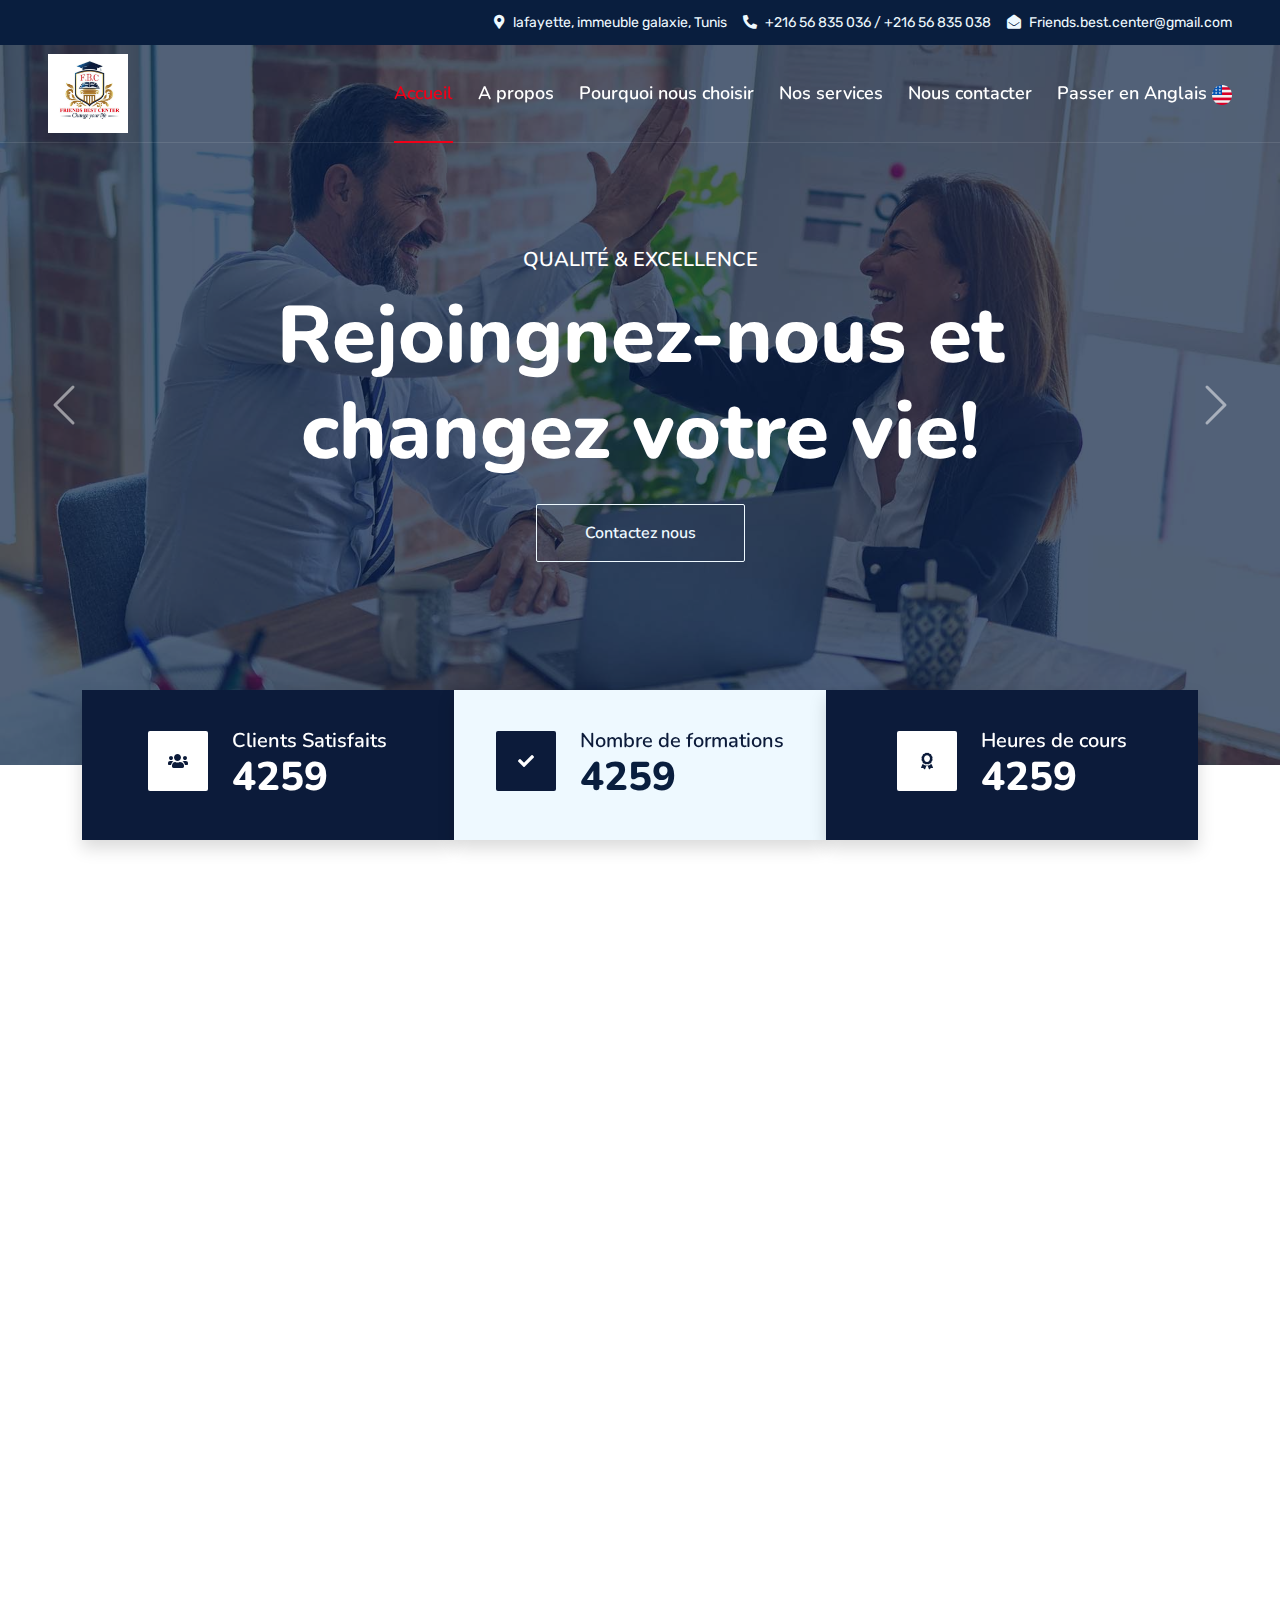
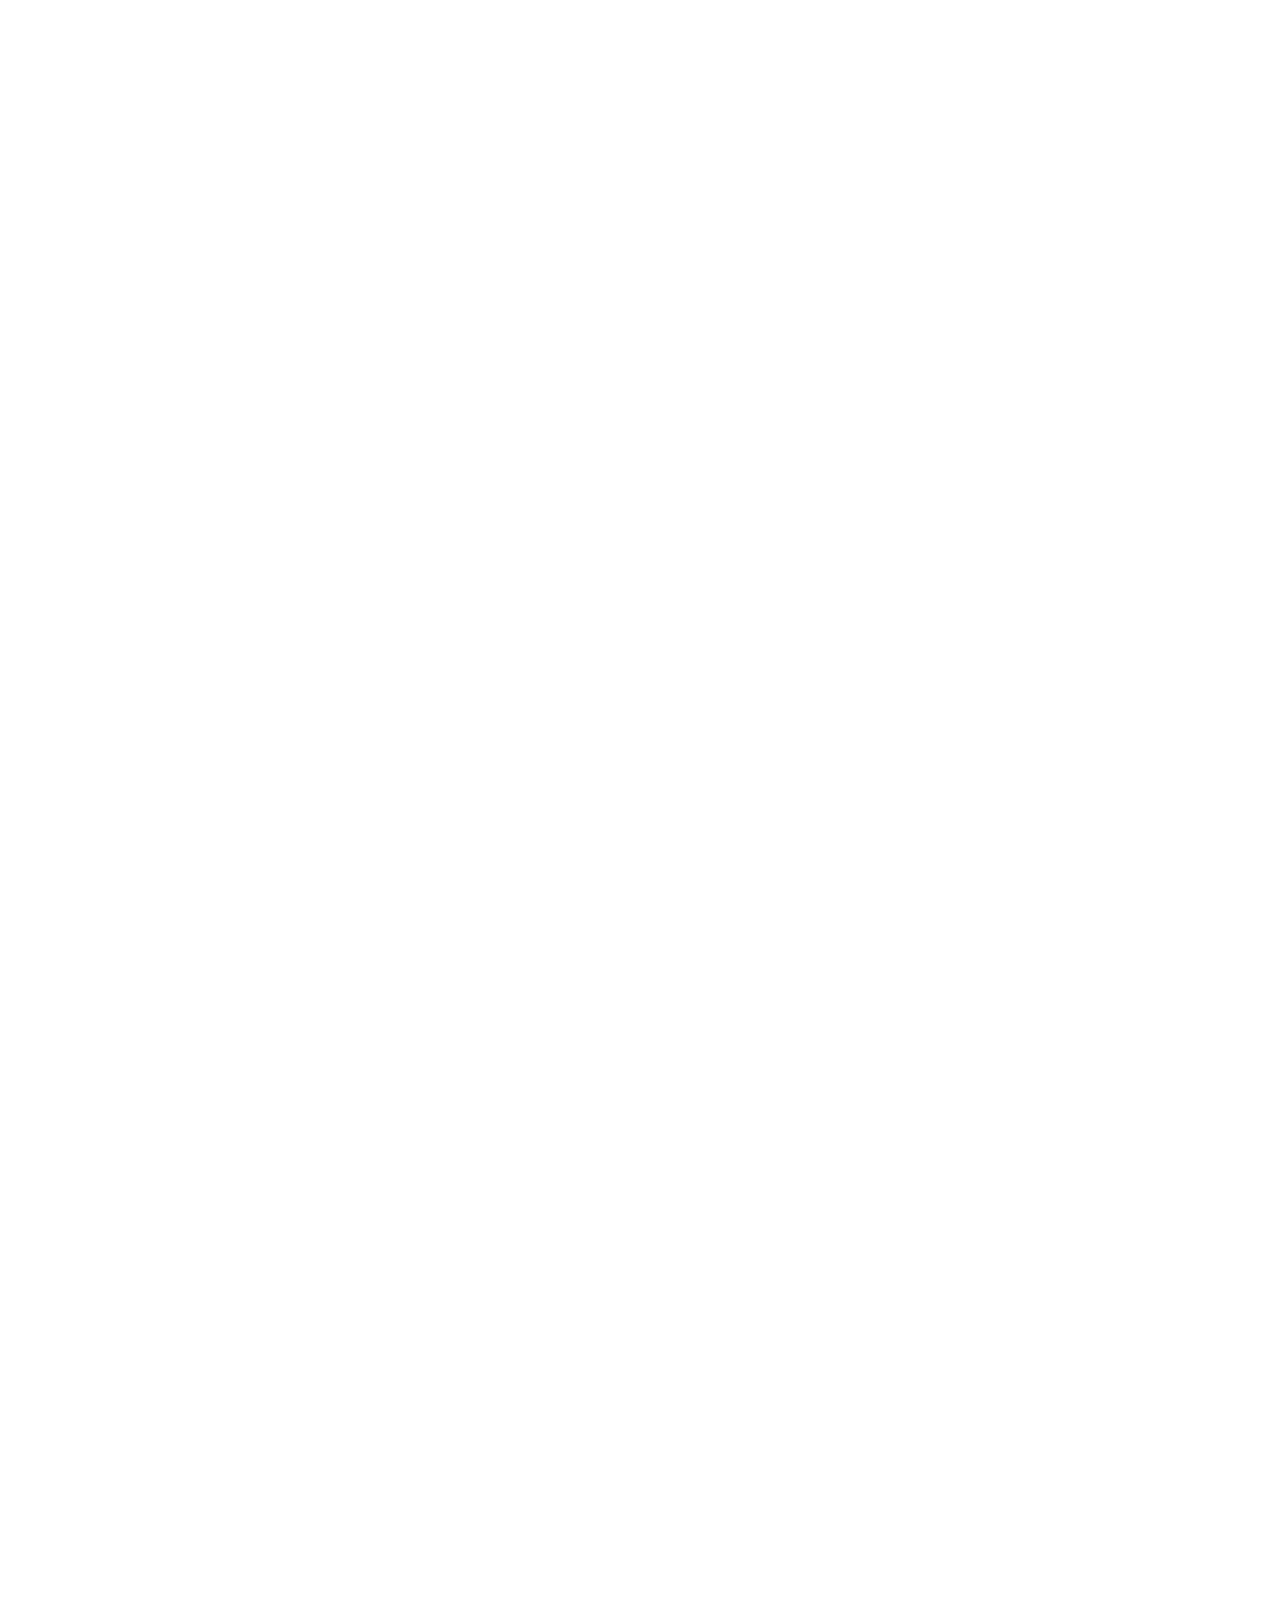
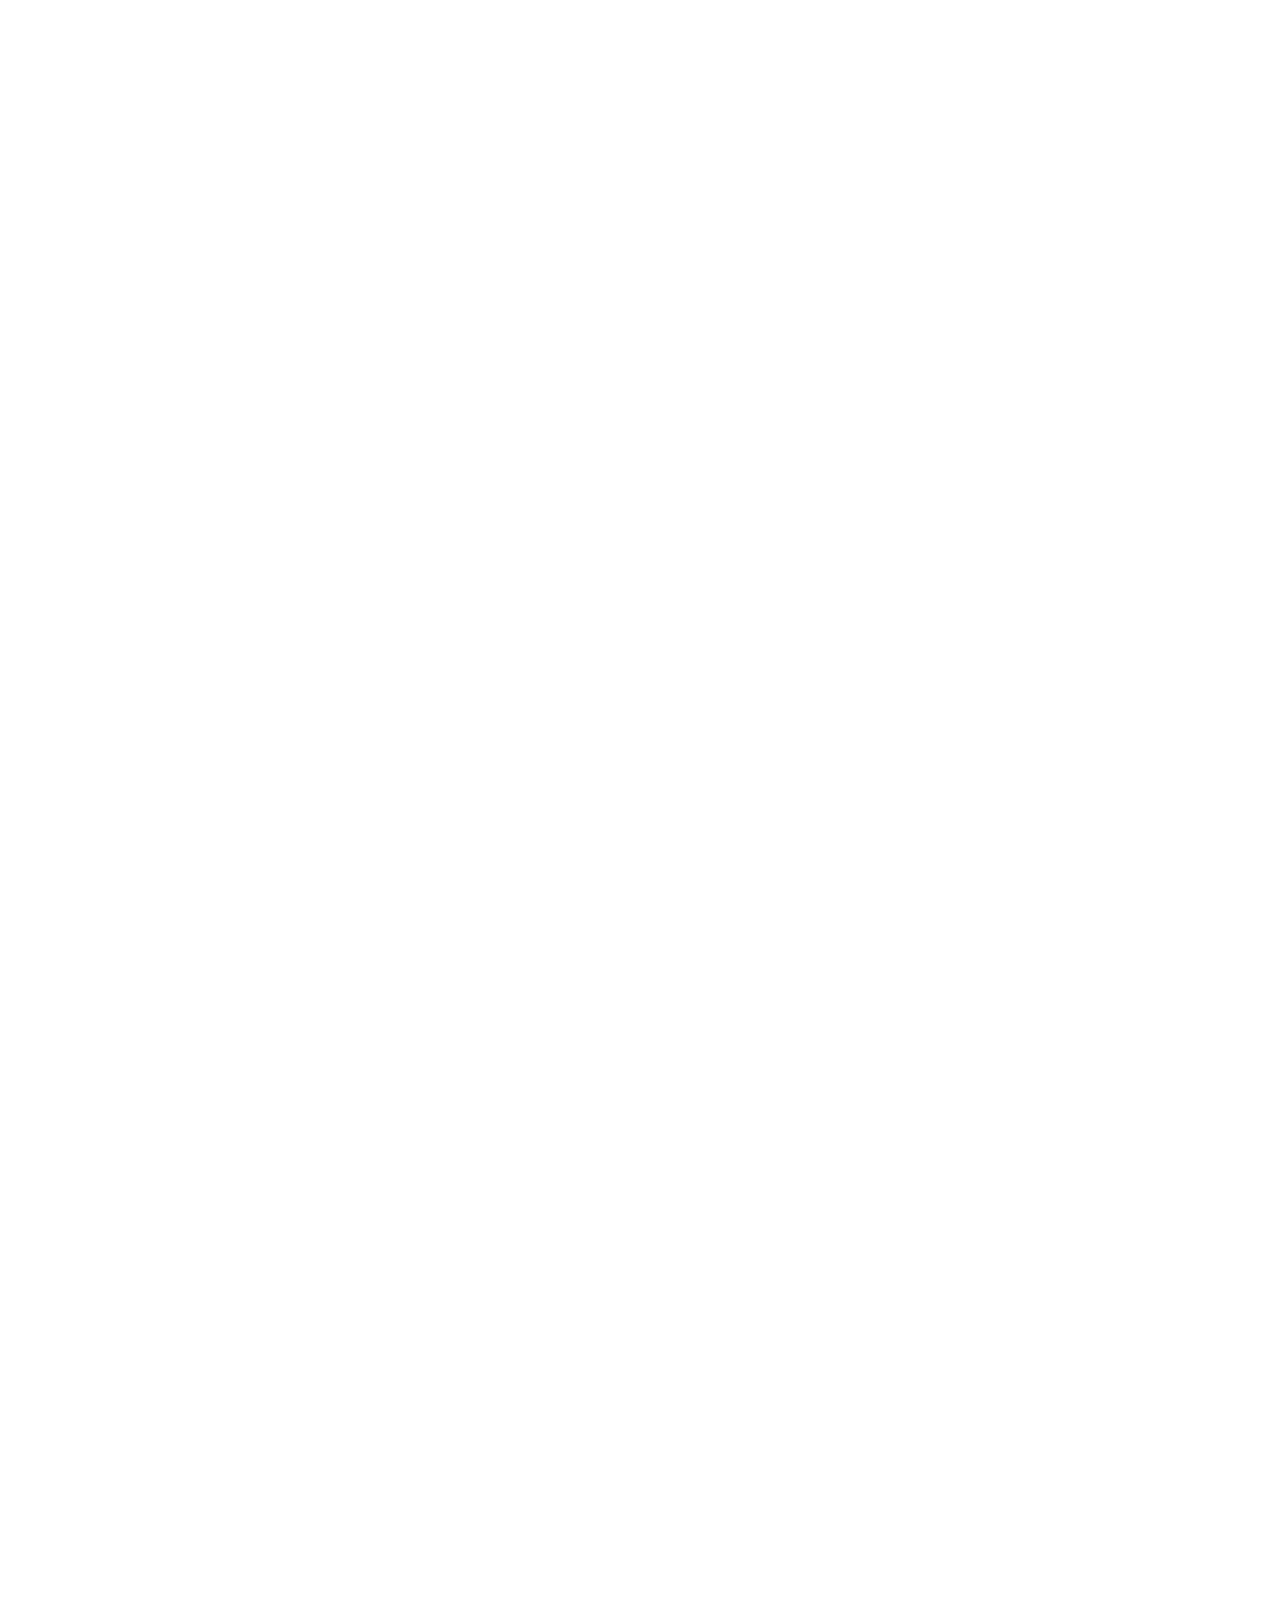
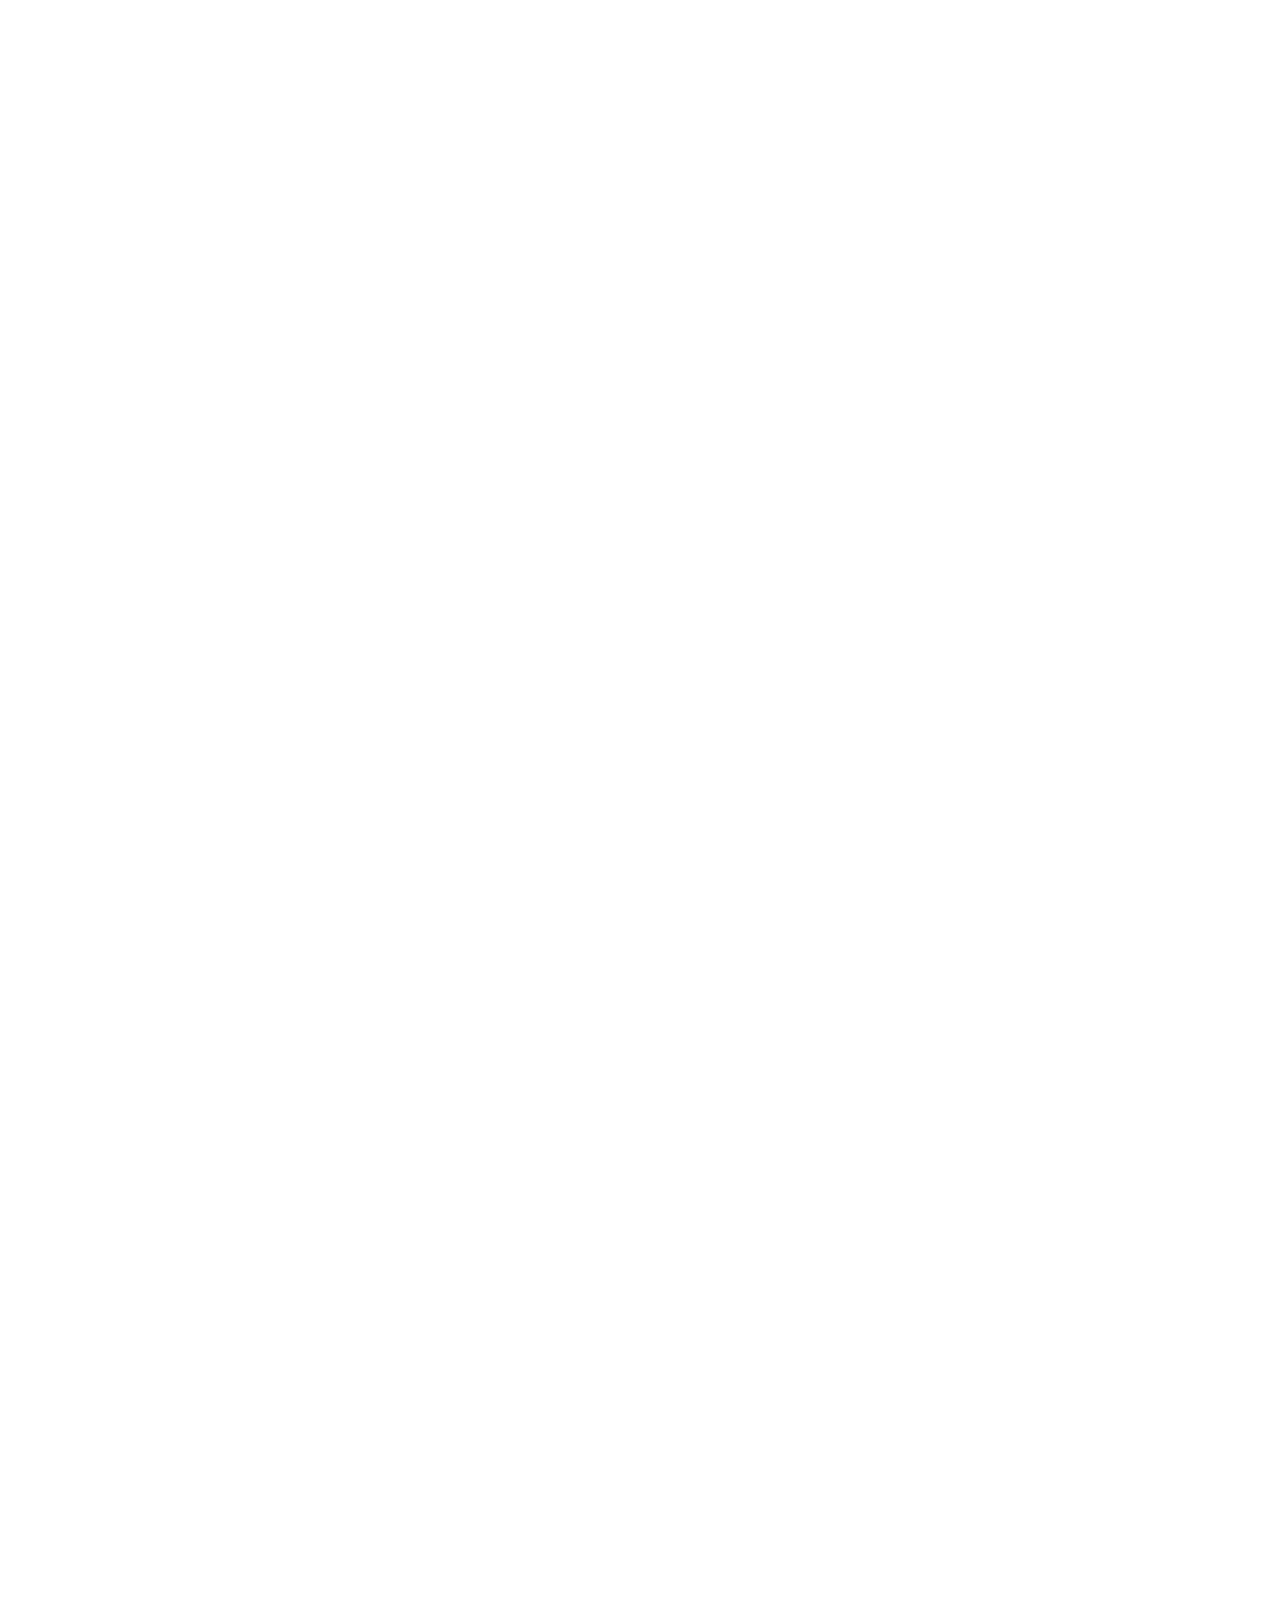
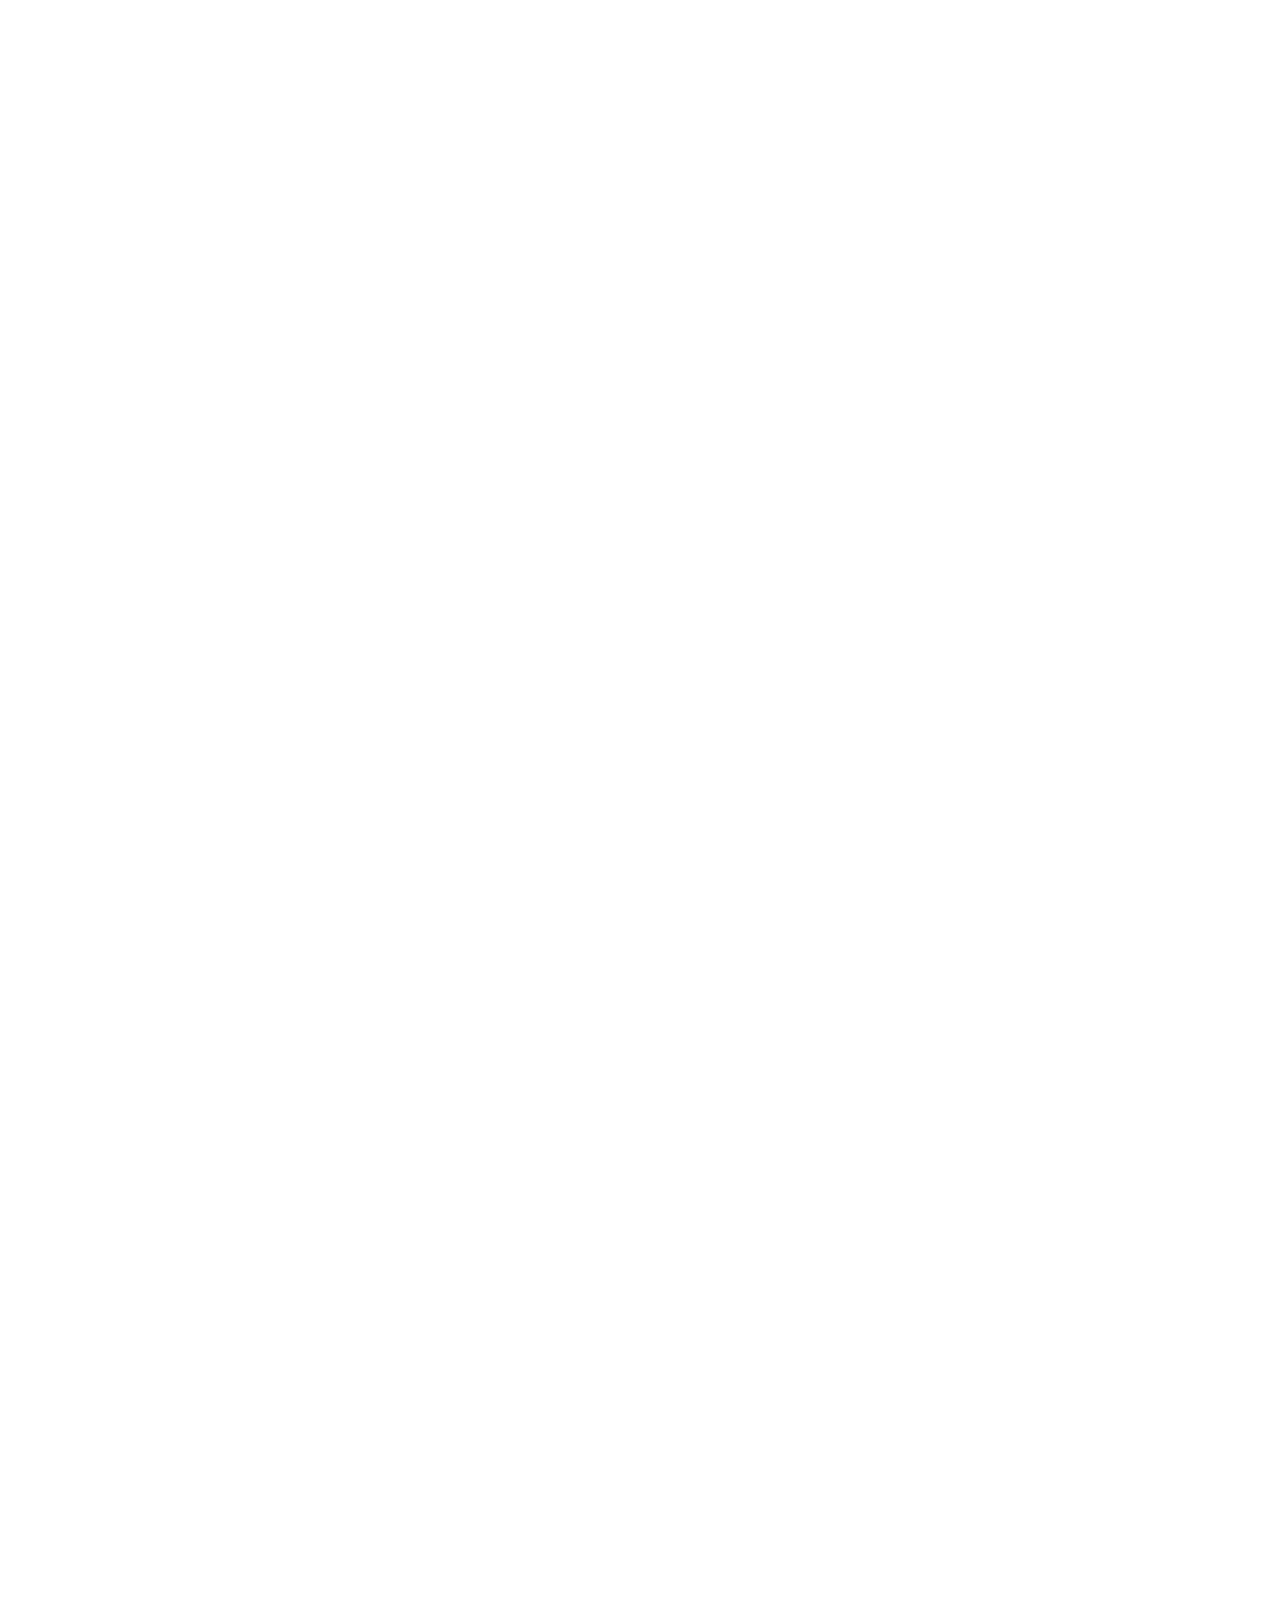
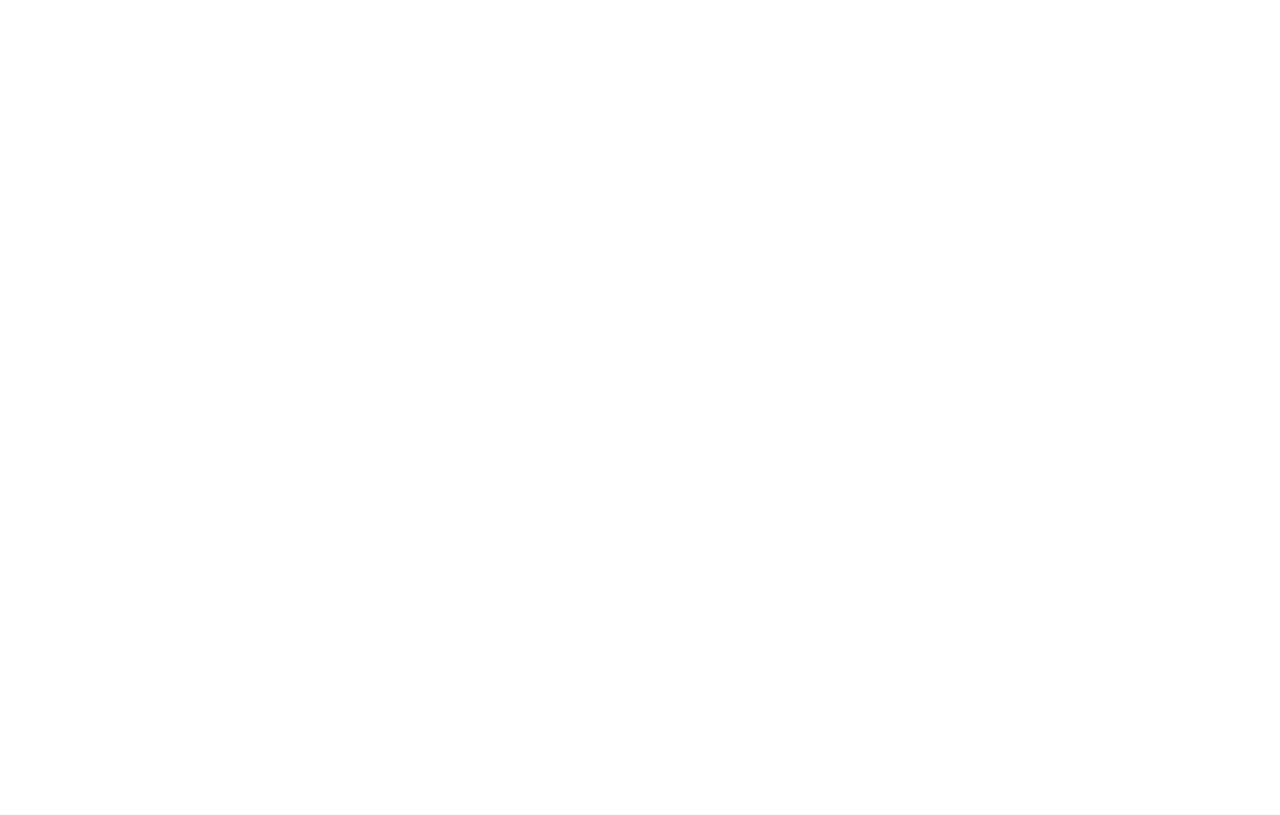
==== index.html @ eddfc1c0 "changing files" ====
<!DOCTYPE html>
<html lang="en">
  <head>
    <meta charset="utf-8" />
    <title>Friends Best Center</title>
    <meta content="width=device-width, initial-scale=1.0" name="viewport" />
    <meta content="Free HTML Templates" name="keywords" />
    <meta content="Free HTML Templates" name="description" />

    <!-- Favicon -->
    <link href="img/Logo.jpg" rel="icon" />

    <!-- Google Web Fonts -->
    <link rel="preconnect" href="https://fonts.googleapis.com" />
    <link rel="preconnect" href="https://fonts.gstatic.com" crossorigin />
    <link
      href="https://fonts.googleapis.com/css2?family=Nunito:wght@400;600;700;800&family=Rubik:wght@400;500;600;700&display=swap"
      rel="stylesheet"
    />

    <!-- Icon Font Stylesheet -->
    <link
      href="https://cdnjs.cloudflare.com/ajax/libs/font-awesome/5.10.0/css/all.min.css"
      rel="stylesheet"
    />
    <link
      href="https://cdn.jsdelivr.net/npm/bootstrap-icons@1.4.1/font/bootstrap-icons.css"
      rel="stylesheet"
    />

    <!-- Libraries Stylesheet -->
    <link href="lib/owlcarousel/assets/owl.carousel.min.css" rel="stylesheet" />
    <link href="lib/animate/animate.min.css" rel="stylesheet" />

    <!-- Customized Bootstrap Stylesheet -->
    <link href="css/bootstrap.min.css" rel="stylesheet" />

    <!-- Template Stylesheet -->
    <link href="css/style.css" rel="stylesheet" />
  </head>

  <body>
    <!-- Spinner Start -->
    <div
      id="spinner"
      class="show bg-white position-fixed translate-middle w-100 vh-100 top-50 start-50 d-flex align-items-center justify-content-center"
    >
      <div class="spinner"></div>
    </div>
    <!-- Spinner End -->

    <!-- Topbar Start -->
    <div class="container-fluid bg-dark px-5 d-none d-lg-block">
      <div class="row gx-0 d-flex justify-content-end">
        <div class="col-lg-8 text-center text-lg-end mb-2 mb-lg-0">
          <div class="d-inline-flex align-items-center" style="height: 45px">
            <small class="me-3 text-light"
              ><i class="fa fa-map-marker-alt me-2"></i>lafayette, immeuble
              galaxie, Tunis</small
            >
            <small class="me-3 text-light"
              ><i class="fa fa-phone-alt me-2"></i>+216 56 835 036 / +216 56 835
              038</small
            >
            <small class="text-light"
              ><i class="fa fa-envelope-open me-2"></i
              >Friends.best.center@gmail.com</small
            >
          </div>
        </div>
      </div>
    </div>
    <!-- Topbar End -->

    <!-- Navbar & Carousel Start -->
    <div class="container-fluid position-relative p-0">
      <nav class="navbar navbar-expand-lg navbar-dark px-5 py-lg-0">
        <a href="index.html" class="navbar-brand p-0">
          <!-- <h1 class="m-0"><i class="fa fa-user-tie me-2"></i>Startup</h1> -->
          <img src="img/Logo.jpg" alt="" style="width: 80px" />
        </a>
        <button
          class="navbar-toggler"
          type="button"
          data-bs-toggle="collapse"
          data-bs-target="#navbarCollapse"
        >
          <span class="fa fa-bars"></span>
        </button>
        <div class="collapse navbar-collapse" id="navbarCollapse">
          <div class="navbar-nav ms-auto py-0">
            <a href="#Accueil" class="nav-item nav-link active">Accueil</a>
            <a href="#about_us" class="nav-item nav-link">A propos</a>
            <a href="#why_us" class="nav-item nav-link"
              >Pourquoi nous choisir</a
            >
            <a href="#services" class="nav-item nav-link">Nos services</a>
            <a href="#contact" class="nav-item nav-link">Nous contacter</a>
            <a href="indexEn.html" class="nav-item nav-link">
              Passer en Anglais
              <img width="20px" src="img/icons/usa.png" />
            </a>
          </div>
        </div>
      </nav>

      <div
        id="header-carousel"
        class="carousel slide carousel-fade"
        data-bs-ride="carousel"
      >
        <div class="carousel-inner" id="Accueil">
          <div class="carousel-item active">
            <img class="w-100" src="img/carousel-1.jpg" alt="Image" />
            <div
              class="carousel-caption d-flex flex-column align-items-center justify-content-center"
            >
              <div class="p-3" style="max-width: 900px">
                <h5 class="text-white text-uppercase mb-3 animated slideInDown">
                  Qualité & Excellence
                </h5>
                <h1 class="display-1 text-white mb-md-4 animated zoomIn">
                  Rejoingnez-nous et changez votre vie!
                </h1>
                <a
                  href="#contact"
                  class="btn btn-outline-light py-md-3 px-md-5 animated slideInRight"
                  >Contactez nous</a
                >
              </div>
            </div>
          </div>
          <div class="carousel-item">
            <img class="w-100" src="img/carousel-2.jpg" alt="Image" />
            <div
              class="carousel-caption d-flex flex-column align-items-center justify-content-center"
            >
              <div class="p-3" style="max-width: 900px">
                <h5 class="text-white text-uppercase mb-3 animated slideInDown">
                  Vision & Perfection
                </h5>
                <h1 class="display-1 text-white mb-md-4 animated zoomIn">
                  Visez loins, pour aller encore plus loins
                </h1>
                <a
                  href="#contact"
                  class="btn btn-outline-light py-md-3 px-md-5 animated slideInRight"
                  >Contactez nous</a
                >
              </div>
            </div>
          </div>
        </div>
        <button
          class="carousel-control-prev"
          type="button"
          data-bs-target="#header-carousel"
          data-bs-slide="prev"
        >
          <span class="carousel-control-prev-icon" aria-hidden="true"></span>
          <span class="visually-hidden">Previous</span>
        </button>
        <button
          class="carousel-control-next"
          type="button"
          data-bs-target="#header-carousel"
          data-bs-slide="next"
        >
          <span class="carousel-control-next-icon" aria-hidden="true"></span>
          <span class="visually-hidden">Next</span>
        </button>
      </div>
    </div>
    <!-- Navbar & Carousel End -->

    <!-- Full Screen Search Start -->
    <div class="modal fade" id="searchModal" tabindex="-1">
      <div class="modal-dialog modal-fullscreen">
        <div class="modal-content" style="background: rgba(9, 30, 62, 0.7)">
          <div class="modal-header border-0">
            <button
              type="button"
              class="btn bg-white btn-close"
              data-bs-dismiss="modal"
              aria-label="Close"
            ></button>
          </div>
          <div
            class="modal-body d-flex align-items-center justify-content-center"
          >
            <div class="input-group" style="max-width: 600px">
              <input
                type="text"
                class="form-control bg-transparent border-primary p-3"
                placeholder="Type search keyword"
              />
              <button class="btn btn-primary px-4">
                <i class="bi bi-search"></i>
              </button>
            </div>
          </div>
        </div>
      </div>
    </div>
    <!-- Full Screen Search End -->

    <!-- Facts Start -->
    <div class="container-fluid facts py-5 pt-lg-0">
      <div class="container py-5 pt-lg-0">
        <div class="row gx-0">
          <div class="col-lg-4 wow zoomIn" data-wow-delay="0.1s">
            <div
              class="bg-primary shadow d-flex align-items-center justify-content-center p-4"
              style="height: 150px"
            >
              <div
                class="bg-white d-flex align-items-center justify-content-center rounded mb-2"
                style="width: 60px; height: 60px"
              >
                <i class="fa fa-users text-primary"></i>
              </div>
              <div class="ps-4">
                <h5 class="text-white mb-0">Clients Satisfaits</h5>
                <h1 class="text-white mb-0" data-toggle="counter-up">12345</h1>
              </div>
            </div>
          </div>
          <div class="col-lg-4 wow zoomIn" data-wow-delay="0.3s">
            <div
              class="bg-light shadow d-flex align-items-center justify-content-center p-4"
              style="height: 150px"
            >
              <div
                class="bg-primary d-flex align-items-center justify-content-center rounded mb-2"
                style="width: 60px; height: 60px"
              >
                <i class="fa fa-check text-white"></i>
              </div>
              <div class="ps-4">
                <h5 class="text-primary mb-0">Nombre de formations</h5>
                <h1 class="mb-0" data-toggle="counter-up">12345</h1>
              </div>
            </div>
          </div>
          <div class="col-lg-4 wow zoomIn" data-wow-delay="0.6s">
            <div
              class="bg-primary shadow d-flex align-items-center justify-content-center p-4"
              style="height: 150px"
            >
              <div
                class="bg-white d-flex align-items-center justify-content-center rounded mb-2"
                style="width: 60px; height: 60px"
              >
                <i class="fa fa-award text-primary"></i>
              </div>
              <div class="ps-4">
                <h5 class="text-white mb-0">Heures de cours</h5>
                <h1 class="text-white mb-0" data-toggle="counter-up">12345</h1>
              </div>
            </div>
          </div>
        </div>
      </div>
    </div>
    <!-- Facts Start -->

    <!-- About Start -->
    <div
      class="container-fluid py-5 wow fadeInUp"
      id="about_us"
      data-wow-delay="0.1s"
    >
      <div class="container py-5">
        <div class="row g-5">
          <div class="col-lg-7">
            <div class="section-title position-relative pb-3 mb-5">
              <h5 class="fw-bold text-primary text-uppercase">
                A propos de nous
              </h5>
              <h1 class="mb-0">
                Le meilleur centre de formation depuis X années
              </h1>
            </div>
            <p class="mb-4">
              Friends Best Center est un lieu d'apprentissage dynamique et axé
              sur l'excellence, où nous nous engageons à vous fournir une
              éducation de haute qualité dans une variété de domaines
              passionnants.
            </p>
            <div class="row g-0 mb-3">
              <div class="col-sm-6 wow zoomIn" data-wow-delay="0.2s">
                <h5 class="mb-3">
                  <i class="fa fa-check text-primary me-3"></i>Des experts en
                  formation
                </h5>
                <h5 class="mb-3">
                  <i class="fa fa-check text-primary me-3"></i>Apprentissage
                  Dynamique
                </h5>
              </div>
              <div class="col-sm-6 wow zoomIn" data-wow-delay="0.4s">
                <h5 class="mb-3">
                  <i class="fa fa-check text-primary me-3"></i>Disponibilité
                  24/7
                </h5>
                <h5 class="mb-3">
                  <i class="fa fa-check text-primary me-3"></i>Meilleur prix
                  dans le marché
                </h5>
              </div>
            </div>
            <div
              class="d-flex align-items-center mb-4 wow fadeIn"
              data-wow-delay="0.6s"
            >
              <div
                class="bg-secondary d-flex align-items-center justify-content-center rounded"
                style="width: 60px; height: 60px"
              >
                <i class="fa fa-phone-alt text-white"></i>
              </div>
              <div class="ps-4">
                <h5 class="mb-2">Appelez nous si vous avez des questions!</h5>
                <h4 class="text-primary mb-0">+216 56 835 036 / +216 56 835</h4>
              </div>
            </div>
          </div>
          <div class="col-lg-5" style="min-height: 500px">
            <div class="position-relative h-100">
              <img
                class="position-absolute w-100 h-100 rounded wow zoomIn"
                data-wow-delay="0.9s"
                src="img/about.jpg"
                style="object-fit: cover"
              />
            </div>
          </div>
        </div>
      </div>
    </div>
    <!-- About End -->

    <!-- Features Start -->
    <div
      class="container-fluid py-5 wow fadeInUp"
      id="why_us"
      data-wow-delay="0.1s"
    >
      <div class="container py-5">
        <div
          class="section-title text-center position-relative pb-3 mb-5 mx-auto"
          style="max-width: 600px"
        >
          <h5 class="fw-bold text-primary text-uppercase">
            Pourquoi nous choisir ?
          </h5>
          <h1 class="mb-0">
            Nous sommes la pour changer votre vie, et vous introduire dans le
            monde professionel avec un grand pas.
          </h1>
        </div>
        <div class="row g-5">
          <div class="col-lg-4">
            <div class="row g-5">
              <div class="col-12 wow zoomIn" data-wow-delay="0.2s">
                <div
                  class="bg-primary rounded d-flex align-items-center justify-content-center mb-3"
                  style="width: 60px; height: 60px"
                >
                  <i class="fa fa-cubes text-white"></i>
                </div>
                <h4>Meilleur prix sur le marché</h4>
                <p class="mb-0">
                  Nous croyons en l'accès à une éducation de qualité pour tous.
                  C'est pourquoi nous nous engageons à vous offrir les meilleurs
                  tarifs du marché, sans compromettre la qualité de
                  l'enseignement que vous recevez.
                </p>
              </div>
              <div class="col-12 wow zoomIn" data-wow-delay="0.6s">
                <div
                  class="bg-primary rounded d-flex align-items-center justify-content-center mb-3"
                  style="width: 60px; height: 60px"
                >
                  <i class="fa fa-award text-white"></i>
                </div>
                <h4>Disponibilité 24/7</h4>
                <p class="mb-0">
                  Votre apprentissage ne doit pas être limité par le temps ou la
                  géographie. Notre plateforme d'apprentissage en ligne est
                  disponible 24 heures sur 24, 7 jours sur 7, pour que vous
                  puissiez étudier à votre rythme, quand cela vous convient le
                  mieux.
                </p>
              </div>
            </div>
          </div>
          <div
            class="col-lg-4 wow zoomIn"
            data-wow-delay="0.9s"
            style="min-height: 350px"
          >
            <div class="position-relative h-100">
              <img
                class="position-absolute w-100 h-100 rounded wow zoomIn"
                data-wow-delay="0.1s"
                src="img/feature.jpg"
                style="object-fit: cover"
              />
            </div>
          </div>
          <div class="col-lg-4">
            <div class="row g-5">
              <div class="col-12 wow zoomIn" data-wow-delay="0.4s">
                <div
                  class="bg-primary rounded d-flex align-items-center justify-content-center mb-3"
                  style="width: 60px; height: 60px"
                >
                  <i class="fa fa-users-cog text-white"></i>
                </div>
                <h4>Des Formateurs Professionels</h4>
                <p class="mb-0">
                  Nos instructeurs sont des experts chevronnés dans leurs
                  domaines respectifs, prêts à partager leurs connaissances et
                  leur expérience pour vous aider à atteindre vos objectifs
                  d'apprentissage.
                </p>
              </div>
              <div class="col-12 wow zoomIn" data-wow-delay="0.8s">
                <div
                  class="bg-primary rounded d-flex align-items-center justify-content-center mb-3"
                  style="width: 60px; height: 60px"
                >
                  <i class="fa fa-phone-alt text-white"></i>
                </div>
                <h4>Apprentissage Dynamique</h4>
                <p class="mb-0">
                  Chez Friends Best Center, nous croyons en un apprentissage
                  actif et engageant. Nos programmes sont conçus pour stimuler
                  votre curiosité, encourager la participation et favoriser
                  l'acquisition de compétences pratiques.
                </p>
              </div>
            </div>
          </div>
        </div>
      </div>
    </div>
    <!-- Features Start -->

    <!-- Service Start -->
    <div
      class="container-fluid py-5 wow fadeInUp"
      id="services"
      data-wow-delay="0.1s"
    >
      <div class="container py-5">
        <div
          class="section-title text-center position-relative pb-3 mb-5 mx-auto"
          style="max-width: 600px"
        >
          <h5 class="fw-bold text-primary text-uppercase">Nos Services</h5>
          <h1 class="mb-0">Custom IT Solutions for Your Successful Business</h1>
        </div>
        <div class="row g-5">
          <div class="col-lg-4 col-md-6 wow zoomIn" data-wow-delay="0.3s">
            <div
              class="service-item bg-light rounded d-flex flex-column align-items-center justify-content-center text-center"
            >
              <div class="service-icon">
                <i class="fa fa-shield-alt text-white"></i>
              </div>
              <h4 class="mb-3">Assistance aux personnes âgées</h4>
              <p class="m-0">
                Notre programme d'assistance aux personnes âgées vise à
                promouvoir la dignité et la qualité de vie des personnes âgées,
                en vous dotant des compétences nécessaires pour les soutenir
                dans leur quotidien
              </p>
            </div>
          </div>
          <div class="col-lg-4 col-md-6 wow zoomIn" data-wow-delay="0.6s">
            <div
              class="service-item bg-light rounded d-flex flex-column align-items-center justify-content-center text-center"
            >
              <div class="service-icon">
                <i class="fa fa-chart-pie text-white"></i>
              </div>
              <h4 class="mb-3">Soins de santé</h4>
              <p class="m-0">
                Nous fournissons des cours et des ressources pour améliorer vos
                compétences en tant que professionnel de la santé, garantissant
                ainsi une prise en charge optimale de vos patients.
              </p>
            </div>
          </div>
          <div class="col-lg-4 col-md-6 wow zoomIn" data-wow-delay="0.9s">
            <div
              class="service-item bg-light rounded d-flex flex-column align-items-center justify-content-center text-center"
            >
              <div class="service-icon">
                <i class="fa fa-code text-white"></i>
              </div>
              <h4 class="mb-3">Premiers secours</h4>
              <p class="m-0">
                Nos formations aux premiers secours sont conçues pour vous
                préparer à faire face à des situations d'urgence, que ce soit à
                la maison, au travail ou ailleurs.
              </p>
            </div>
          </div>
          <div class="col-lg-4 col-md-6 wow zoomIn" data-wow-delay="0.3s">
            <div
              class="service-item bg-light rounded d-flex flex-column align-items-center justify-content-center text-center"
            >
              <div class="service-icon">
                <i class="fab fa-android text-white"></i>
              </div>
              <h4 class="mb-3">Éducation de l'Enfant</h4>
              <p class="m-0">
                Nous offrons une formation de haute qualité pour les éducateurs
                de la petite enfance, préparant les futurs gardiens de nos
                tout-petits avec des compétences essentielles.
              </p>
            </div>
          </div>
          <div class="col-lg-4 col-md-6 wow zoomIn" data-wow-delay="0.6s">
            <div
              class="service-item bg-light rounded d-flex flex-column align-items-center justify-content-center text-center"
            >
              <div class="service-icon">
                <i class="fa fa-search text-white"></i>
              </div>
              <h4 class="mb-3">Secrétariat Médical</h4>
              <p class="m-0">
                Notre formation en secrétariat médical vous prépare à jouer un
                rôle essentiel dans le domaine de la santé en gérant les
                dossiers des patients, planifiant des rendez-vous et facilitant
                la communication entre les patients et les professionnels de la
                santé.
              </p>
            </div>
          </div>
          <div class="col-lg-4 col-md-6 wow zoomIn" data-wow-delay="0.9s">
            <div
              class="position-relative bg-primary rounded h-100 d-flex flex-column align-items-center justify-content-center text-center p-5"
            >
              <h3 class="text-white mb-3">Besoin de plus d'informations?</h3>
              <p class="text-white mb-3">
                Appelez-nous et Rejoingnez-nous dans votre quête d'excellence en
                matière d'éducation et de soins, où chaque personne compte.
              </p>
              <h2 class="text-white mb-0">+216 56 835 036 / +216 56 835</h2>
            </div>
          </div>
        </div>
      </div>
    </div>
    <!-- Service End -->

    <!-- images start-->
    <div
      class="container-fluid py-5 wow fadeInUp"
      id="services"
      data-wow-delay="0.1s"
    >
      <div class="container py-5">
        <div
          class="section-title text-center position-relative pb-3 mb-5 mx-auto"
          style="max-width: 700px"
        >
          <h5 class="fw-bold text-primary text-uppercase">Notre gallerie</h5>
          <h1 class="mb-0">
            Quelque photos de notre dernière cérémonie de remise de diplômes
          </h1>
        </div>
        <div class="images_container">
          <img src="img/ceremony/1.jpeg" />
          <img src="img/ceremony/2.jpeg" />
          <img src="img/ceremony/3.jpeg" />
          <img src="img/ceremony/4.jpeg" />
          <img src="img/ceremony/5.jpeg" />
          <img src="img/ceremony/6.jpeg" />
          <img src="img/ceremony/7.jpeg" />
          <img src="img/ceremony/8.jpeg" />
          <img src="img/ceremony/9.jpeg" />
          <img src="img/ceremony/10.jpeg" />
        </div>
      </div>
    </div>
    <!--images end-->

    <!-- Testimonial Start -->
    <div class="container-fluid py-5 wow fadeInUp" data-wow-delay="0.1s">
      <div class="container py-5">
        <div
          class="section-title text-center position-relative pb-3 mb-4 mx-auto"
          style="max-width: 600px"
        >
          <h5 class="fw-bold text-primary text-uppercase">Témoignages</h5>
          <h1 class="mb-0">Ils ont cru en nous, et voila leurs Feedbacks</h1>
        </div>
        <div
          class="owl-carousel testimonial-carousel wow fadeInUp"
          data-wow-delay="0.6s"
        >
          <div class="testimonial-item bg-light my-4">
            <div class="d-flex align-items-center border-bottom pt-5 pb-4 px-5">
              <img
                class="img-fluid rounded"
                src="img/testimonial-1.jpg"
                style="width: 60px; height: 60px"
              />
              <div class="ps-4">
                <h4 class="text-primary mb-1">Fatma Mahjoub</h4>
                <small class="text-uppercase">Premiers Secours</small>
              </div>
            </div>
            <div class="pt-4 pb-5 px-5">
              Je tiens à exprimer ma gratitude envers Friends Best Center pour
              leurs programmes de formation exceptionnels. Les formateurs sont
              compétents, et l'accès 24/7 aux ressources facilite
              l'apprentissage. Je les recommande vivement !
            </div>
          </div>
          <div class="testimonial-item bg-light my-4">
            <div class="d-flex align-items-center border-bottom pt-5 pb-4 px-5">
              <img
                class="img-fluid rounded"
                src="img/testimonial-2.jpg"
                style="width: 60px; height: 60px"
              />
              <div class="ps-4">
                <h4 class="text-primary mb-1">Riadh Ben Ali</h4>
                <small class="text-uppercase">Aide soingnant</small>
              </div>
            </div>
            <div class="pt-4 pb-5 px-5">
              J'ai suivi leurs formations en soins de santé et en soins aux
              personnes âgées, et elles m'ont fourni les compétences et la
              confiance pour exceller dans ma carrière de soignant. Friends Best
              Center se soucie vraiment de la réussite de ses étudiants.
            </div>
          </div>
          <div class="testimonial-item bg-light my-4">
            <div class="d-flex align-items-center border-bottom pt-5 pb-4 px-5">
              <img
                class="img-fluid rounded"
                src="img/testimonial-3.jpg"
                style="width: 60px; height: 60px"
              />
              <div class="ps-4">
                <h4 class="text-primary mb-1">Amina Souissi</h4>
                <small class="text-uppercase">Analyste de données</small>
              </div>
            </div>
            <div class="pt-4 pb-5 px-5">
              J'ai eu le privilège de m'inscrire à leur cours d'Analyse de
              Données. La qualité de l'enseignement et la profondeur du contenu
              ont dépassé mes attentes. Friends Best Center est vraiment le
              meilleur dans le domaine !
            </div>
          </div>
          <div class="testimonial-item bg-light my-4">
            <div class="d-flex align-items-center border-bottom pt-5 pb-4 px-5">
              <img
                class="img-fluid rounded"
                src="img/testimonial-4.jpg"
                style="width: 60px; height: 60px"
              />
              <div class="ps-4">
                <h4 class="text-primary mb-1">Hichem Ghali</h4>
                <small class="text-uppercase">Entrepreneur</small>
              </div>
            </div>
            <div class="pt-4 pb-5 px-5">
              En tant que propriétaire de petite entreprise, j'avais besoin
              d'une équipe fiable de développement web. Friends Best Center a
              non seulement créé un site web exceptionnel pour moi, mais a
              également assuré une excellente optimisation SEO. Ma présence en
              ligne n'a jamais été aussi forte.
            </div>
          </div>
        </div>
      </div>
    </div>
    <!-- Testimonial End -->

    <!-- Team Start -->
    <div
      class="container-fluid py-5 wow fadeInUp"
      id="team"
      data-wow-delay="0.1s"
    >
      <div class="container py-5">
        <div
          class="section-title text-center position-relative pb-3 mb-5 mx-auto"
          style="max-width: 600px"
        >
          <h5 class="fw-bold text-primary text-uppercase">Nos Talents</h5>
          <h1 class="mb-0"></h1>
        </div>
        <div class="row g-5">
          <div class="col-lg-4 wow slideInUp" data-wow-delay="0.3s">
            <div class="team-item bg-light rounded overflow-hidden">
              <div class="team-img position-relative overflow-hidden">
                <img class="img-fluid w-100" src="img/team-1.jpg" alt="" />
                <div class="team-social">
                  <a
                    class="btn btn-lg btn-primary btn-lg-square rounded"
                    href=""
                    ><i class="fab fa-twitter fw-normal"></i
                  ></a>
                  <a
                    class="btn btn-lg btn-primary btn-lg-square rounded"
                    href=""
                    ><i class="fab fa-facebook-f fw-normal"></i
                  ></a>
                  <a
                    class="btn btn-lg btn-primary btn-lg-square rounded"
                    href=""
                    ><i class="fab fa-instagram fw-normal"></i
                  ></a>
                  <a
                    class="btn btn-lg btn-primary btn-lg-square rounded"
                    href=""
                    ><i class="fab fa-linkedin-in fw-normal"></i
                  ></a>
                </div>
              </div>
              <div class="text-center py-4">
                <h4 class="text-primary">Full Name</h4>
                <p class="text-uppercase m-0">Designation</p>
              </div>
            </div>
          </div>
          <div class="col-lg-4 wow slideInUp" data-wow-delay="0.6s">
            <div class="team-item bg-light rounded overflow-hidden">
              <div class="team-img position-relative overflow-hidden">
                <img class="img-fluid w-100" src="img/team-2.jpg" alt="" />
                <div class="team-social">
                  <a
                    class="btn btn-lg btn-primary btn-lg-square rounded"
                    href=""
                    ><i class="fab fa-twitter fw-normal"></i
                  ></a>
                  <a
                    class="btn btn-lg btn-primary btn-lg-square rounded"
                    href=""
                    ><i class="fab fa-facebook-f fw-normal"></i
                  ></a>
                  <a
                    class="btn btn-lg btn-primary btn-lg-square rounded"
                    href=""
                    ><i class="fab fa-instagram fw-normal"></i
                  ></a>
                  <a
                    class="btn btn-lg btn-primary btn-lg-square rounded"
                    href=""
                    ><i class="fab fa-linkedin-in fw-normal"></i
                  ></a>
                </div>
              </div>
              <div class="text-center py-4">
                <h4 class="text-primary">Full Name</h4>
                <p class="text-uppercase m-0">Designation</p>
              </div>
            </div>
          </div>
          <div class="col-lg-4 wow slideInUp" data-wow-delay="0.9s">
            <div class="team-item bg-light rounded overflow-hidden">
              <div class="team-img position-relative overflow-hidden">
                <img class="img-fluid w-100" src="img/team-3.jpg" alt="" />
                <div class="team-social">
                  <a
                    class="btn btn-lg btn-primary btn-lg-square rounded"
                    href=""
                    ><i class="fab fa-twitter fw-normal"></i
                  ></a>
                  <a
                    class="btn btn-lg btn-primary btn-lg-square rounded"
                    href=""
                    ><i class="fab fa-facebook-f fw-normal"></i
                  ></a>
                  <a
                    class="btn btn-lg btn-primary btn-lg-square rounded"
                    href=""
                    ><i class="fab fa-instagram fw-normal"></i
                  ></a>
                  <a
                    class="btn btn-lg btn-primary btn-lg-square rounded"
                    href=""
                    ><i class="fab fa-linkedin-in fw-normal"></i
                  ></a>
                </div>
              </div>
              <div class="text-center py-4">
                <h4 class="text-primary">Full Name</h4>
                <p class="text-uppercase m-0">Designation</p>
              </div>
            </div>
          </div>
        </div>
      </div>
    </div>
    <!-- Team End -->

    <!-- Vendor Start -->
    <!-- <div class="container-fluid py-5 wow fadeInUp" data-wow-delay="0.1s">
      <div class="container py-5 mb-5">
        <div class="bg-white">
          <div class="owl-carousel vendor-carousel">
            <img src="img/vendor-1.jpg" alt="" />
            <img src="img/vendor-2.jpg" alt="" />
            <img src="img/vendor-3.jpg" alt="" />
            <img src="img/vendor-4.jpg" alt="" />
            <img src="img/vendor-5.jpg" alt="" />
            <img src="img/vendor-6.jpg" alt="" />
            <img src="img/vendor-7.jpg" alt="" />
            <img src="img/vendor-8.jpg" alt="" />
            <img src="img/vendor-9.jpg" alt="" />
          </div>
        </div>
      </div>
    </div> -->
    <!-- Vendor End -->

    <!-- Quote Start -->
    <div
      class="container-fluid py-5 wow fadeInUp"
      id="contact"
      data-wow-delay="0.1s"
    >
      <div class="container py-5">
        <div class="row g-5">
          <div class="col-lg-6">
            <div class="section-title position-relative pb-3 mb-5">
              <!-- <h5 class="fw-bold text-primary text-uppercase">
                Request A Quote
              </h5> -->
              <h1 class="mb-0">
                Vous avez besoins de nous contacter? N'hesitez pas à nous
                appeler à travers ce numéro!
              </h1>
            </div>
            <div class="row gx-3">
              <div class="col-sm-6 wow zoomIn" data-wow-delay="0.2s">
                <h5 class="mb-4">
                  <i class="fa fa-reply text-primary me-3"></i>Nous nous
                  engageons à vous répondre dans un délais de 24 heures!
                </h5>
              </div>
              <div class="col-sm-6 wow zoomIn" data-wow-delay="0.4s">
                <h5 class="mb-4">
                  <i class="fa fa-phone-alt text-primary me-3"></i>Un support
                  client disponible et prêt à vous servir 24/24
                </h5>
              </div>
            </div>
            <p class="mb-4">
              Chez Friends Best Center, nous comprenons l'importance de la
              communication fluide avec nos clients. Notre équipe de support
              client dévouée est disponible 24 heures sur 24, 7 jours sur 7,
              pour vous assister à chaque étape de votre parcours avec nous.
              Votre satisfaction est notre priorité absolue, et nous nous
              efforçons constamment de vous offrir le meilleur service possible.
              Nous croyons en la valeur d'une relation client solide et nous
              nous engageons à travailler en étroite collaboration avec vous
              pour répondre à vos besoins et atteindre vos objectifs. Nous
              sommes impatients de vous aider à réussir dans votre parcours
              d'apprentissage et de croissance professionnelle.
            </p>
            <div
              class="d-flex align-items-center mt-2 wow zoomIn"
              data-wow-delay="0.6s"
            >
              <div
                class="bg-secondary d-flex align-items-center justify-content-center rounded"
                style="width: 60px; height: 60px"
              >
                <i class="fa fa-phone-alt text-white"></i>
              </div>
              <div class="ps-4">
                <h5 class="mb-2">Call to ask any question</h5>
                <h4 class="text-primary mb-0">+216 56 835 036 / +216 56 835</h4>
              </div>
            </div>
          </div>
          <div class="col-lg-6">
            <div
              class="bg-primary rounded h-100 d-flex align-items-center p-5 wow zoomIn"
              data-wow-delay="0.9s"
            >
              <form id="myForm" style="width: 100%">
                <div class="row g-3">
                  <div class="col-xl-12">
                    <input
                      type="text"
                      class="form-control bg-light border-0"
                      placeholder="Votre Nom"
                      style="height: 55px"
                      name="user_name"
                    />
                  </div>
                  <div class="col-12">
                    <input
                      type="email"
                      class="form-control bg-light border-0"
                      placeholder="Votre E-Mail"
                      style="height: 55px"
                      name="user_email"
                    />
                  </div>
                  <div class="col-12">
                    <input
                      type="text"
                      class="form-control bg-light border-0"
                      placeholder="Votre Age"
                      style="height: 55px"
                      name="user_age"
                    />
                  </div>
                  <div class="col-12">
                    <input
                      type="text"
                      class="form-control bg-light border-0"
                      placeholder="Votre numéro de téléphone"
                      style="height: 55px"
                      name="user_phone"
                    />
                  </div>
                  <div class="col-12">
                    <select
                      class="form-select bg-light border-0"
                      name="training_choice"
                      style="height: 55px"
                    >
                      <option selected>Choisir une formation</option>
                      <option value="Développement web">
                        Développement web
                      </option>
                      <option value="Marketing digital">
                        Marketing digital
                      </option>
                      <option value="Design graphique">Design graphique</option>
                      <option value="UX/UI Design">UX/UI Design</option>
                      <option value="Santé, assistance et soins infirmiers">
                        Santé, assistance et soins infirmiers
                      </option>
                      <option value="Secrétariat médical">
                        Secrétariat médical
                      </option>
                      <option value="Secourisme">Secourisme</option>
                      <option value="Éducatrice enfance">
                        Éducatrice enfance
                      </option>
                      <option value="Soins des personnes âgée">
                        Soins des personnes âgée
                      </option>
                      <option
                        value="Assistance à la personne en établissement et à domicile"
                      >
                        Assistance à la personne en établissement et à domicile
                      </option>
                    </select>
                  </div>
                  <div
                    class="d-flex align-items-center gap-1 col-12 availability_container"
                  >
                    <p class="mb-0 me-3">
                      Veuillez indiquer votre disponibilité :
                    </p>
                    <input
                      type="radio"
                      id="html"
                      name="user_availability"
                      value="Toute la semaine"
                      checked
                    />
                    <label for="Toute la semaine">Toute la semaine</label><br />
                    <input
                      type="radio"
                      id="css"
                      name="user_availability"
                      value="Pendant le week-end"
                    />
                    <label for="Pendant le week-end">Pendant le week-end</label
                    ><br />
                  </div>
                  <div class="col-12">
                    <textarea
                      class="form-control bg-light border-0"
                      rows="3"
                      placeholder="Votre Message"
                      name="user_message"
                    ></textarea>
                    <button type="submit" class="btn form_button">
                      Envoyer
                    </button>
                  </div>
                </div>
              </form>
            </div>
          </div>
        </div>
      </div>
    </div>
    <!-- Quote End -->

    <!-- Footer Start -->
    <div
      class="container-fluid bg-dark text-light mt-5 wow fadeInUp"
      data-wow-delay="0.1s"
    >
      <div class="container">
        <div class="row gx-5">
          <div class="col-lg-4 col-md-6 footer-about">
            <div
              class="d-flex flex-column align-items-center justify-content-center text-center h-100 bg-primary p-4"
            >
              <a href="index.html" class="navbar-brand">
                <h1 class="m-0 text-white">Friends Best Center</h1>
              </a>
              <p class="mt-3 mb-4">
                Friends Best Center est un lieu d'apprentissage dynamique et axé
                sur l'excellence, où nous nous engageons à vous fournir une
                éducation de haute qualité dans une variété de domaines
                passionnants
              </p>
            </div>
          </div>
          <div class="col-lg-8 col-md-6">
            <div class="row gx-5">
              <div class="col-lg-6 col-md-12 pt-5 mb-5">
                <div
                  class="section-title section-title-sm position-relative pb-3 mb-4"
                >
                  <h3 class="text-light mb-0">Get In Touch</h3>
                </div>
                <div class="d-flex mb-2">
                  <i class="bi bi-geo-alt text-primary me-2"></i>
                  <p class="mb-0">lafayette, immeuble galaxie, Tunis</p>
                </div>
                <div class="d-flex mb-2">
                  <i class="bi bi-envelope-open text-primary me-2"></i>
                  <p class="mb-0">Friends.best.center@gmail.com</p>
                </div>
                <div class="d-flex mb-2">
                  <i class="bi bi-telephone text-primary me-2"></i>
                  <p class="mb-0">+216 56 835 036 / +216 56 8350</p>
                </div>
                <div class="d-flex mt-4">
                  <a
                    class="btn btn-secondary btn-square me-2"
                    href="https://www.facebook.com/Friendsbestcenter"
                    ><i class="fab fa-facebook-f fw-normal"></i
                  ></a>
                </div>
              </div>
              <div class="col-lg-6 col-md-12 pt-0 pt-lg-5 mb-5">
                <div
                  class="section-title section-title-sm position-relative pb-3 mb-4"
                >
                  <h3 class="text-light mb-0">Quick Links</h3>
                </div>
                <div
                  class="link-animated d-flex flex-column justify-content-start"
                >
                  <a class="text-light mb-2" href="#Accueil"
                    ><i class="bi bi-arrow-right text-primary me-2"></i
                    >Accueil</a
                  >
                  <a class="text-light mb-2" href="#about_us"
                    ><i class="bi bi-arrow-right text-primary me-2"></i>A propos
                    de nous</a
                  >
                  <a class="text-light mb-2" href="#why_us"
                    ><i class="bi bi-arrow-right text-primary me-2"></i>Nos
                    Services</a
                  >
                  <a class="text-light mb-2" href="#team"
                    ><i class="bi bi-arrow-right text-primary me-2"></i
                    >Rencontrez notre équipe</a
                  >
                  <a class="text-light" href="#contact"
                    ><i class="bi bi-arrow-right text-primary me-2"></i>Nous
                    contacter</a
                  >
                </div>
              </div>
            </div>
          </div>
        </div>
      </div>
    </div>
    <!-- Footer End -->

    <!-- Back to Top -->
    <a
      href="#"
      class="btn btn-lg btn-secondary btn-lg-square rounded back-to-top"
      ><i class="bi bi-arrow-up"></i
    ></a>

    <!-- JavaScript Libraries -->
    <script src="https://code.jquery.com/jquery-3.4.1.min.js"></script>
    <script src="https://cdn.jsdelivr.net/npm/bootstrap@5.0.0/dist/js/bootstrap.bundle.min.js"></script>
    <script src="lib/wow/wow.min.js"></script>
    <script src="lib/easing/easing.min.js"></script>
    <script src="lib/waypoints/waypoints.min.js"></script>
    <script src="lib/counterup/counterup.min.js"></script>
    <script src="lib/owlcarousel/owl.carousel.min.js"></script>
    <script src="https://smtpjs.com/v3/smtp.js"></script>

    <!-- Template Javascript -->
    <script src="js/main.js"></script>
  </body>
</html>
---- css/style.css ----
/********** Template CSS **********/
:root {
  --primary: #0c1b3a;
  --secondary: #f00018;
  --light: #eef9ff;
  --dark: #091e3e;
}

/*** Spinner ***/
.spinner {
  width: 40px;
  height: 40px;
  background: var(--primary);
  margin: 100px auto;
  -webkit-animation: sk-rotateplane 1.2s infinite ease-in-out;
  animation: sk-rotateplane 1.2s infinite ease-in-out;
}

@-webkit-keyframes sk-rotateplane {
  0% {
    -webkit-transform: perspective(120px);
  }
  50% {
    -webkit-transform: perspective(120px) rotateY(180deg);
  }
  100% {
    -webkit-transform: perspective(120px) rotateY(180deg) rotateX(180deg);
  }
}

@keyframes sk-rotateplane {
  0% {
    transform: perspective(120px) rotateX(0deg) rotateY(0deg);
    -webkit-transform: perspective(120px) rotateX(0deg) rotateY(0deg);
  }
  50% {
    transform: perspective(120px) rotateX(-180.1deg) rotateY(0deg);
    -webkit-transform: perspective(120px) rotateX(-180.1deg) rotateY(0deg);
  }
  100% {
    transform: perspective(120px) rotateX(-180deg) rotateY(-179.9deg);
    -webkit-transform: perspective(120px) rotateX(-180deg) rotateY(-179.9deg);
  }
}

#spinner {
  opacity: 0;
  visibility: hidden;
  transition: opacity 0.5s ease-out, visibility 0s linear 0.5s;
  z-index: 99999;
}

#spinner.show {
  transition: opacity 0.5s ease-out, visibility 0s linear 0s;
  visibility: visible;
  opacity: 1;
}

/*** Heading ***/
h1,
h2,
.fw-bold {
  font-weight: 800 !important;
}

h3,
h4,
.fw-semi-bold {
  font-weight: 700 !important;
}

h5,
h6,
.fw-medium {
  font-weight: 600 !important;
}

/*** Button ***/
.btn {
  font-family: "Nunito", sans-serif;
  font-weight: 600;
  transition: 0.5s;
}

.btn-primary,
.btn-secondary {
  color: #ffffff;
  box-shadow: inset 0 0 0 50px transparent;
}

.btn-primary:hover {
  box-shadow: inset 0 0 0 0 var(--primary);
}

.btn-secondary:hover {
  box-shadow: inset 0 0 0 0 var(--secondary);
}

.btn-square {
  width: 36px;
  height: 36px;
}

.btn-sm-square {
  width: 30px;
  height: 30px;
}

.btn-lg-square {
  width: 48px;
  height: 48px;
}

.btn-square,
.btn-sm-square,
.btn-lg-square {
  padding-left: 0;
  padding-right: 0;
  text-align: center;
}

/*** Navbar ***/
.navbar-dark .navbar-nav .nav-link {
  font-family: "Nunito", sans-serif;
  position: relative;
  margin-left: 25px;
  padding: 35px 0;
  color: #ffffff;
  font-size: 18px;
  font-weight: 600;
  outline: none;
  transition: 0.5s;
}

.sticky-top.navbar-dark .navbar-nav .nav-link {
  padding: 20px 0;
  color: var(--dark);
}

.navbar-dark .navbar-nav .nav-link:hover,
.navbar-dark .navbar-nav .nav-link.active {
  color: var(--secondary);
}

.navbar-dark .navbar-brand h1 {
  color: #ffffff;
}

.navbar-dark .navbar-toggler {
  color: var(--primary) !important;
  border-color: var(--primary) !important;
}

@media (max-width: 991.98px) {
  .sticky-top.navbar-dark {
    position: fixed;
    background: #ffffff;
    width: 100%;
  }

  .navbar-dark .navbar-nav .nav-link,
  .navbar-dark .navbar-nav .nav-link.show,
  .sticky-top.navbar-dark .navbar-nav .nav-link {
    padding: 10px 0;
    color: var(--dark);
  }

  .navbar-dark .navbar-brand h1 {
    color: var(--primary);
  }
}

@media (min-width: 992px) {
  .navbar-dark {
    position: absolute;
    width: 100%;
    top: 0;
    left: 0;
    border-bottom: 1px solid rgba(256, 256, 256, 0.1);
    z-index: 999;
  }

  .sticky-top.navbar-dark {
    position: fixed;
    background: #ffffff;
  }

  .navbar-dark .navbar-nav .nav-link::before {
    position: absolute;
    content: "";
    width: 0;
    height: 2px;
    bottom: -1px;
    left: 50%;
    background: var(--secondary);
    transition: 0.5s;
  }

  .navbar-dark .navbar-nav .nav-link:hover::before,
  .navbar-dark .navbar-nav .nav-link.active::before {
    width: 100%;
    left: 0;
  }

  .navbar-dark .navbar-nav .nav-link.nav-contact::before {
    display: none;
  }

  .sticky-top.navbar-dark .navbar-brand h1 {
    color: var(--primary);
  }
}

/*** Carousel ***/
.carousel-caption {
  top: 0;
  left: 0;
  right: 0;
  bottom: 0;
  background: rgba(9, 30, 62, 0.7);
  z-index: 1;
}

@media (max-width: 576px) {
  .carousel-caption h5 {
    font-size: 14px;
    font-weight: 500 !important;
  }

  .carousel-caption h1 {
    font-size: 30px;
    font-weight: 600 !important;
  }
}

.carousel-control-prev,
.carousel-control-next {
  width: 10%;
}

.carousel-control-prev-icon,
.carousel-control-next-icon {
  width: 3rem;
  height: 3rem;
}

/*** Section Title ***/
.section-title::before {
  position: absolute;
  content: "";
  width: 150px;
  height: 5px;
  left: 0;
  bottom: 0;
  background: var(--secondary);
  border-radius: 2px;
}

.section-title.text-center::before {
  left: 50%;
  margin-left: -75px;
}

.section-title.section-title-sm::before {
  width: 90px;
  height: 3px;
}

.section-title::after {
  position: absolute;
  content: "";
  width: 6px;
  height: 5px;
  bottom: 0px;
  background: #ffffff;
  -webkit-animation: section-title-run 5s infinite linear;
  animation: section-title-run 5s infinite linear;
}

.section-title.section-title-sm::after {
  width: 4px;
  height: 3px;
}

.section-title.text-center::after {
  -webkit-animation: section-title-run-center 5s infinite linear;
  animation: section-title-run-center 5s infinite linear;
}

.section-title.section-title-sm::after {
  -webkit-animation: section-title-run-sm 5s infinite linear;
  animation: section-title-run-sm 5s infinite linear;
}

@-webkit-keyframes section-title-run {
  0% {
    left: 0;
  }
  50% {
    left: 145px;
  }
  100% {
    left: 0;
  }
}

@-webkit-keyframes section-title-run-center {
  0% {
    left: 50%;
    margin-left: -75px;
  }
  50% {
    left: 50%;
    margin-left: 45px;
  }
  100% {
    left: 50%;
    margin-left: -75px;
  }
}

@-webkit-keyframes section-title-run-sm {
  0% {
    left: 0;
  }
  50% {
    left: 85px;
  }
  100% {
    left: 0;
  }
}

/*** Service ***/
.service-item {
  position: relative;
  height: 300px;
  padding: 0 30px;
  transition: 0.5s;
}

.service-item .service-icon {
  margin-bottom: 30px;
  width: 60px;
  height: 60px;
  display: flex;
  align-items: center;
  justify-content: center;
  background: var(--primary);
  border-radius: 2px;
  transform: rotate(-45deg);
}

.service-item .service-icon i {
  transform: rotate(45deg);
}

.service-item a.btn {
  position: absolute;
  width: 60px;
  bottom: -48px;
  left: 50%;
  margin-left: -30px;
  opacity: 0;
}

.service-item:hover a.btn {
  bottom: -24px;
  opacity: 1;
}

/*** Testimonial ***/
.testimonial-carousel .owl-dots {
  margin-top: 15px;
  display: flex;
  align-items: flex-end;
  justify-content: center;
}

.testimonial-carousel .owl-dot {
  position: relative;
  display: inline-block;
  margin: 0 5px;
  width: 15px;
  height: 15px;
  background: #dddddd;
  border-radius: 2px;
  transition: 0.5s;
}

.testimonial-carousel .owl-dot.active {
  width: 30px;
  background: var(--secondary);
}

.testimonial-carousel .owl-item.center {
  position: relative;
  z-index: 1;
}

.testimonial-carousel .owl-item .testimonial-item {
  transition: 0.5s;
}

.testimonial-carousel .owl-item.center .testimonial-item {
  background: #ffffff !important;
  box-shadow: 0 0 30px #dddddd;
}

.testimonial-item img {
  object-fit: cover;
}

/*** Team ***/
.team-item {
  transition: 0.5s;
}

.team-social {
  position: absolute;
  width: 100%;
  height: 100%;
  top: 0;
  left: 0;
  display: flex;
  align-items: center;
  justify-content: center;
  transition: 0.5s;
}

.team-social a.btn {
  position: relative;
  margin: 0 3px;
  margin-top: 100px;
  opacity: 0;
}

.team-item:hover {
  box-shadow: 0 0 30px #dddddd;
}

/*.team-item:hover .team-social {
  background: rgba(9, 30, 62, 0.7);
}

 .team-item:hover .team-social a.btn:first-child {
  opacity: 1;
  margin-top: 0;
  transition: 0.3s 0s;
}

.team-item:hover .team-social a.btn:nth-child(2) {
  opacity: 1;
  margin-top: 0;
  transition: 0.3s 0.05s;
}

.team-item:hover .team-social a.btn:nth-child(3) {
  opacity: 1;
  margin-top: 0;
  transition: 0.3s 0.1s;
}

.team-item:hover .team-social a.btn:nth-child(4) {
  opacity: 1;
  margin-top: 0;
  transition: 0.3s 0.15s;
} */

.team-item .team-img img,
.blog-item .blog-img img {
  transition: 0.5s;
}

.team-item:hover .team-img img,
.blog-item:hover .blog-img img {
  transform: scale(1.15);
}

/*** Miscellaneous ***/
@media (min-width: 991.98px) {
  .facts {
    position: relative;
    margin-top: -75px;
    z-index: 1;
  }
}

.back-to-top {
  position: fixed;
  display: none;
  right: 45px;
  bottom: 45px;
  z-index: 99;
}

.bg-header {
  background: linear-gradient(rgba(9, 30, 62, 0.7), rgba(9, 30, 62, 0.7)),
    url(../img/carousel-1.jpg) center center no-repeat;
  background-size: cover;
}

.link-animated a {
  transition: 0.5s;
}

.link-animated a:hover {
  padding-left: 10px;
}

.form_button {
  margin-top: 1rem;
  border-radius: 2px;
  background-color: var(--secondary);
  color: white;
}

.form_button:hover {
  color: white;
}

@media (min-width: 767.98px) {
  .footer-about {
    margin-bottom: -75px;
  }
}

#myForm p,
#myForm label {
  color: white;
}

@media (max-width: 500px) {
  .availability_container {
    display: block !important;
  }
}

/* images */

.images_container {
  display: grid;
  grid-template-columns: repeat(auto-fit, minmax(300px, 1fr));
  gap: 20px;
  padding: 15px;
}
.images_container img {
  width: 100%;
  display: block;
  -webkit-filter: grayscale(1);
  filter: grayscale(1);
  transition: all 100ms ease-out;
  height: 400px;
  object-fit: cover;
}
.images_container img:hover {
  transform: scale(1.04);
  -webkit-filter: grayscale(0);
  filter: grayscale(0);
}
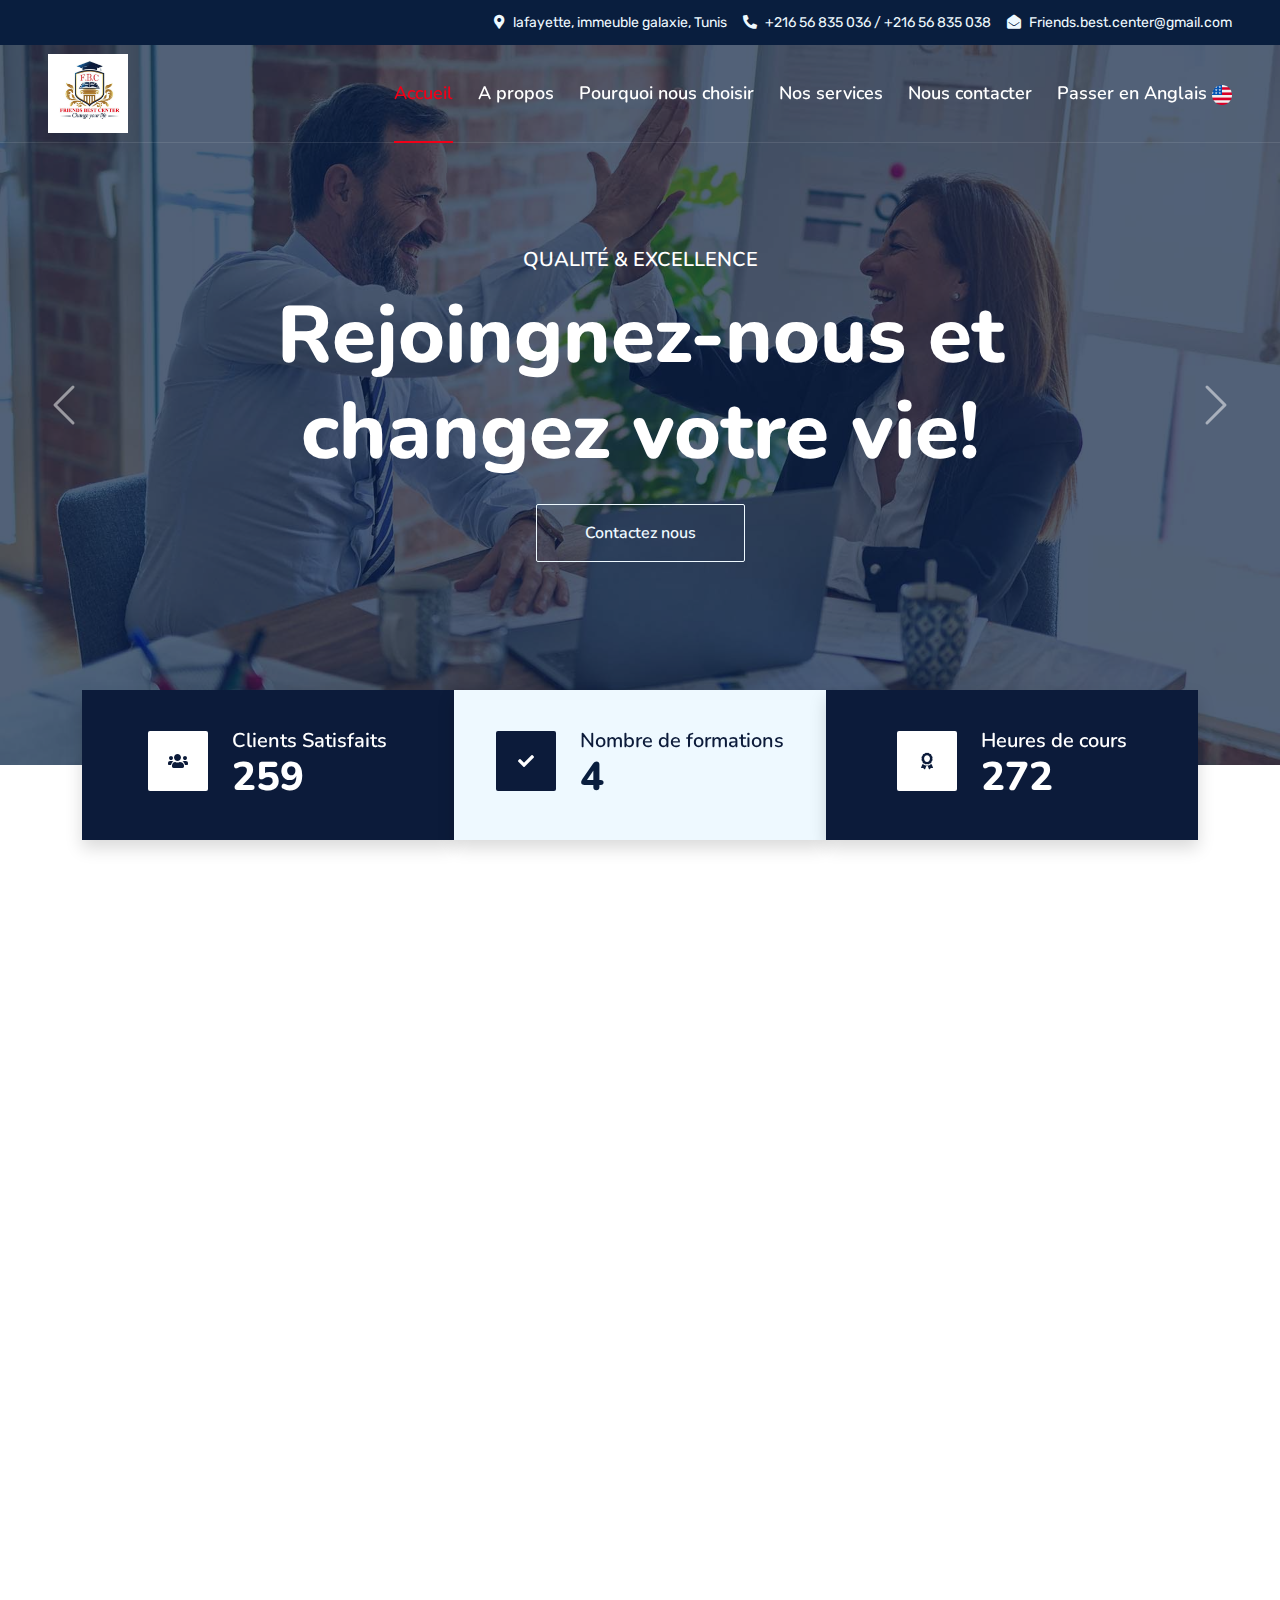
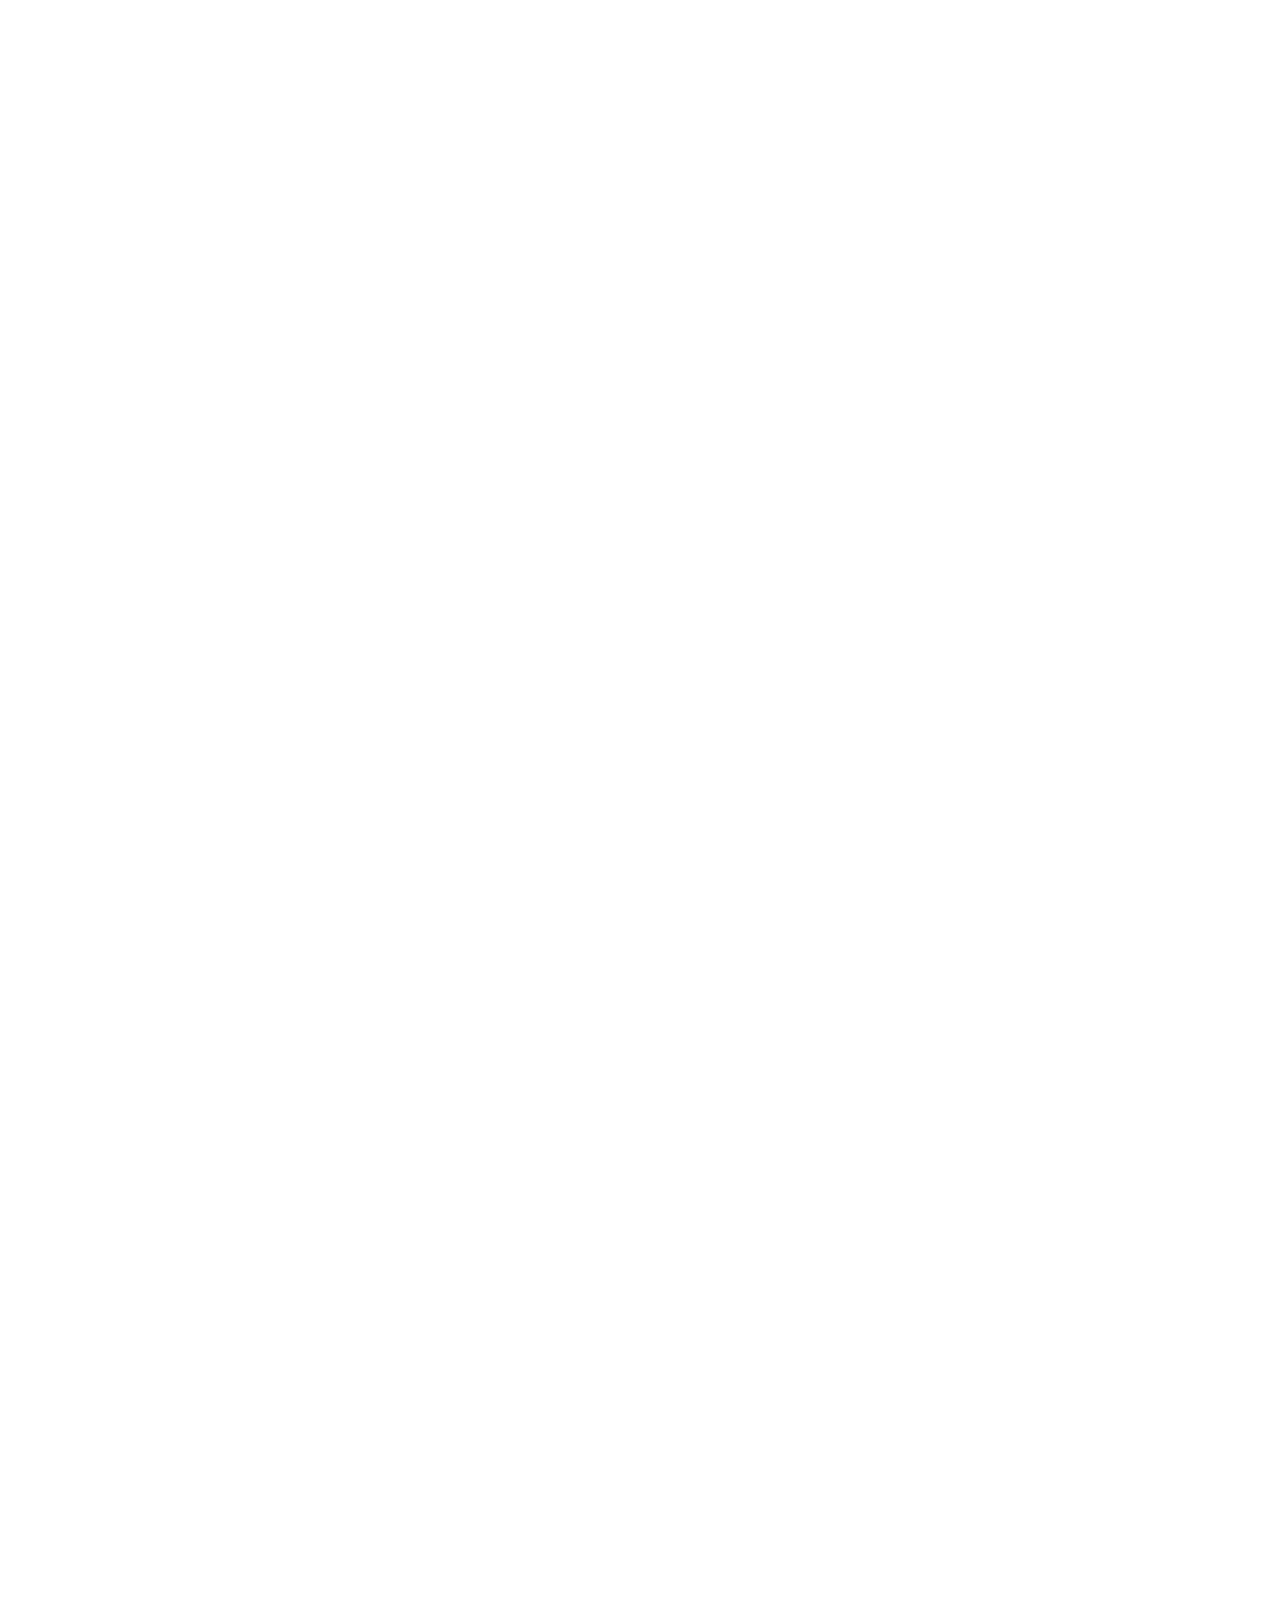
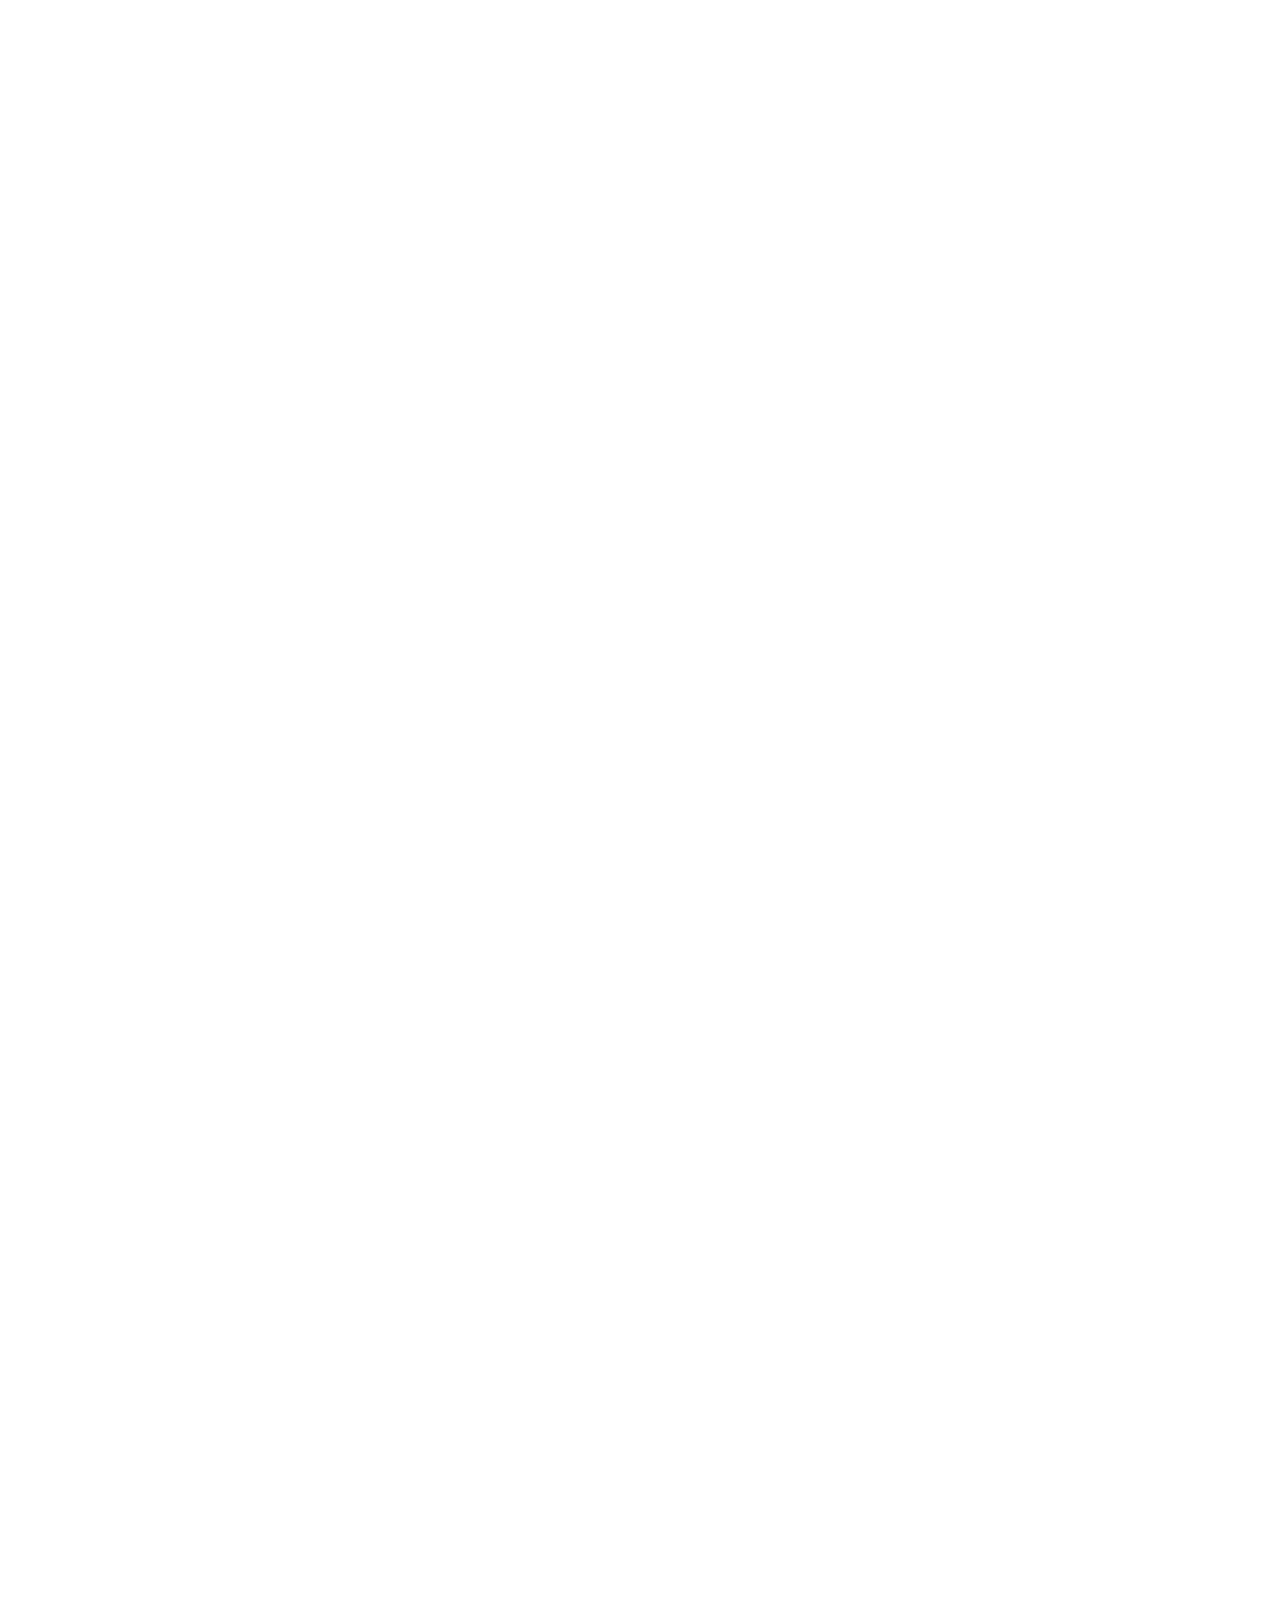
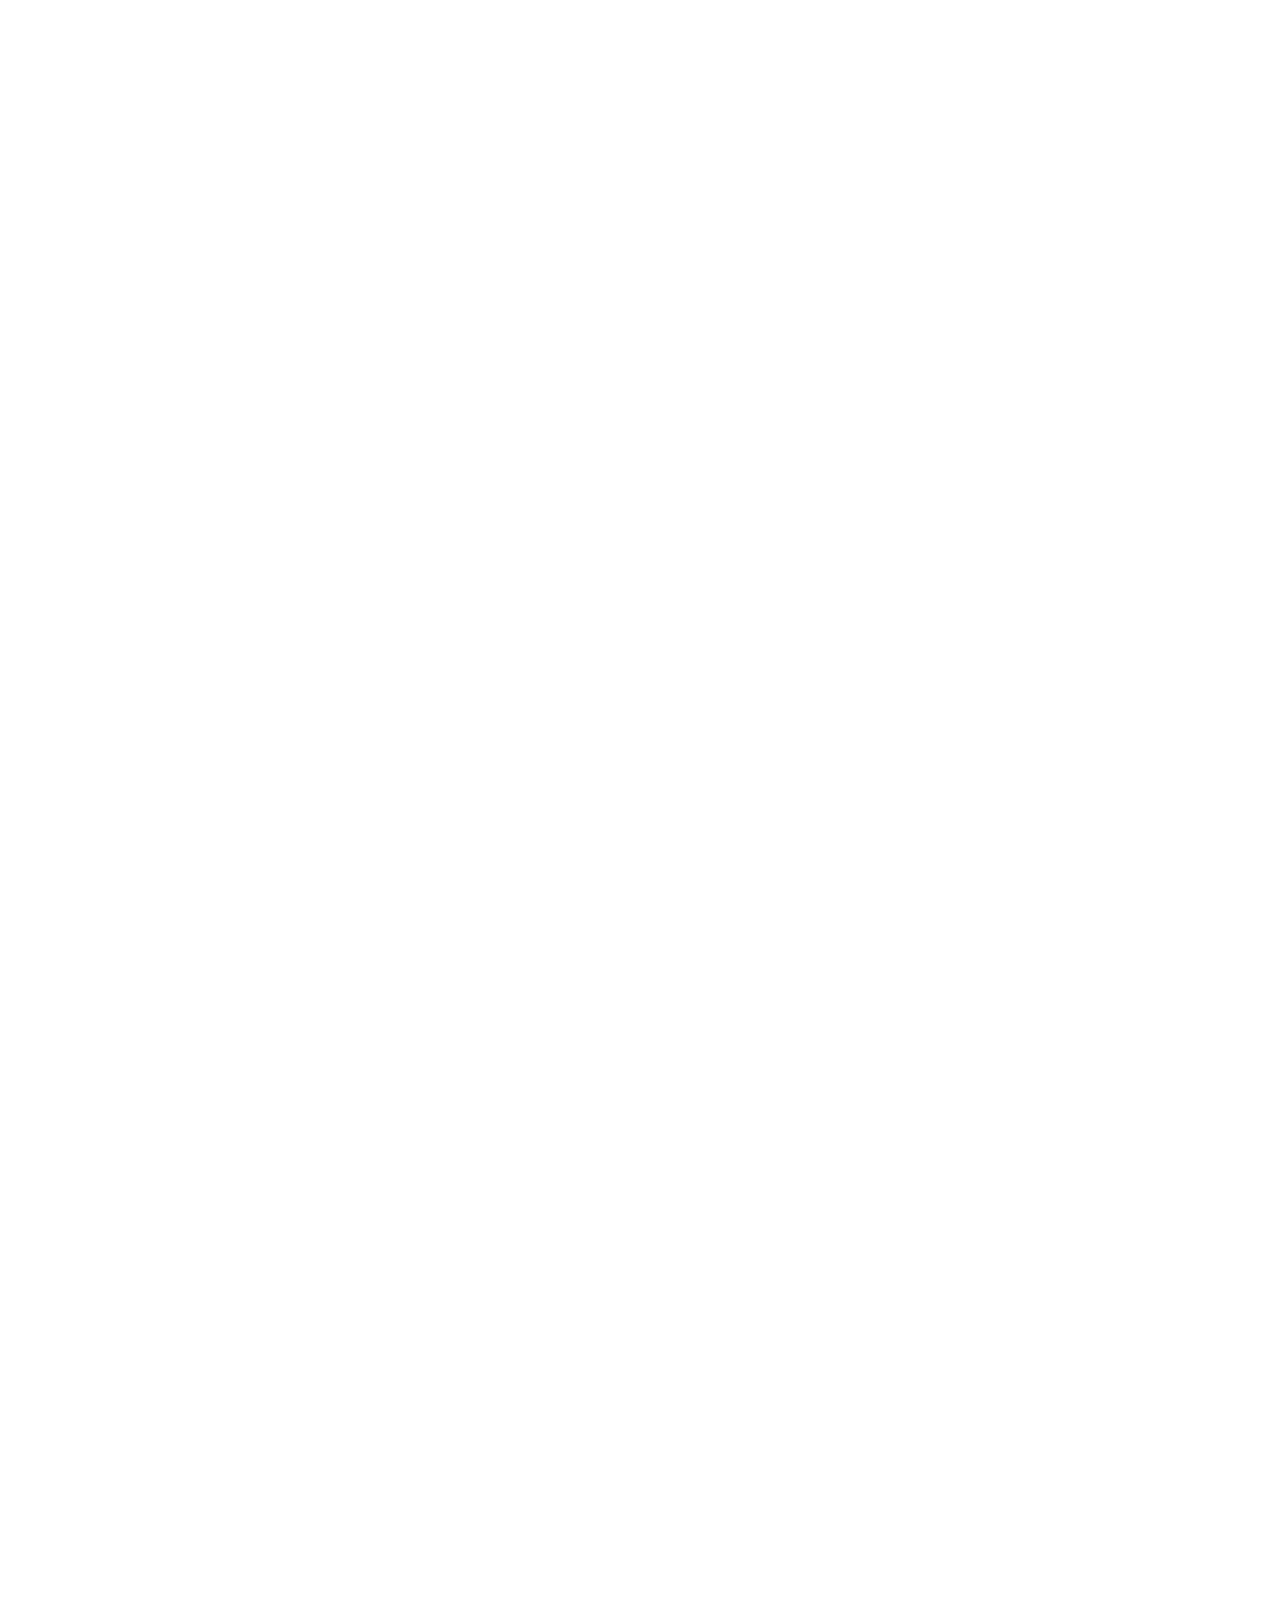
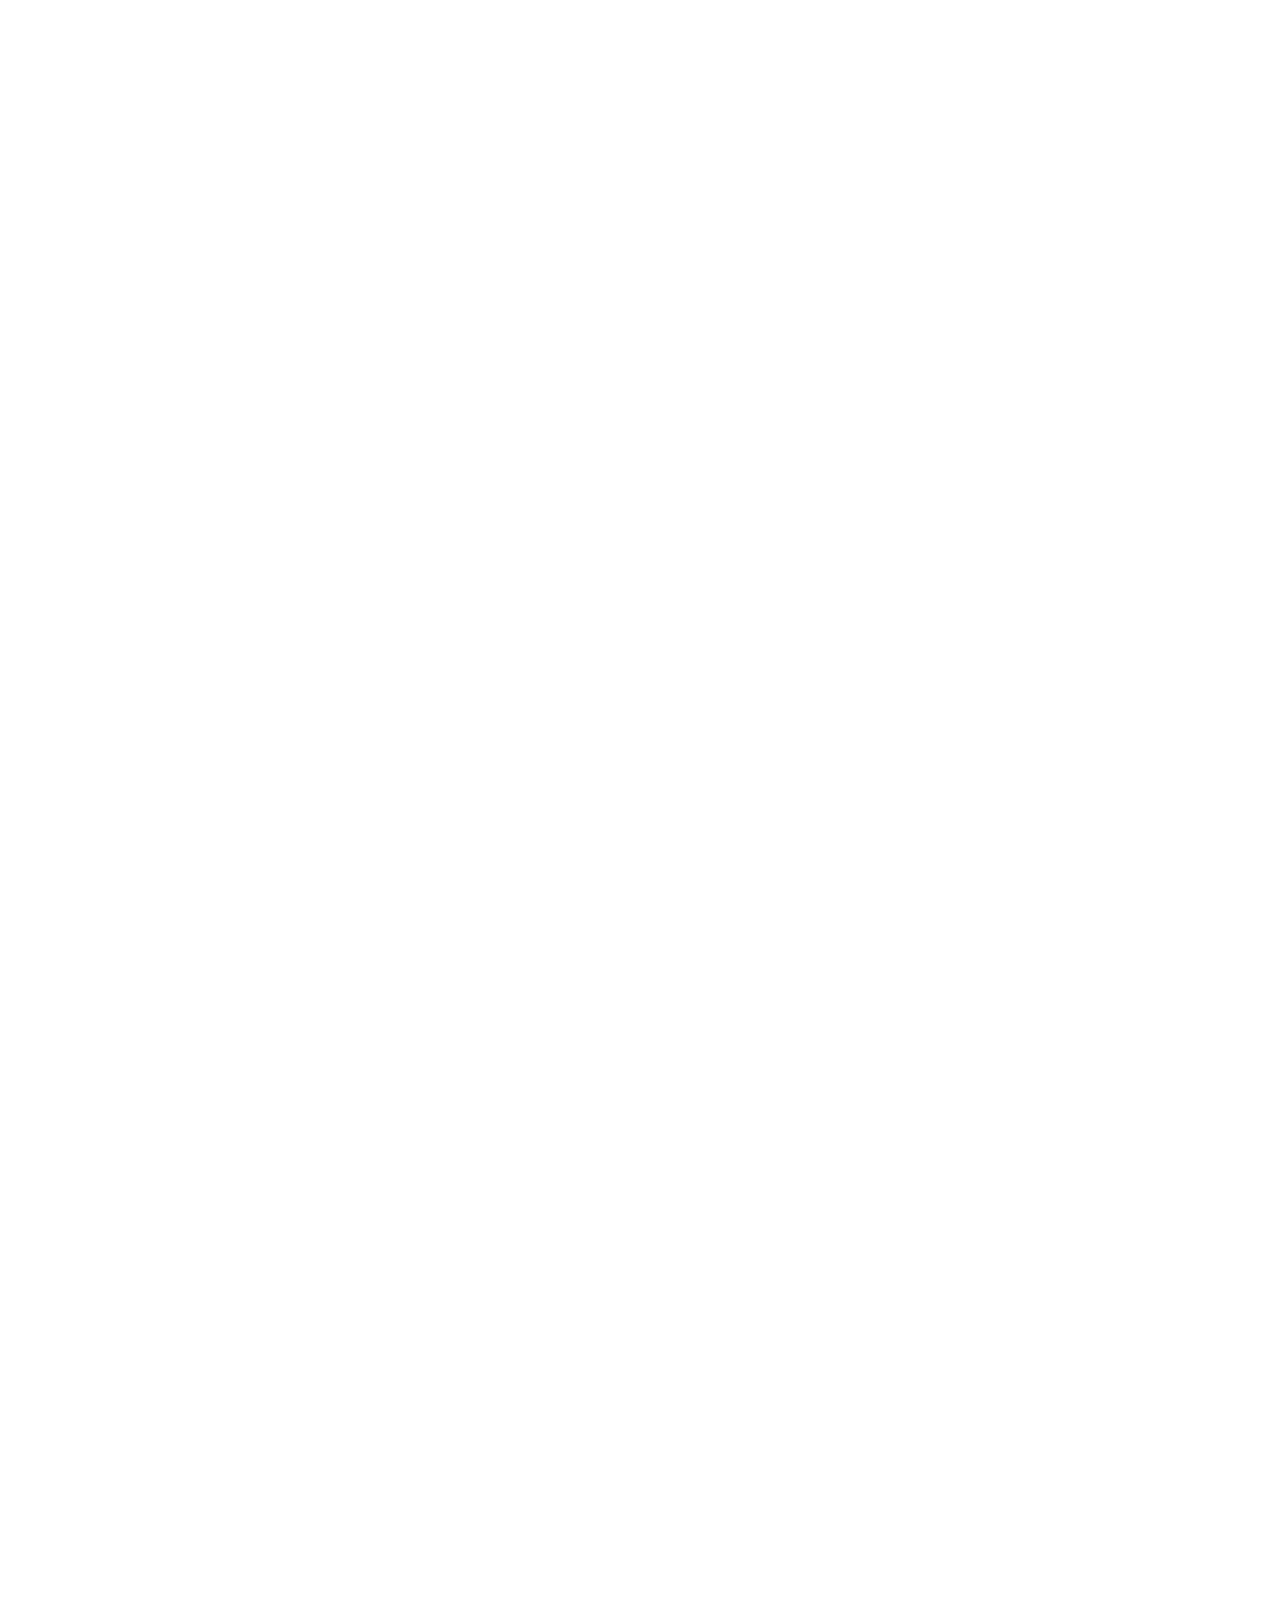
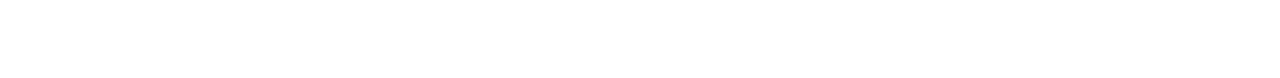
==== commit 2dc7528f: "changing images" ====
--- a/index.html
+++ b/index.html
@@ -221,7 +221,7 @@
               </div>
               <div class="ps-4">
                 <h5 class="text-white mb-0">Clients Satisfaits</h5>
-                <h1 class="text-white mb-0" data-toggle="counter-up">12345</h1>
+                <h1 class="text-white mb-0" data-toggle="counter-up">750</h1>
               </div>
             </div>
           </div>
@@ -238,7 +238,7 @@
               </div>
               <div class="ps-4">
                 <h5 class="text-primary mb-0">Nombre de formations</h5>
-                <h1 class="mb-0" data-toggle="counter-up">12345</h1>
+                <h1 class="mb-0" data-toggle="counter-up">12</h1>
               </div>
             </div>
           </div>
@@ -255,7 +255,7 @@
               </div>
               <div class="ps-4">
                 <h5 class="text-white mb-0">Heures de cours</h5>
-                <h1 class="text-white mb-0" data-toggle="counter-up">12345</h1>
+                <h1 class="text-white mb-0" data-toggle="counter-up">800</h1>
               </div>
             </div>
           </div>
@@ -330,7 +330,7 @@
               <img
                 class="position-absolute w-100 h-100 rounded wow zoomIn"
                 data-wow-delay="0.9s"
-                src="img/about.jpg"
+                src="img/ceremony/12.jpeg"
                 style="object-fit: cover"
               />
             </div>
@@ -608,11 +608,11 @@
             <div class="d-flex align-items-center border-bottom pt-5 pb-4 px-5">
               <img
                 class="img-fluid rounded"
-                src="img/testimonial-1.jpg"
+                src="img/ceremony/11.jpeg"
                 style="width: 60px; height: 60px"
               />
               <div class="ps-4">
-                <h4 class="text-primary mb-1">Fatma Mahjoub</h4>
+                <h4 class="text-primary mb-1">Syrine Trabelsi</h4>
                 <small class="text-uppercase">Premiers Secours</small>
               </div>
             </div>
@@ -627,11 +627,11 @@
             <div class="d-flex align-items-center border-bottom pt-5 pb-4 px-5">
               <img
                 class="img-fluid rounded"
-                src="img/testimonial-2.jpg"
+                src="img/ceremony/2.jpeg"
                 style="width: 60px; height: 60px"
               />
               <div class="ps-4">
-                <h4 class="text-primary mb-1">Riadh Ben Ali</h4>
+                <h4 class="text-primary mb-1">Fatma Mahjoub</h4>
                 <small class="text-uppercase">Aide soingnant</small>
               </div>
             </div>
@@ -650,15 +650,15 @@
                 style="width: 60px; height: 60px"
               />
               <div class="ps-4">
-                <h4 class="text-primary mb-1">Amina Souissi</h4>
-                <small class="text-uppercase">Analyste de données</small>
+                <h4 class="text-primary mb-1">Hichem Ghali</h4>
+                <small class="text-uppercase">Développeur Web</small>
               </div>
             </div>
             <div class="pt-4 pb-5 px-5">
-              J'ai eu le privilège de m'inscrire à leur cours d'Analyse de
-              Données. La qualité de l'enseignement et la profondeur du contenu
-              ont dépassé mes attentes. Friends Best Center est vraiment le
-              meilleur dans le domaine !
+              J'ai eu le privilège de m'inscrire à leur cours du développement
+              web. La qualité de l'enseignement et la profondeur du contenu ont
+              dépassé mes attentes. Friends Best Center est vraiment le meilleur
+              dans le domaine !
             </div>
           </div>
           <div class="testimonial-item bg-light my-4">
@@ -669,8 +669,8 @@
                 style="width: 60px; height: 60px"
               />
               <div class="ps-4">
-                <h4 class="text-primary mb-1">Hichem Ghali</h4>
-                <small class="text-uppercase">Entrepreneur</small>
+                <h4 class="text-primary mb-1">Amina Souissi</h4>
+                <small class="text-uppercase">Secrétaire Médicale</small>
               </div>
             </div>
             <div class="pt-4 pb-5 px-5">
@@ -687,7 +687,7 @@
     <!-- Testimonial End -->
 
     <!-- Team Start -->
-    <div
+    <!-- <div
       class="container-fluid py-5 wow fadeInUp"
       id="team"
       data-wow-delay="0.1s"
@@ -802,7 +802,7 @@
           </div>
         </div>
       </div>
-    </div>
+    </div> -->
     <!-- Team End -->
 
     <!-- Vendor Start -->
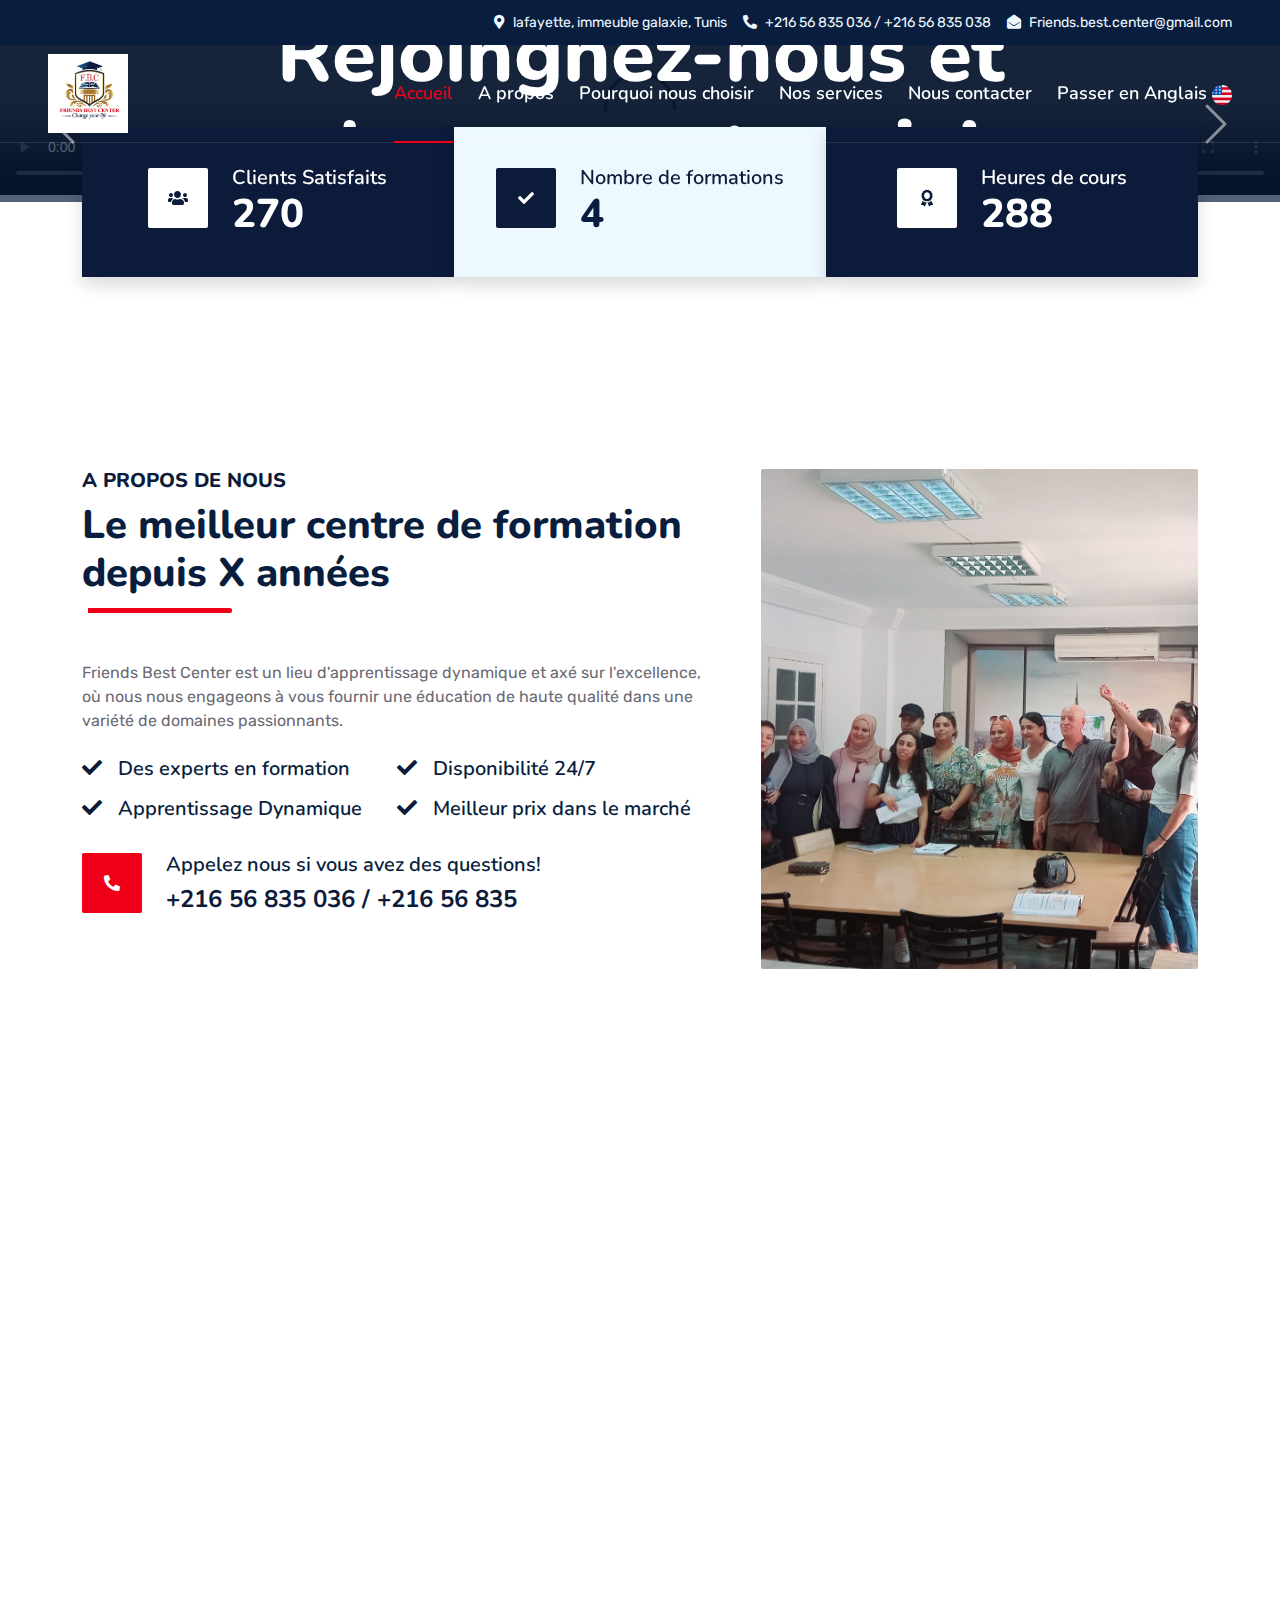
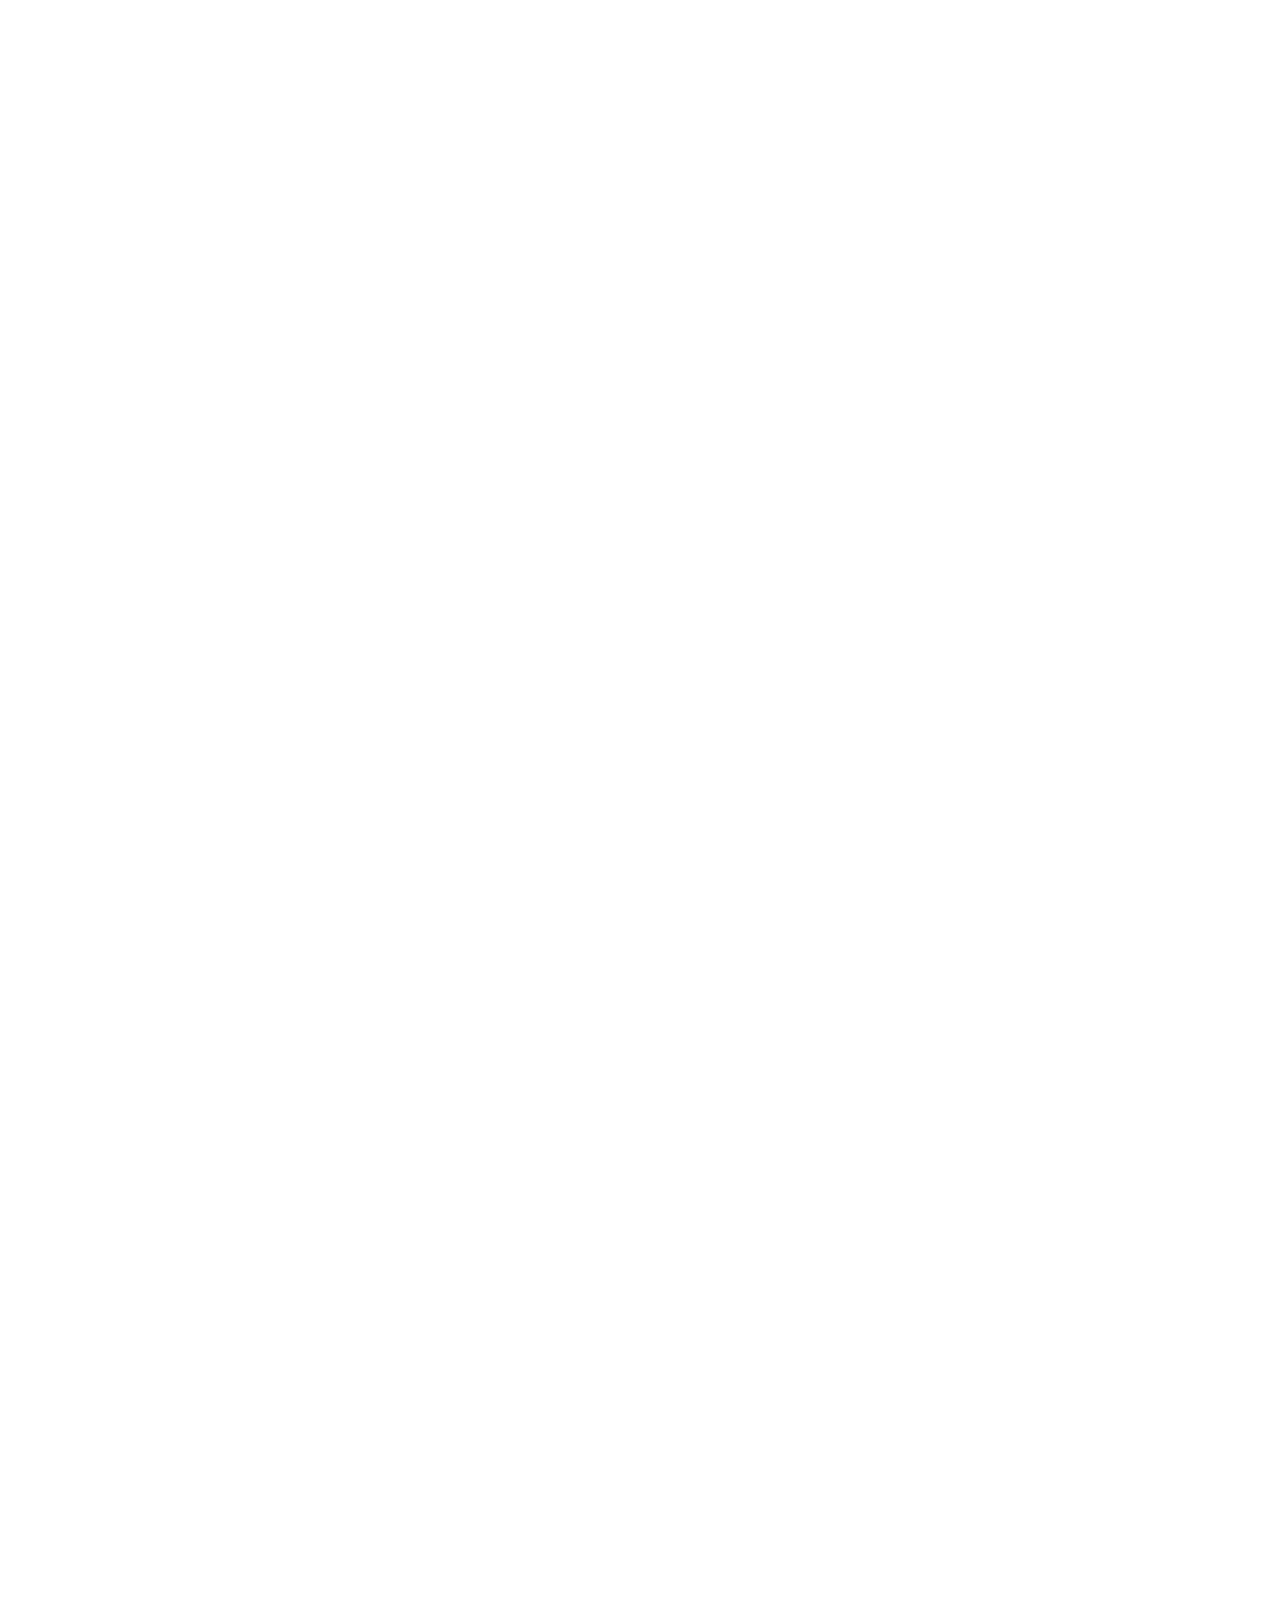
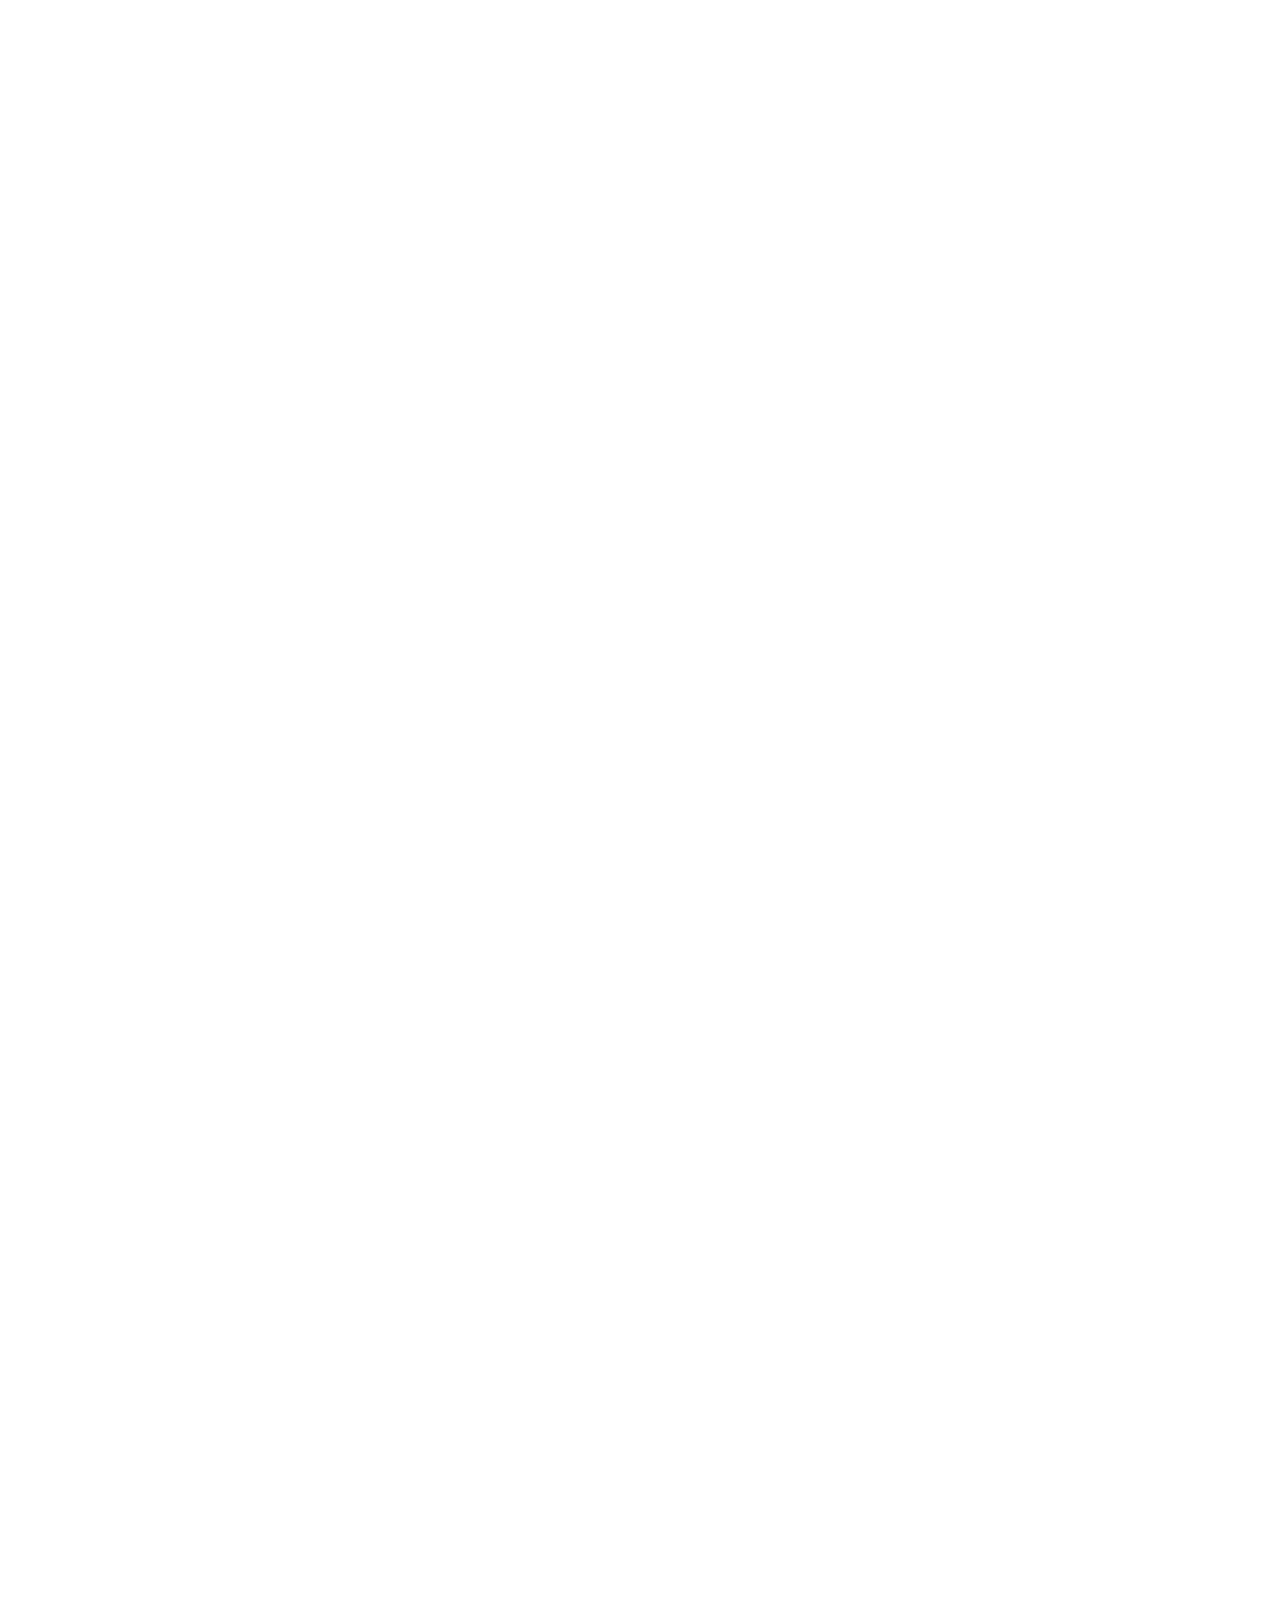
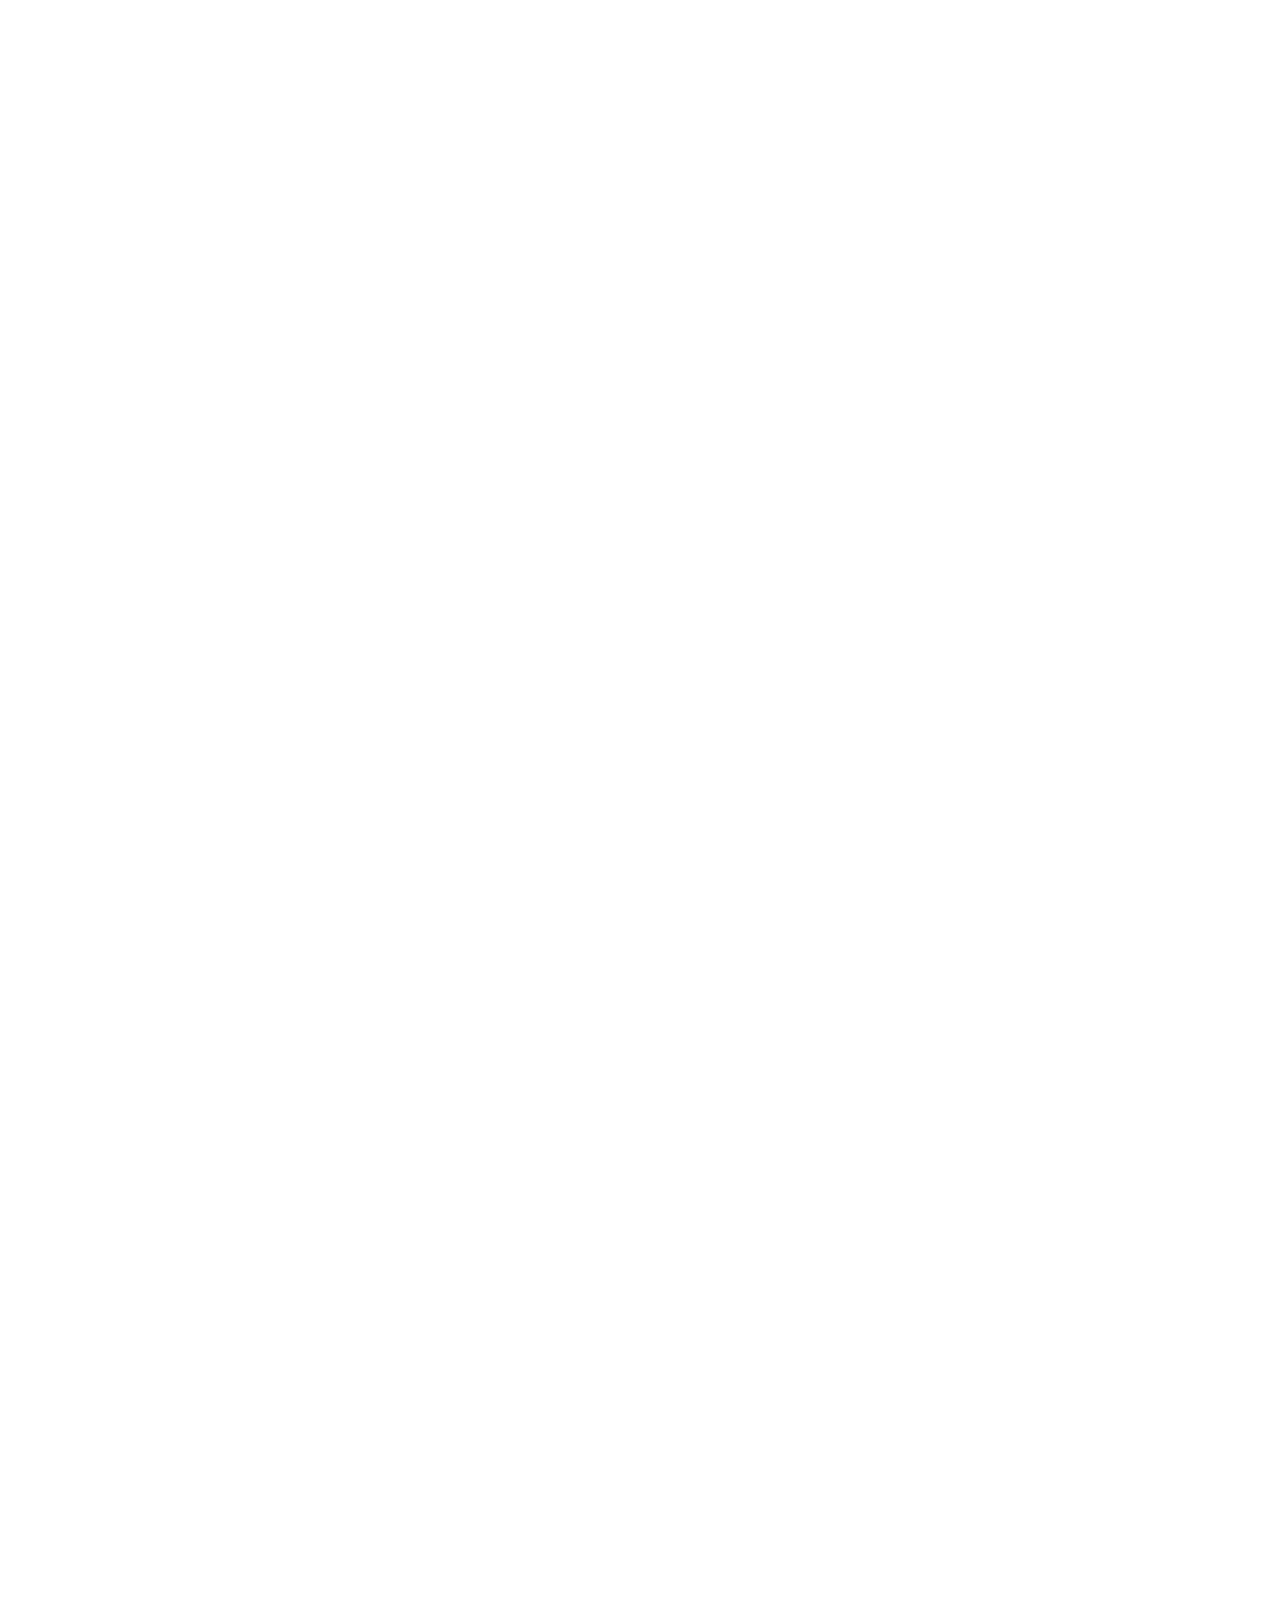
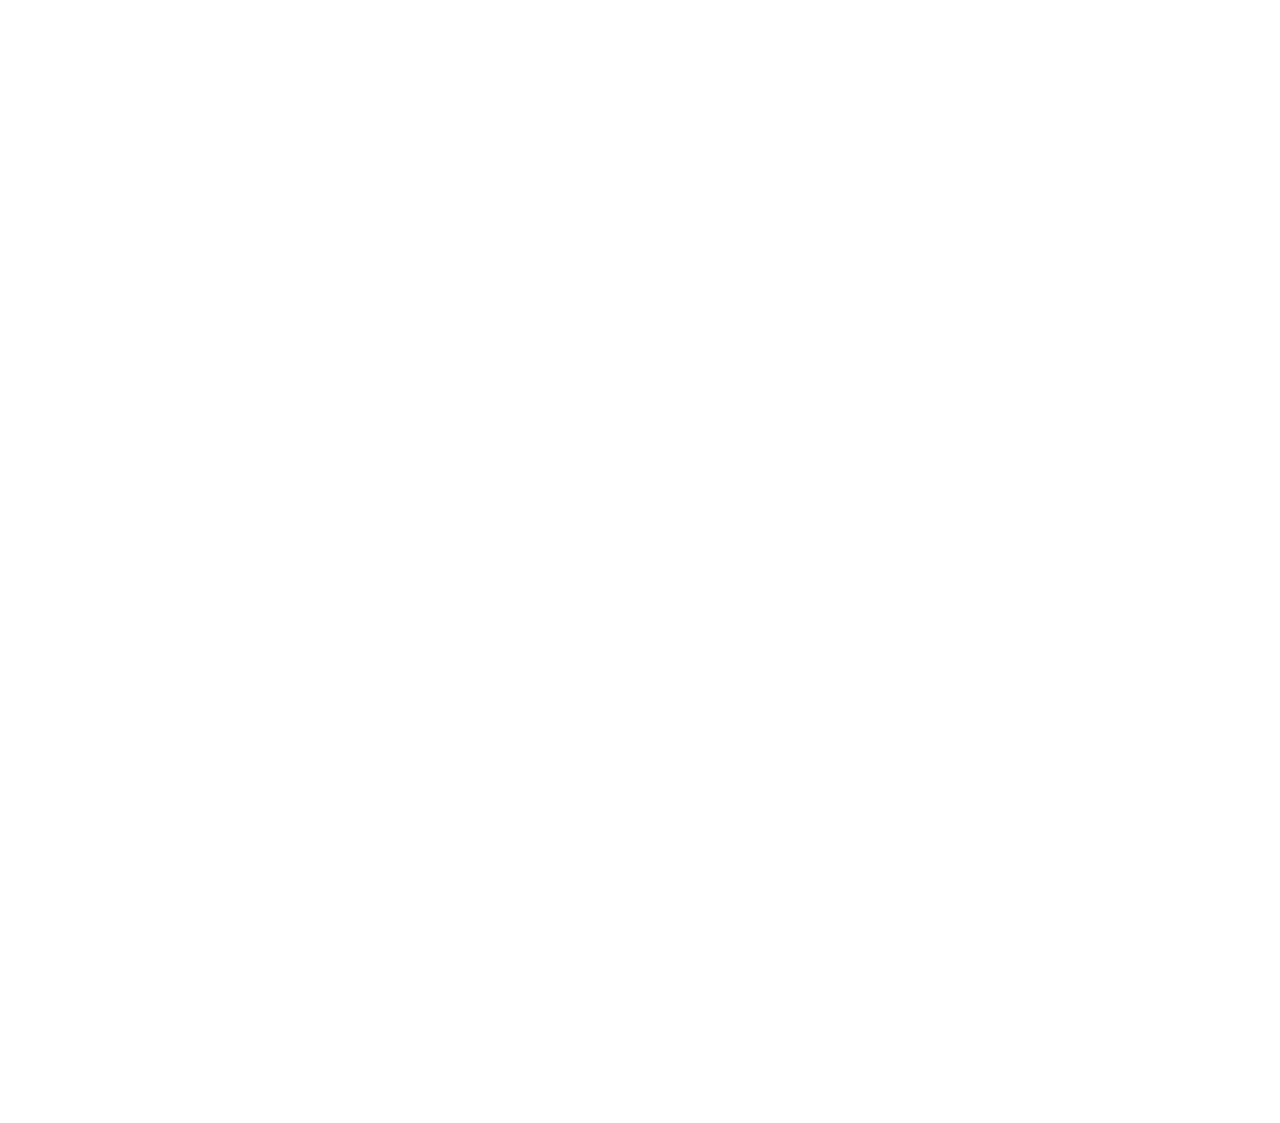
==== commit 45ad1b24: "adding video" ====
--- a/index.html
+++ b/index.html
@@ -111,7 +111,9 @@
       >
         <div class="carousel-inner" id="Accueil">
           <div class="carousel-item active">
-            <img class="w-100" src="img/carousel-1.jpg" alt="Image" />
+            <video class="w-100" controls autoplay>
+              <source src="video/video.mp4" type="video/mp4" />
+            </video>
             <div
               class="carousel-caption d-flex flex-column align-items-center justify-content-center"
             >
@@ -131,7 +133,9 @@
             </div>
           </div>
           <div class="carousel-item">
-            <img class="w-100" src="img/carousel-2.jpg" alt="Image" />
+            <video class="w-100" controls autoplay>
+              <source src="video/video.mp4" type="video/mp4" />
+            </video>
             <div
               class="carousel-caption d-flex flex-column align-items-center justify-content-center"
             >
@@ -470,13 +474,15 @@
               <div class="service-icon">
                 <i class="fa fa-shield-alt text-white"></i>
               </div>
-              <h4 class="mb-3">Assistance aux personnes âgées</h4>
-              <p class="m-0">
-                Notre programme d'assistance aux personnes âgées vise à
-                promouvoir la dignité et la qualité de vie des personnes âgées,
-                en vous dotant des compétences nécessaires pour les soutenir
-                dans leur quotidien
-              </p>
+              <div class="service_content_container">
+                <h4 class="mb-3">Assistance aux personnes âgées</h4>
+                <p class="m-0">
+                  Notre programme d'assistance aux personnes âgées vise à
+                  promouvoir la dignité et la qualité de vie des personnes
+                  âgées, en vous dotant des compétences nécessaires pour les
+                  soutenir dans leur quotidien
+                </p>
+              </div>
             </div>
           </div>
           <div class="col-lg-4 col-md-6 wow zoomIn" data-wow-delay="0.6s">
@@ -486,12 +492,15 @@
               <div class="service-icon">
                 <i class="fa fa-chart-pie text-white"></i>
               </div>
-              <h4 class="mb-3">Soins de santé</h4>
-              <p class="m-0">
-                Nous fournissons des cours et des ressources pour améliorer vos
-                compétences en tant que professionnel de la santé, garantissant
-                ainsi une prise en charge optimale de vos patients.
-              </p>
+              <div class="service_content_container">
+                <h4 class="mb-3">Soins de santé</h4>
+                <p class="m-0">
+                  Nous fournissons des cours et des ressources pour améliorer
+                  vos compétences en tant que professionnel de la santé,
+                  garantissant ainsi une prise en charge optimale de vos
+                  patients.
+                </p>
+              </div>
             </div>
           </div>
           <div class="col-lg-4 col-md-6 wow zoomIn" data-wow-delay="0.9s">
@@ -501,12 +510,14 @@
               <div class="service-icon">
                 <i class="fa fa-code text-white"></i>
               </div>
-              <h4 class="mb-3">Premiers secours</h4>
-              <p class="m-0">
-                Nos formations aux premiers secours sont conçues pour vous
-                préparer à faire face à des situations d'urgence, que ce soit à
-                la maison, au travail ou ailleurs.
-              </p>
+              <div class="service_content_container">
+                <h4 class="mb-3">Premiers secours</h4>
+                <p class="m-0">
+                  Nos formations aux premiers secours sont conçues pour vous
+                  préparer à faire face à des situations d'urgence, que ce soit
+                  à la maison, au travail ou ailleurs.
+                </p>
+              </div>
             </div>
           </div>
           <div class="col-lg-4 col-md-6 wow zoomIn" data-wow-delay="0.3s">
@@ -516,12 +527,14 @@
               <div class="service-icon">
                 <i class="fab fa-android text-white"></i>
               </div>
-              <h4 class="mb-3">Éducation de l'Enfant</h4>
-              <p class="m-0">
-                Nous offrons une formation de haute qualité pour les éducateurs
-                de la petite enfance, préparant les futurs gardiens de nos
-                tout-petits avec des compétences essentielles.
-              </p>
+              <div class="service_content_container">
+                <h4 class="mb-3">Éducation de l'Enfant</h4>
+                <p class="m-0">
+                  Nous offrons une formation de haute qualité pour les
+                  éducateurs de la petite enfance, préparant les futurs gardiens
+                  de nos tout-petits avec des compétences essentielles.
+                </p>
+              </div>
             </div>
           </div>
           <div class="col-lg-4 col-md-6 wow zoomIn" data-wow-delay="0.6s">
@@ -531,14 +544,16 @@
               <div class="service-icon">
                 <i class="fa fa-search text-white"></i>
               </div>
-              <h4 class="mb-3">Secrétariat Médical</h4>
-              <p class="m-0">
-                Notre formation en secrétariat médical vous prépare à jouer un
-                rôle essentiel dans le domaine de la santé en gérant les
-                dossiers des patients, planifiant des rendez-vous et facilitant
-                la communication entre les patients et les professionnels de la
-                santé.
-              </p>
+              <div class="service_content_container">
+                <h4 class="mb-3">Secrétariat Médical</h4>
+                <p class="m-0">
+                  Notre formation en secrétariat médical vous prépare à jouer un
+                  rôle essentiel dans le domaine de la santé en gérant les
+                  dossiers des patients, planifiant des rendez-vous et
+                  facilitant la communication entre les patients et les
+                  professionnels de la santé.
+                </p>
+              </div>
             </div>
           </div>
           <div class="col-lg-4 col-md-6 wow zoomIn" data-wow-delay="0.9s">
--- a/css/style.css
+++ b/css/style.css
@@ -334,14 +334,21 @@
 /*** Service ***/
 .service-item {
   position: relative;
-  height: 300px;
+  height: 100%;
   padding: 0 30px;
   transition: 0.5s;
+}
+
+.service_content_container {
+  height: 100%;
+  display: flex;
+  flex-direction: column;
+  justify-content: inherit;
 }
 
 .service-item .service-icon {
   margin-bottom: 30px;
-  width: 60px;
+  width: 50px;
   height: 60px;
   display: flex;
   align-items: center;
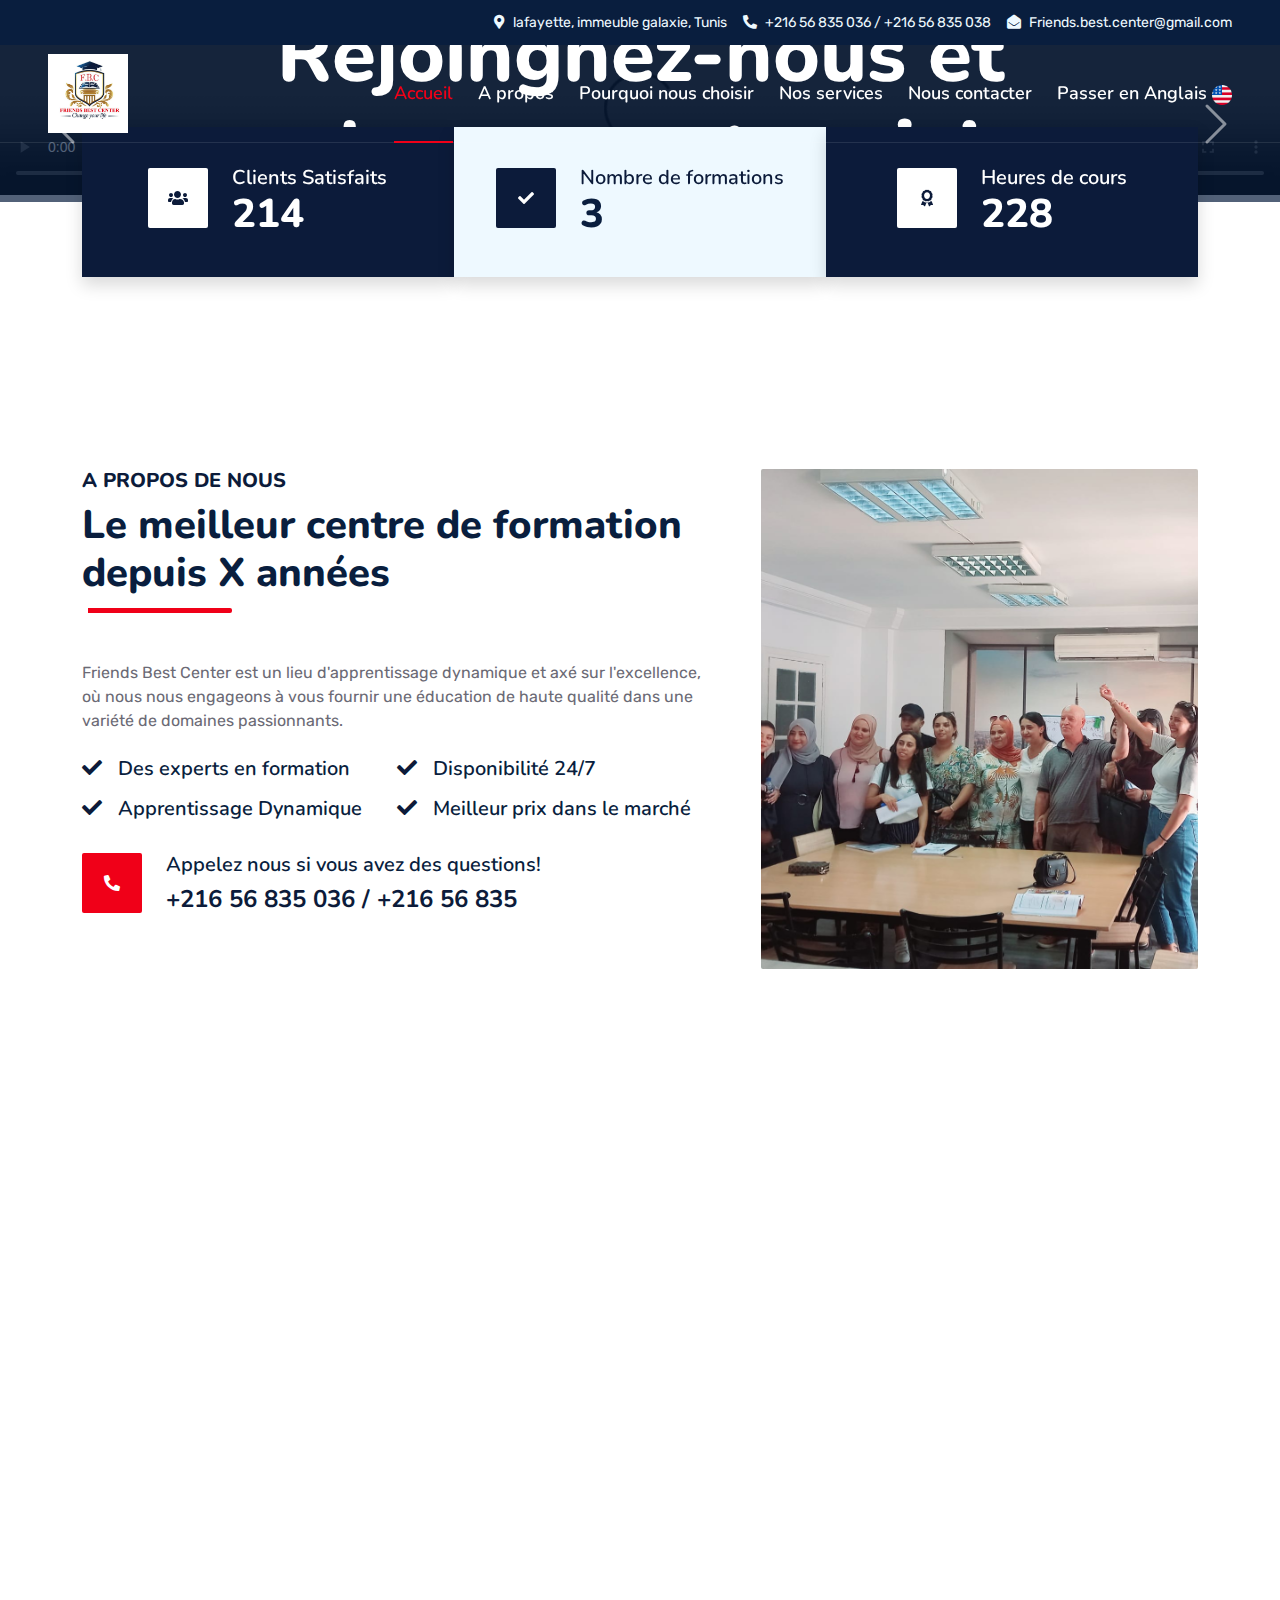
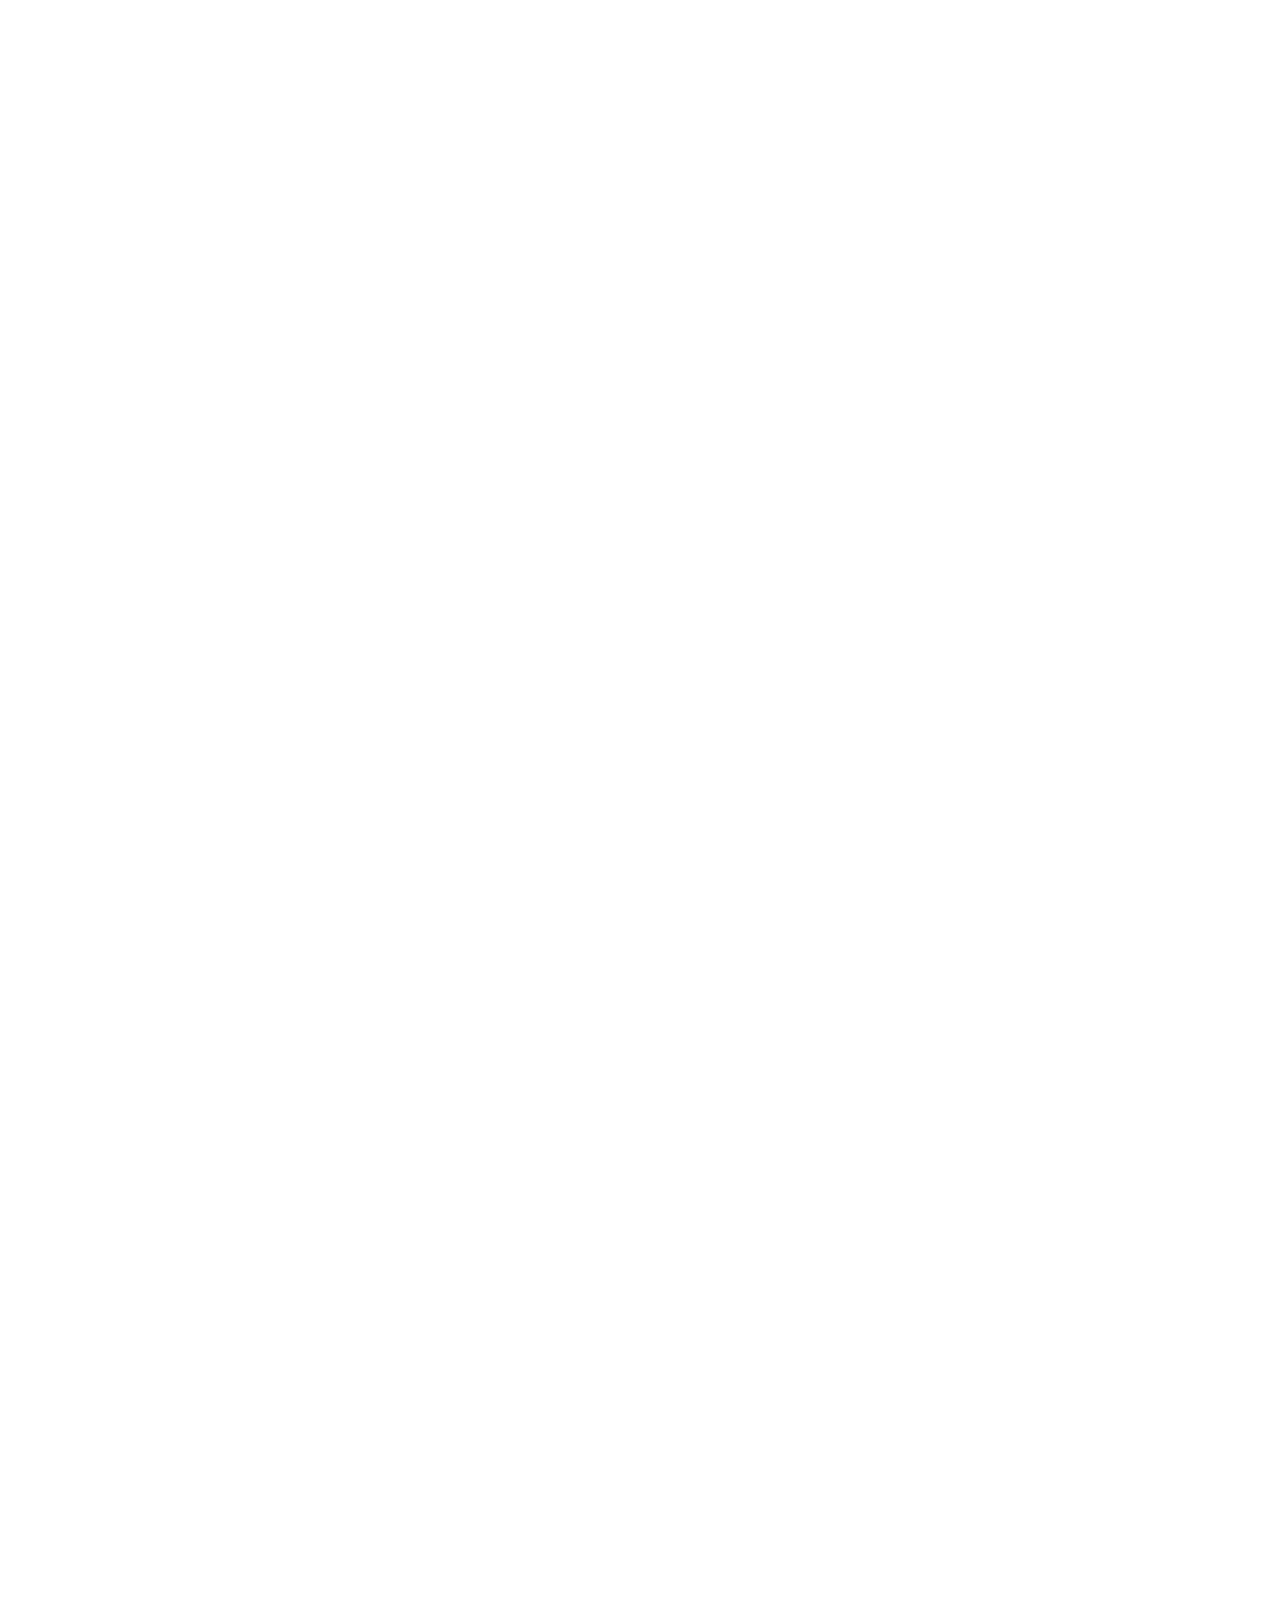
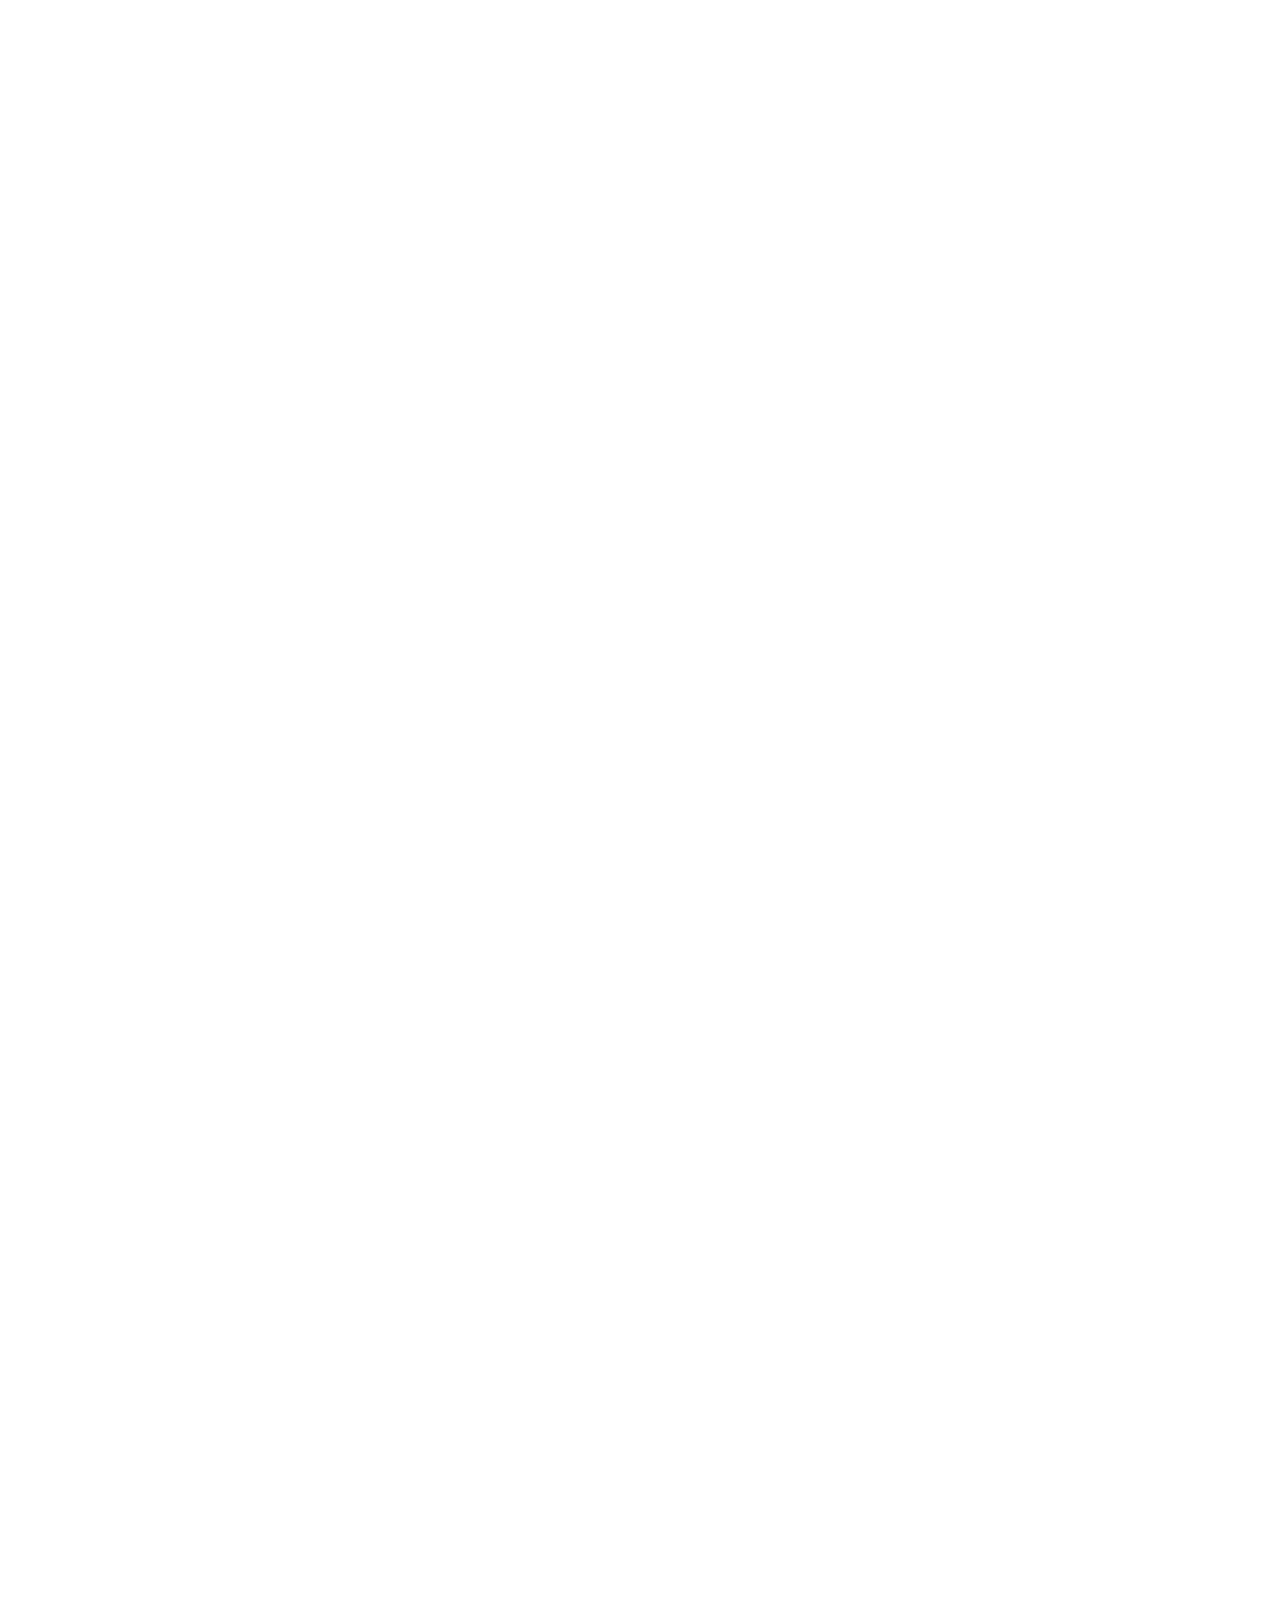
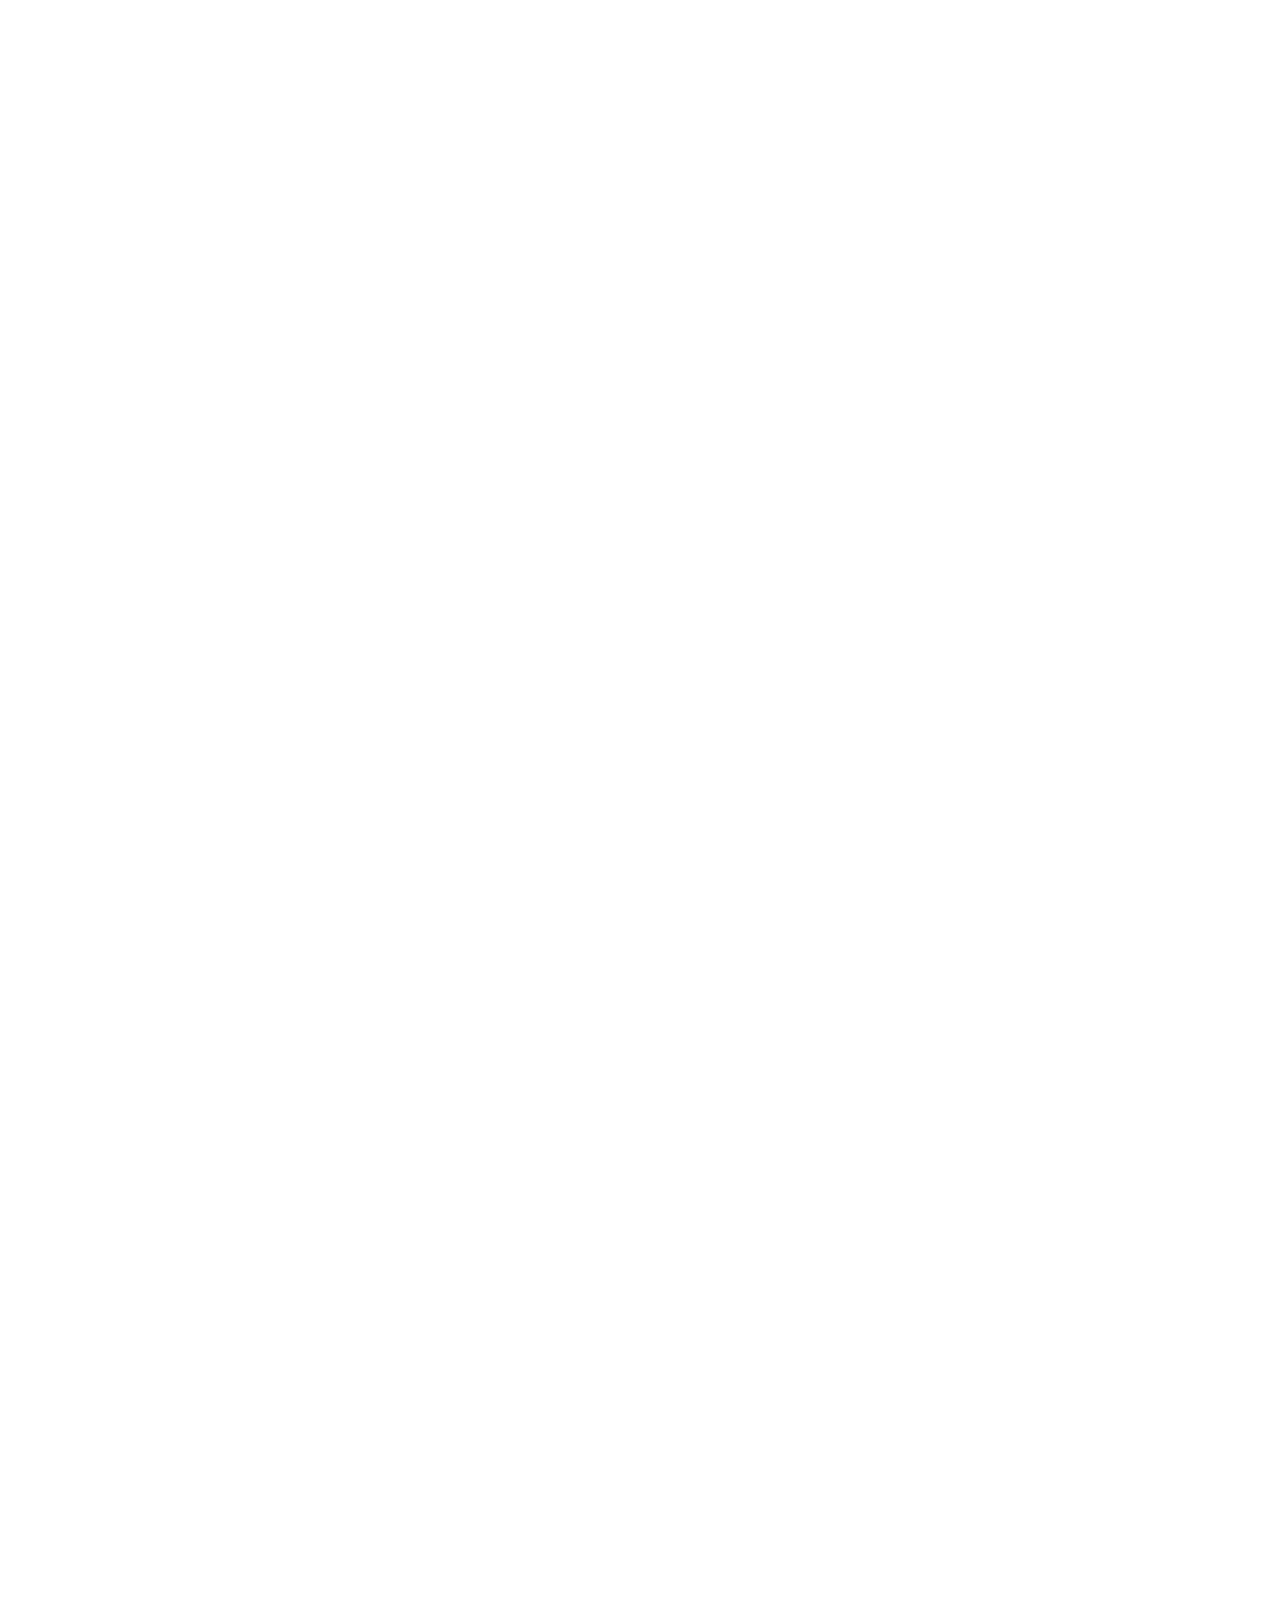
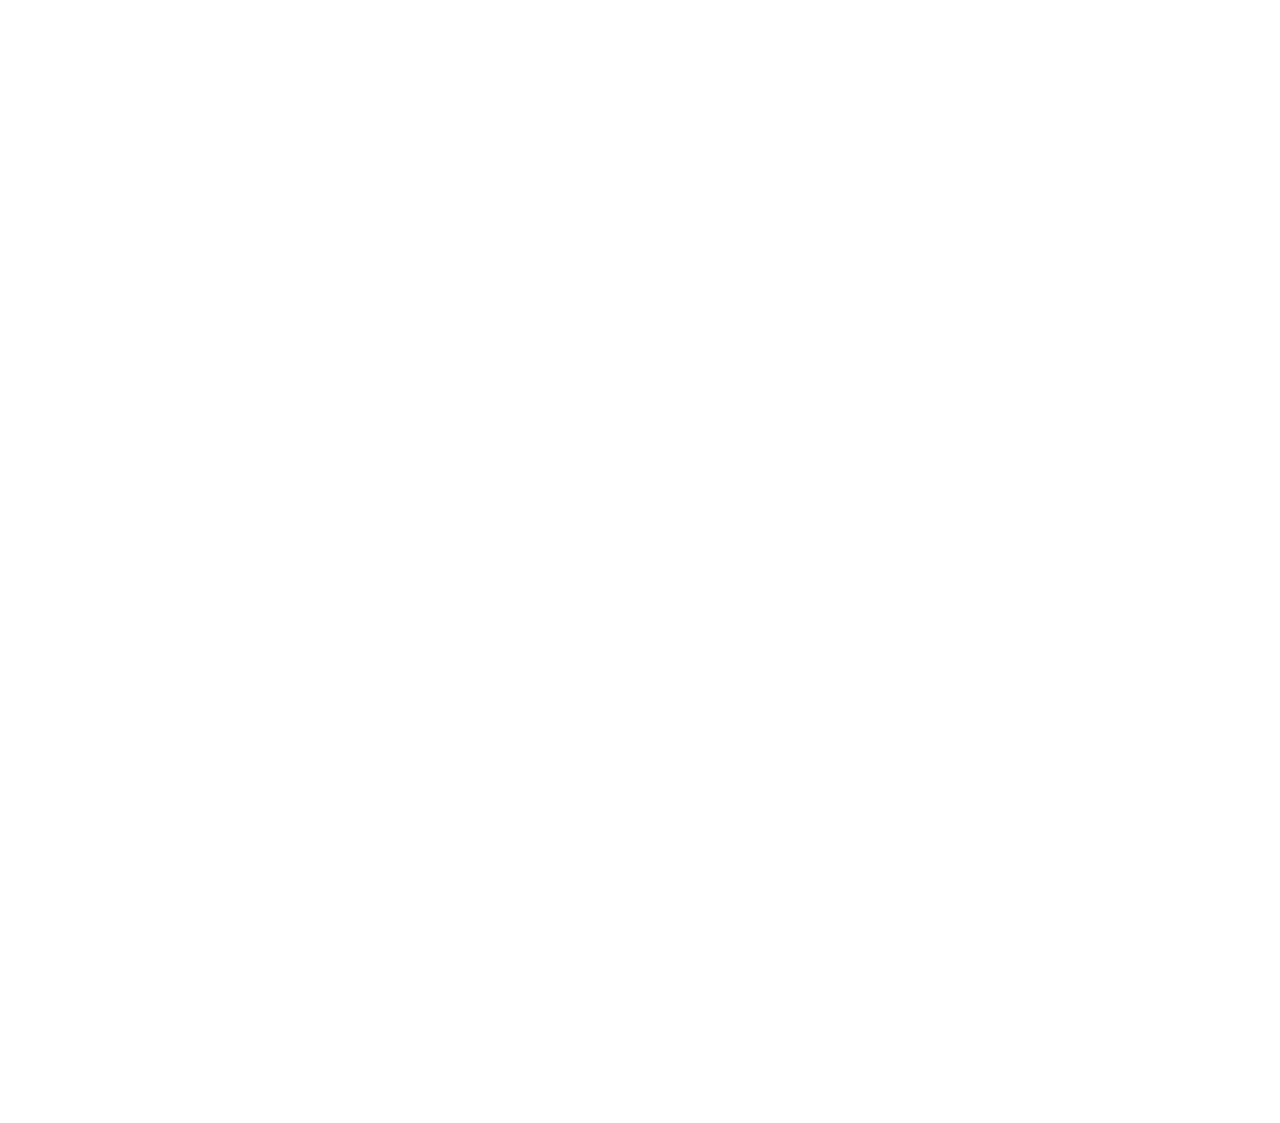
==== commit f5e7ed32: "adding to eng page" ====
--- a/index.html
+++ b/index.html
@@ -111,7 +111,7 @@
       >
         <div class="carousel-inner" id="Accueil">
           <div class="carousel-item active">
-            <video class="w-100" controls autoplay>
+            <video class="w-100" controls autoplay loop>
               <source src="video/video.mp4" type="video/mp4" />
             </video>
             <div
@@ -133,7 +133,7 @@
             </div>
           </div>
           <div class="carousel-item">
-            <video class="w-100" controls autoplay>
+            <video class="w-100" controls autoplay loop>
               <source src="video/video.mp4" type="video/mp4" />
             </video>
             <div
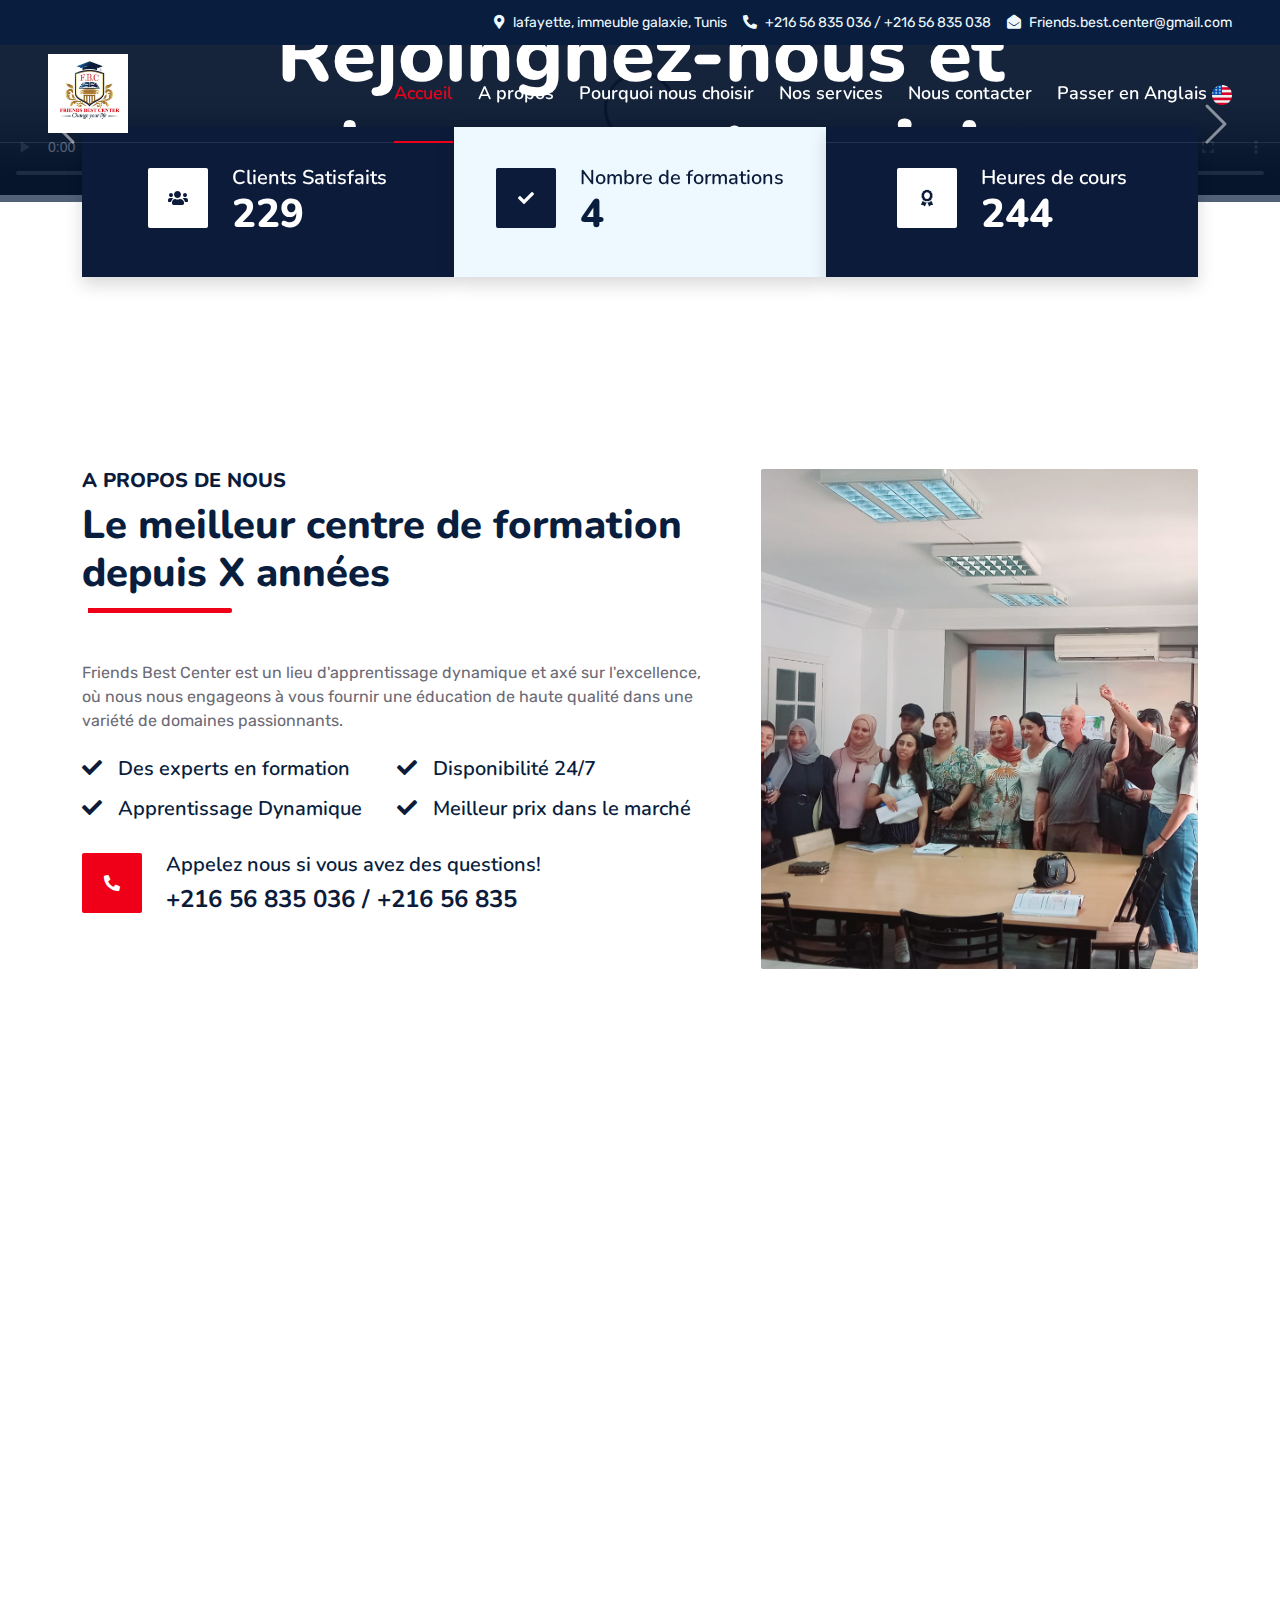
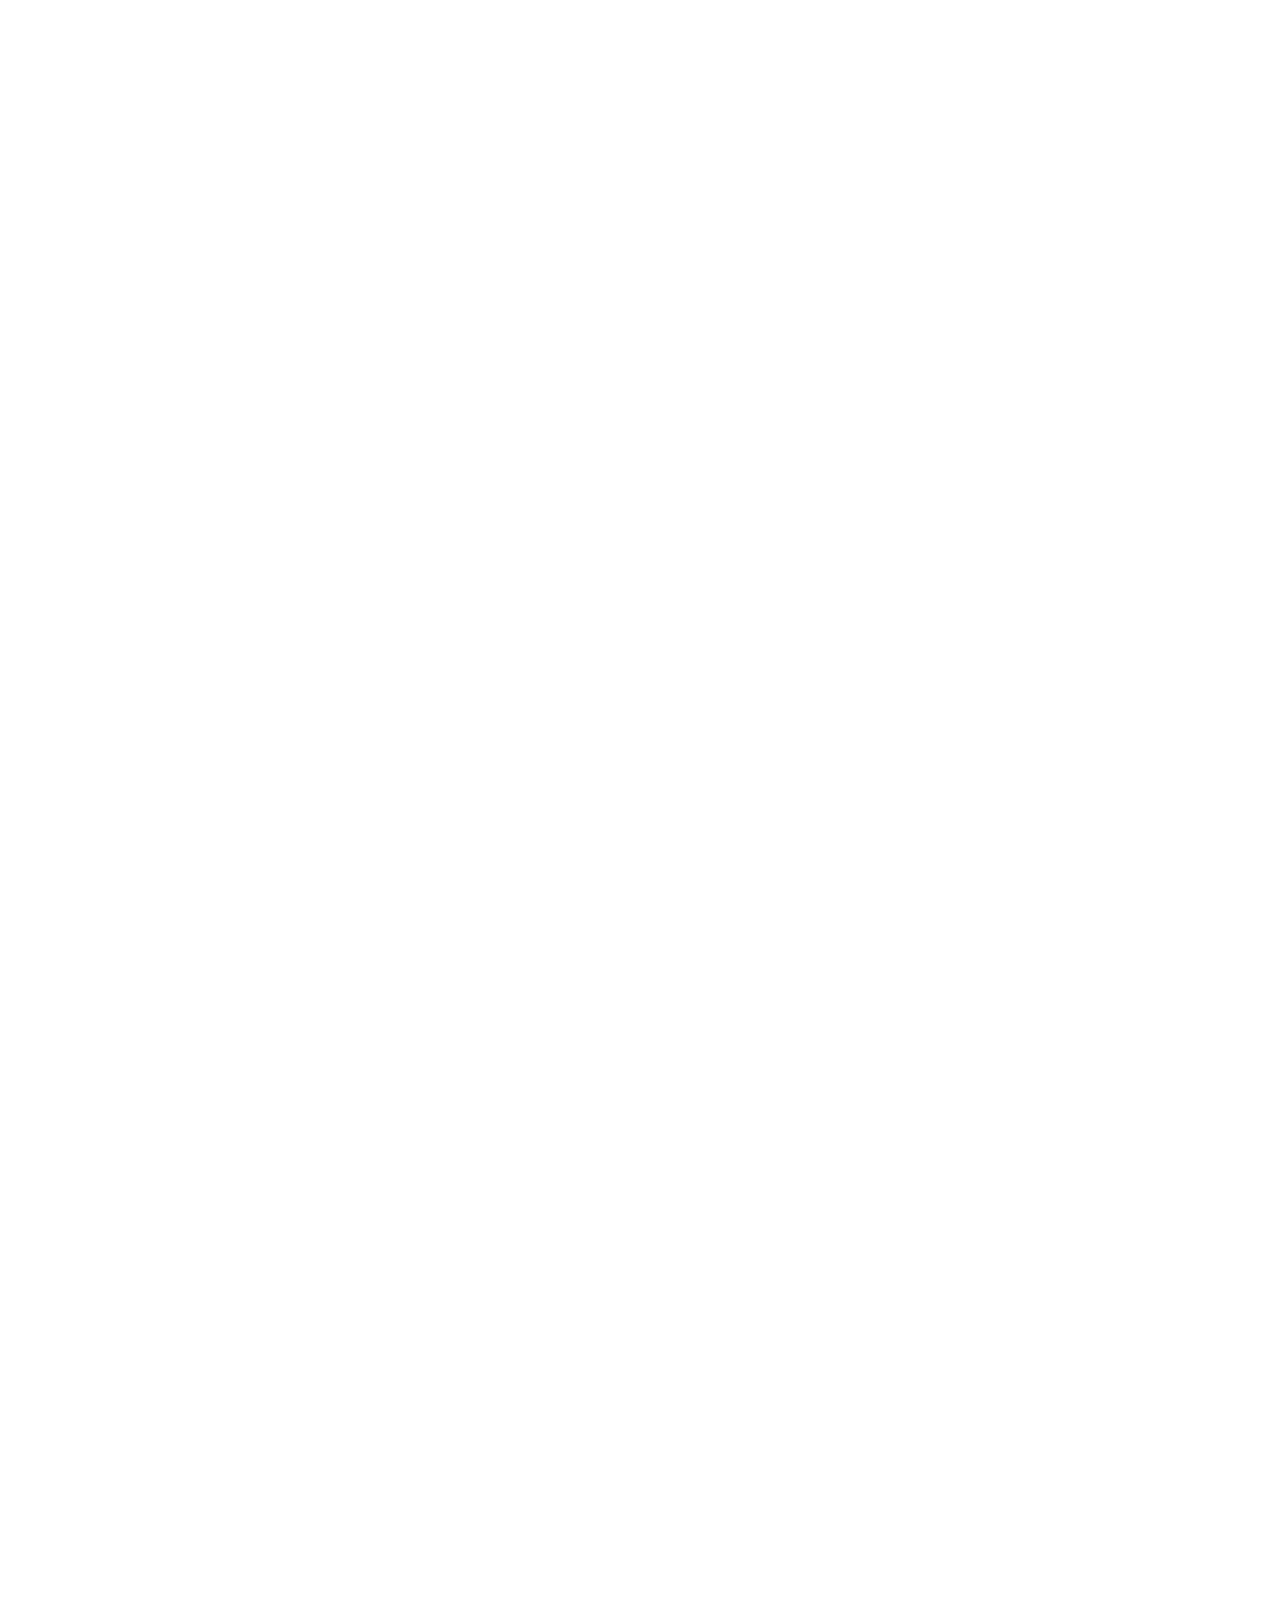
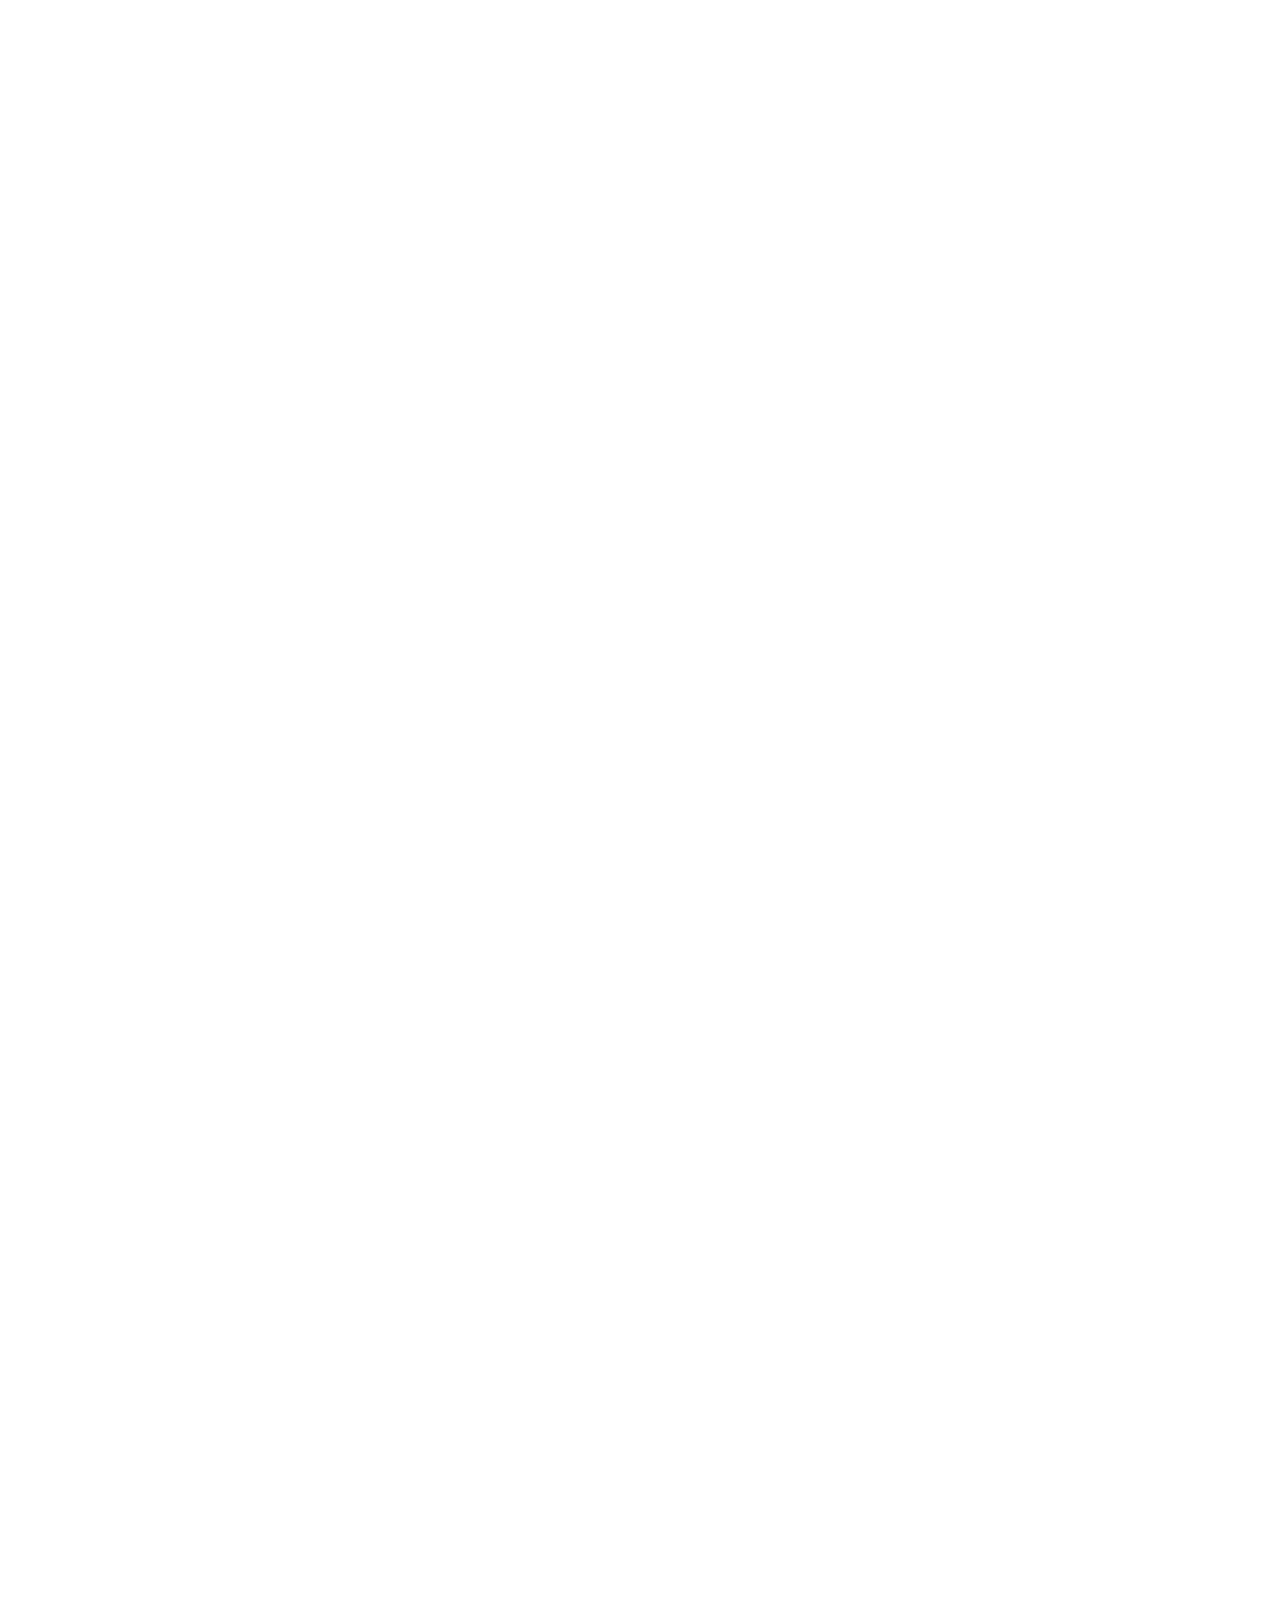
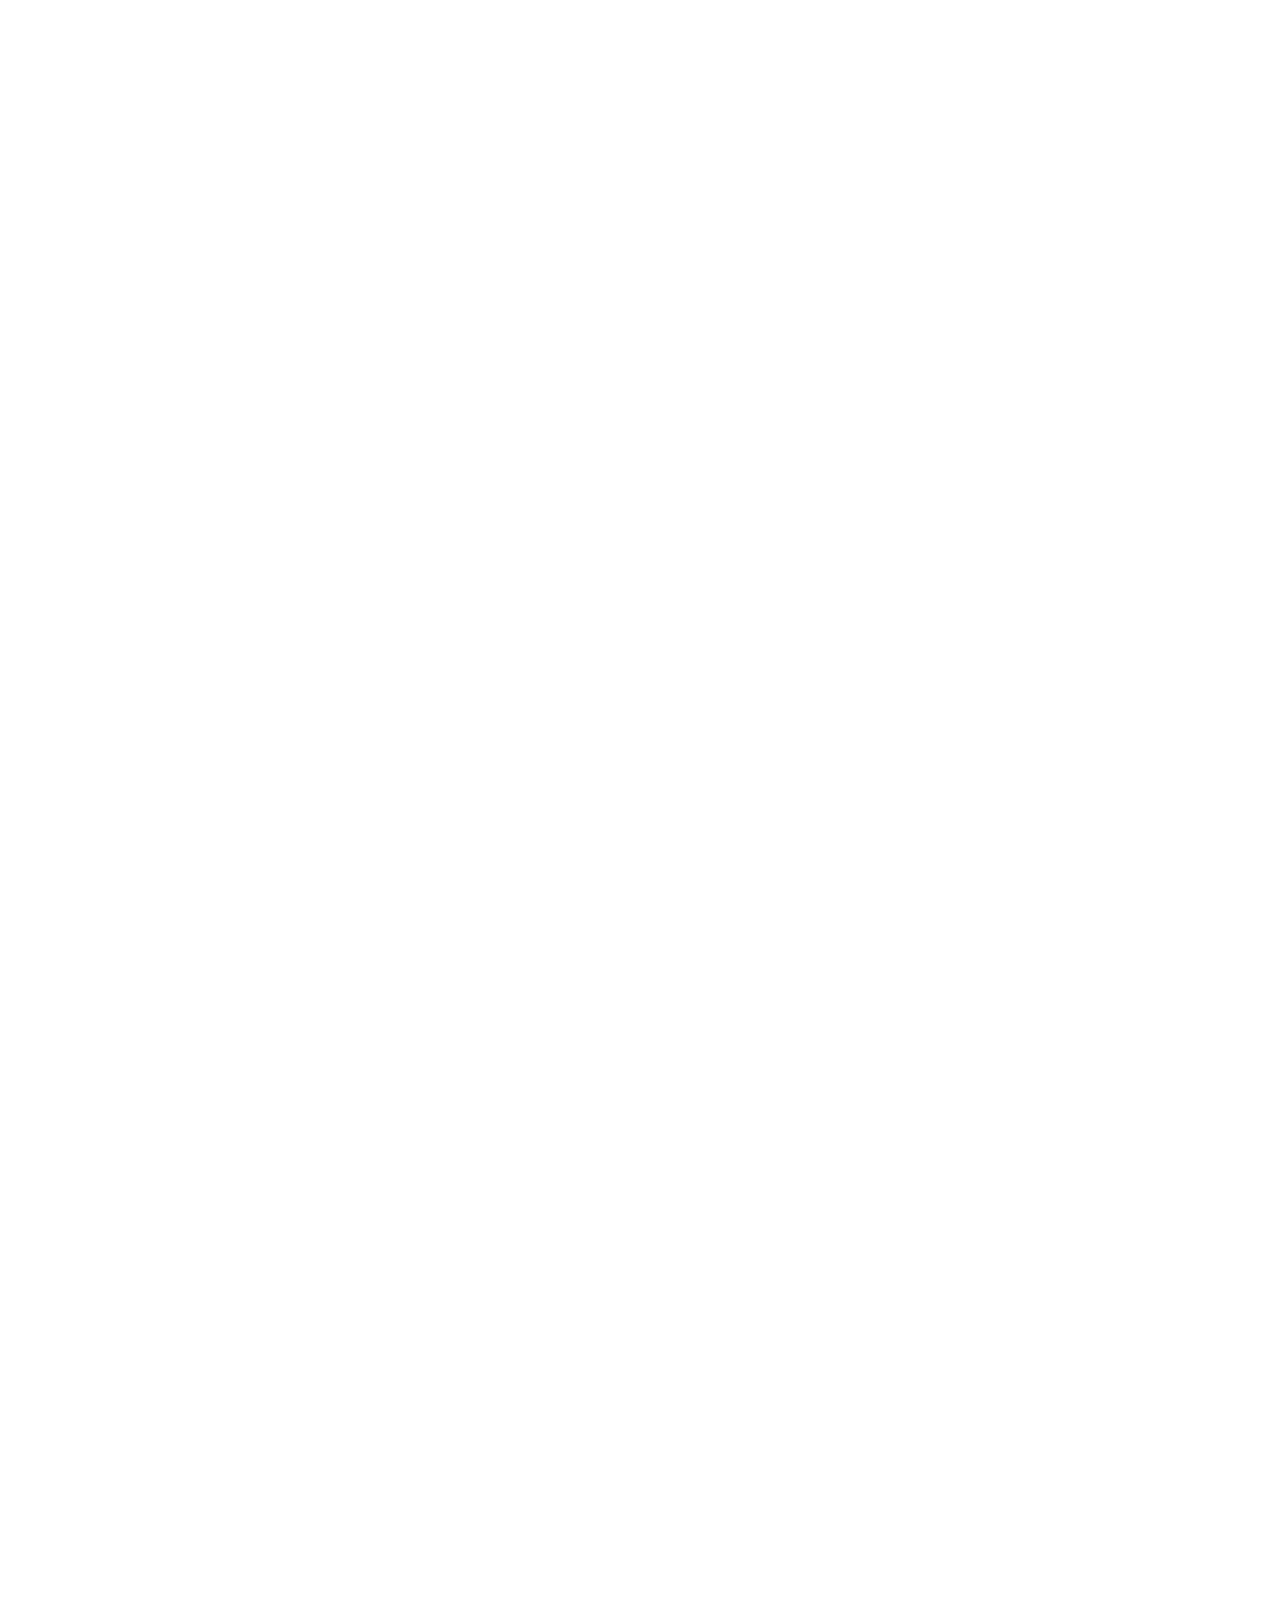
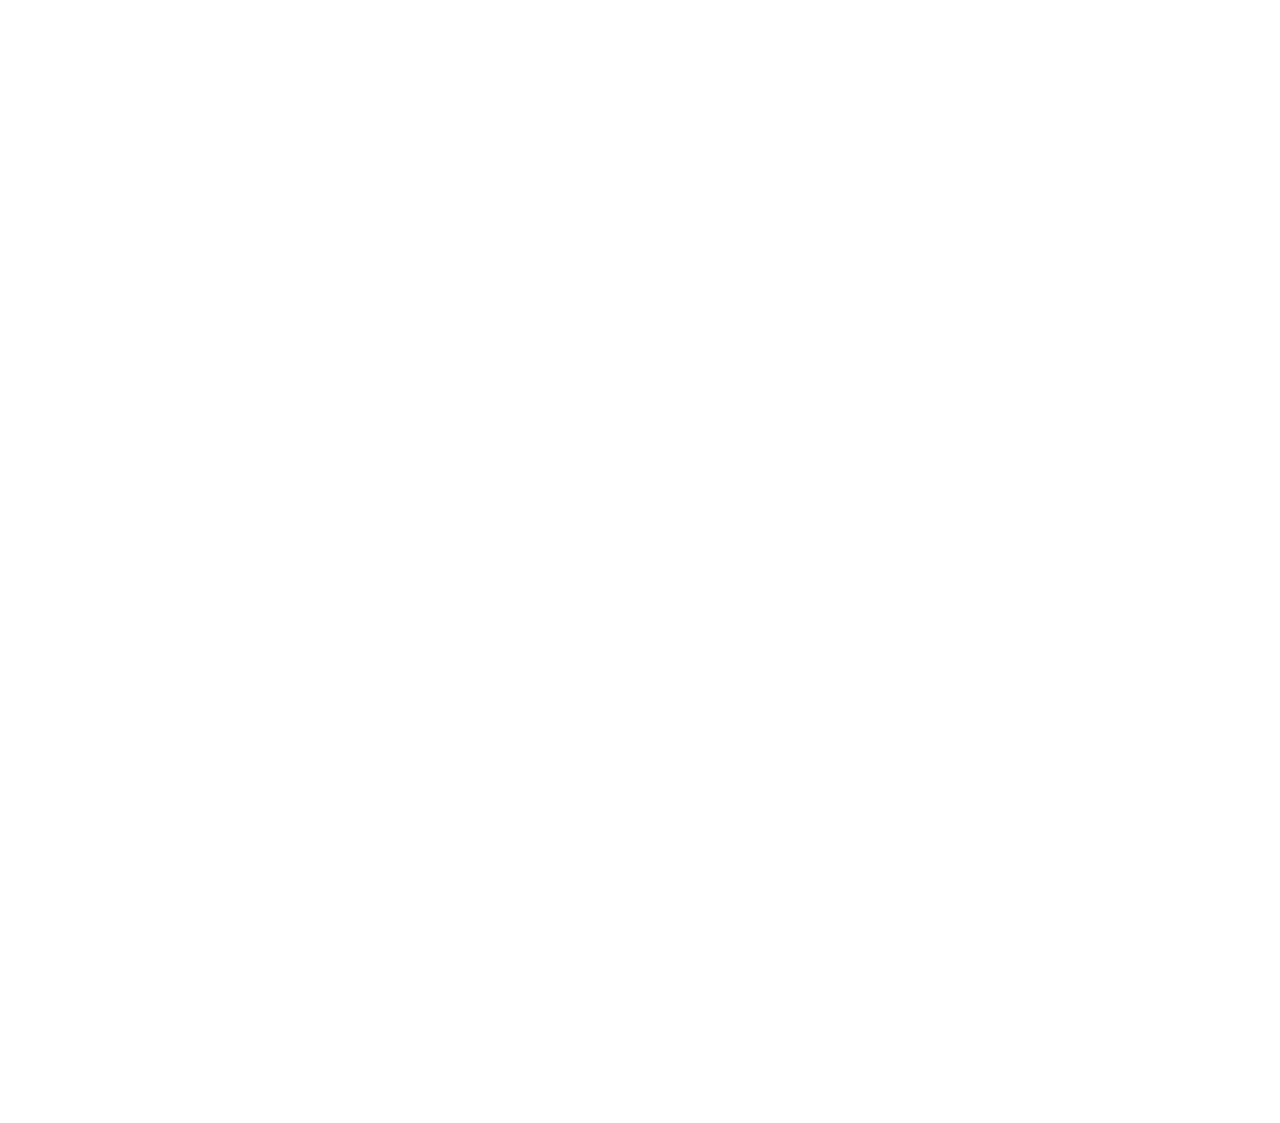
==== commit 5e46df06: "adding video" ====
--- a/index.html
+++ b/index.html
@@ -112,7 +112,7 @@
         <div class="carousel-inner" id="Accueil">
           <div class="carousel-item active">
             <video class="w-100" controls autoplay loop>
-              <source src="video/video.mp4" type="video/mp4" />
+              <source src="img/video.mp4" type="video/mp4" />
             </video>
             <div
               class="carousel-caption d-flex flex-column align-items-center justify-content-center"
@@ -134,7 +134,7 @@
           </div>
           <div class="carousel-item">
             <video class="w-100" controls autoplay loop>
-              <source src="video/video.mp4" type="video/mp4" />
+              <source src="img/video.mp4" type="video/mp4" />
             </video>
             <div
               class="carousel-caption d-flex flex-column align-items-center justify-content-center"
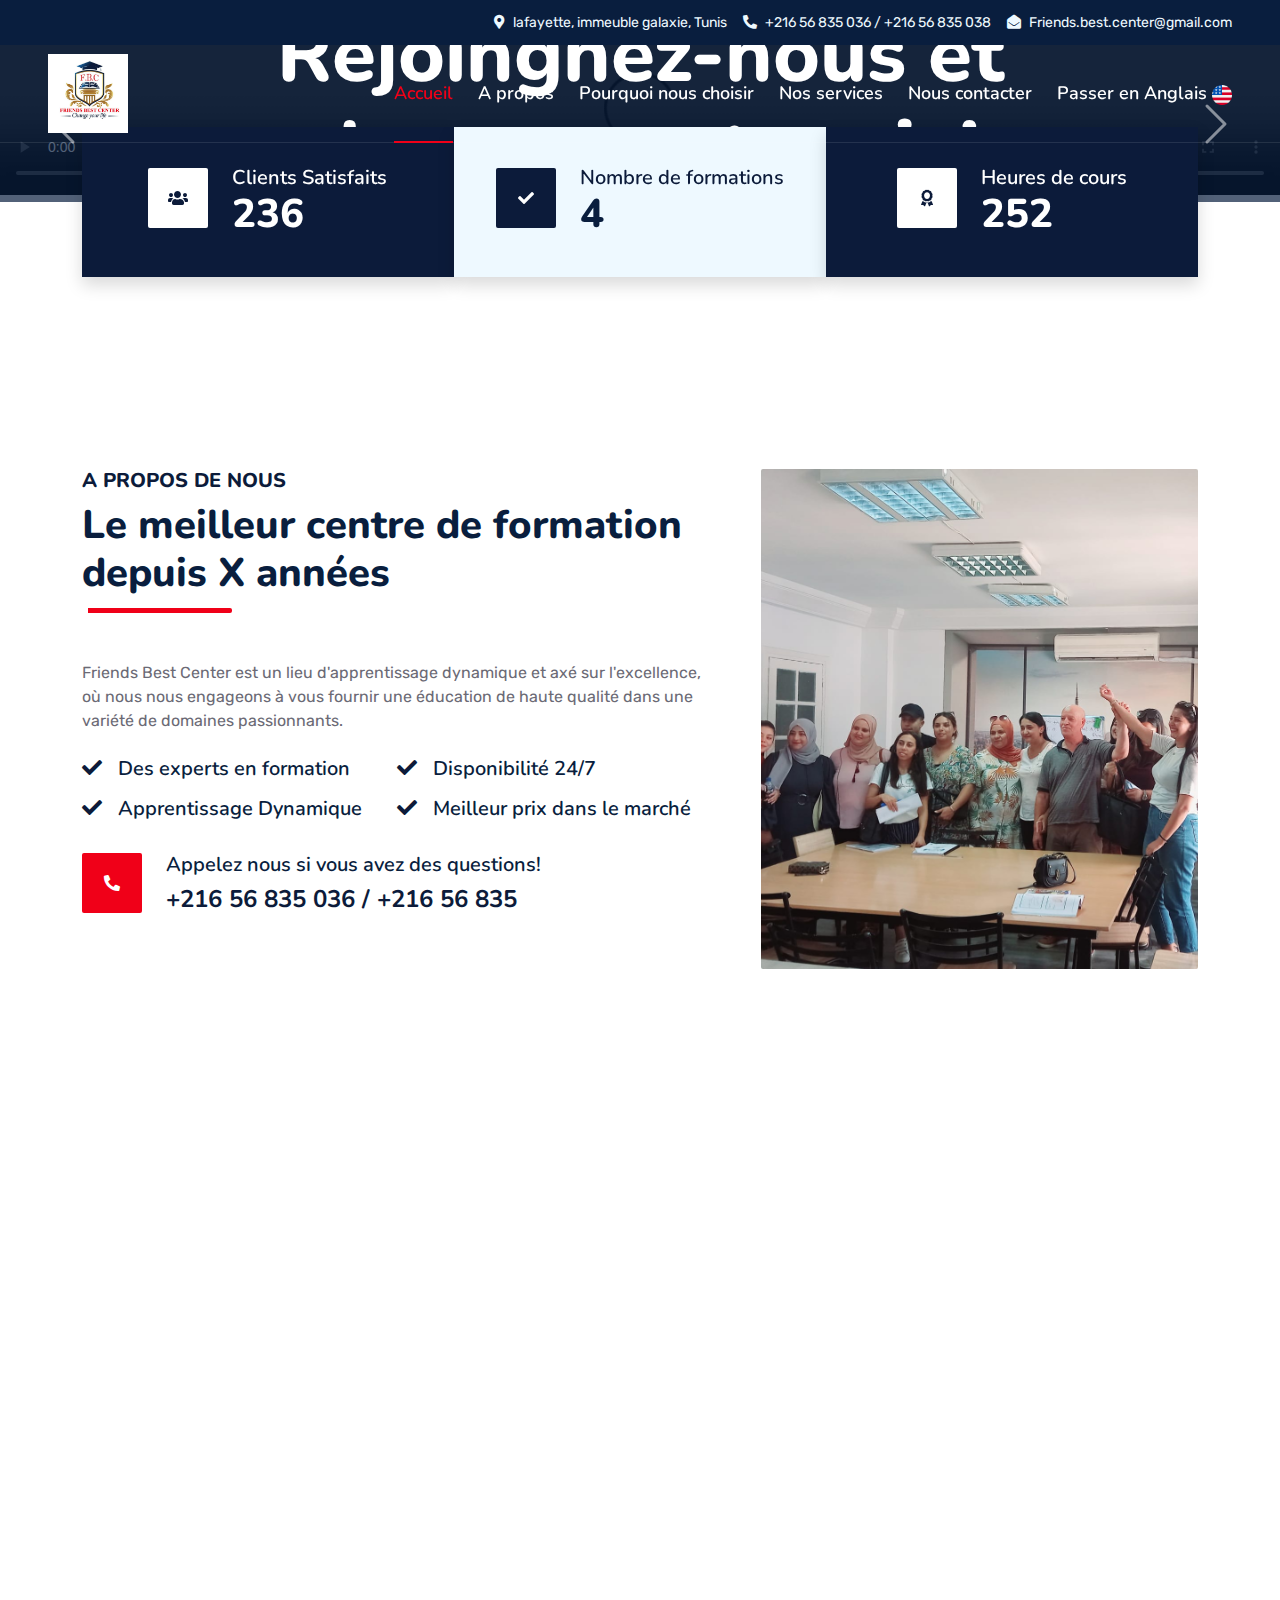
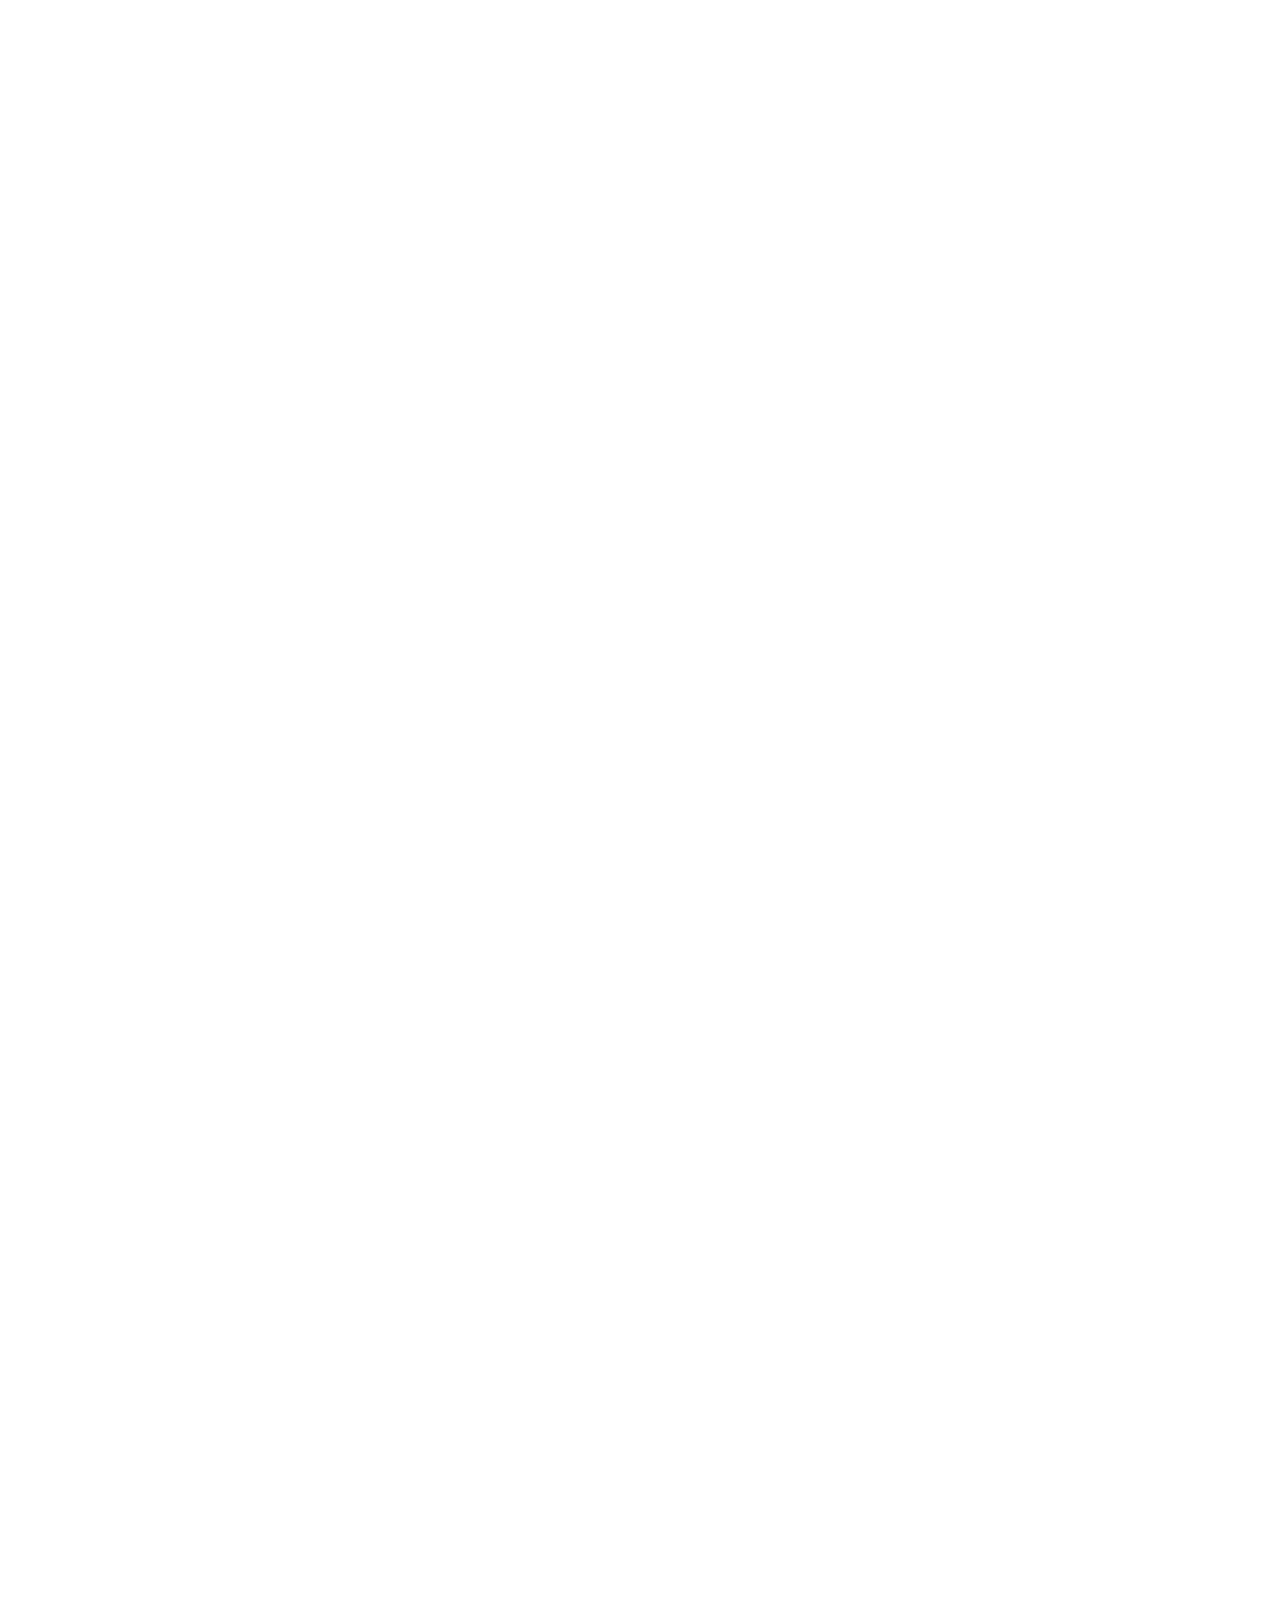
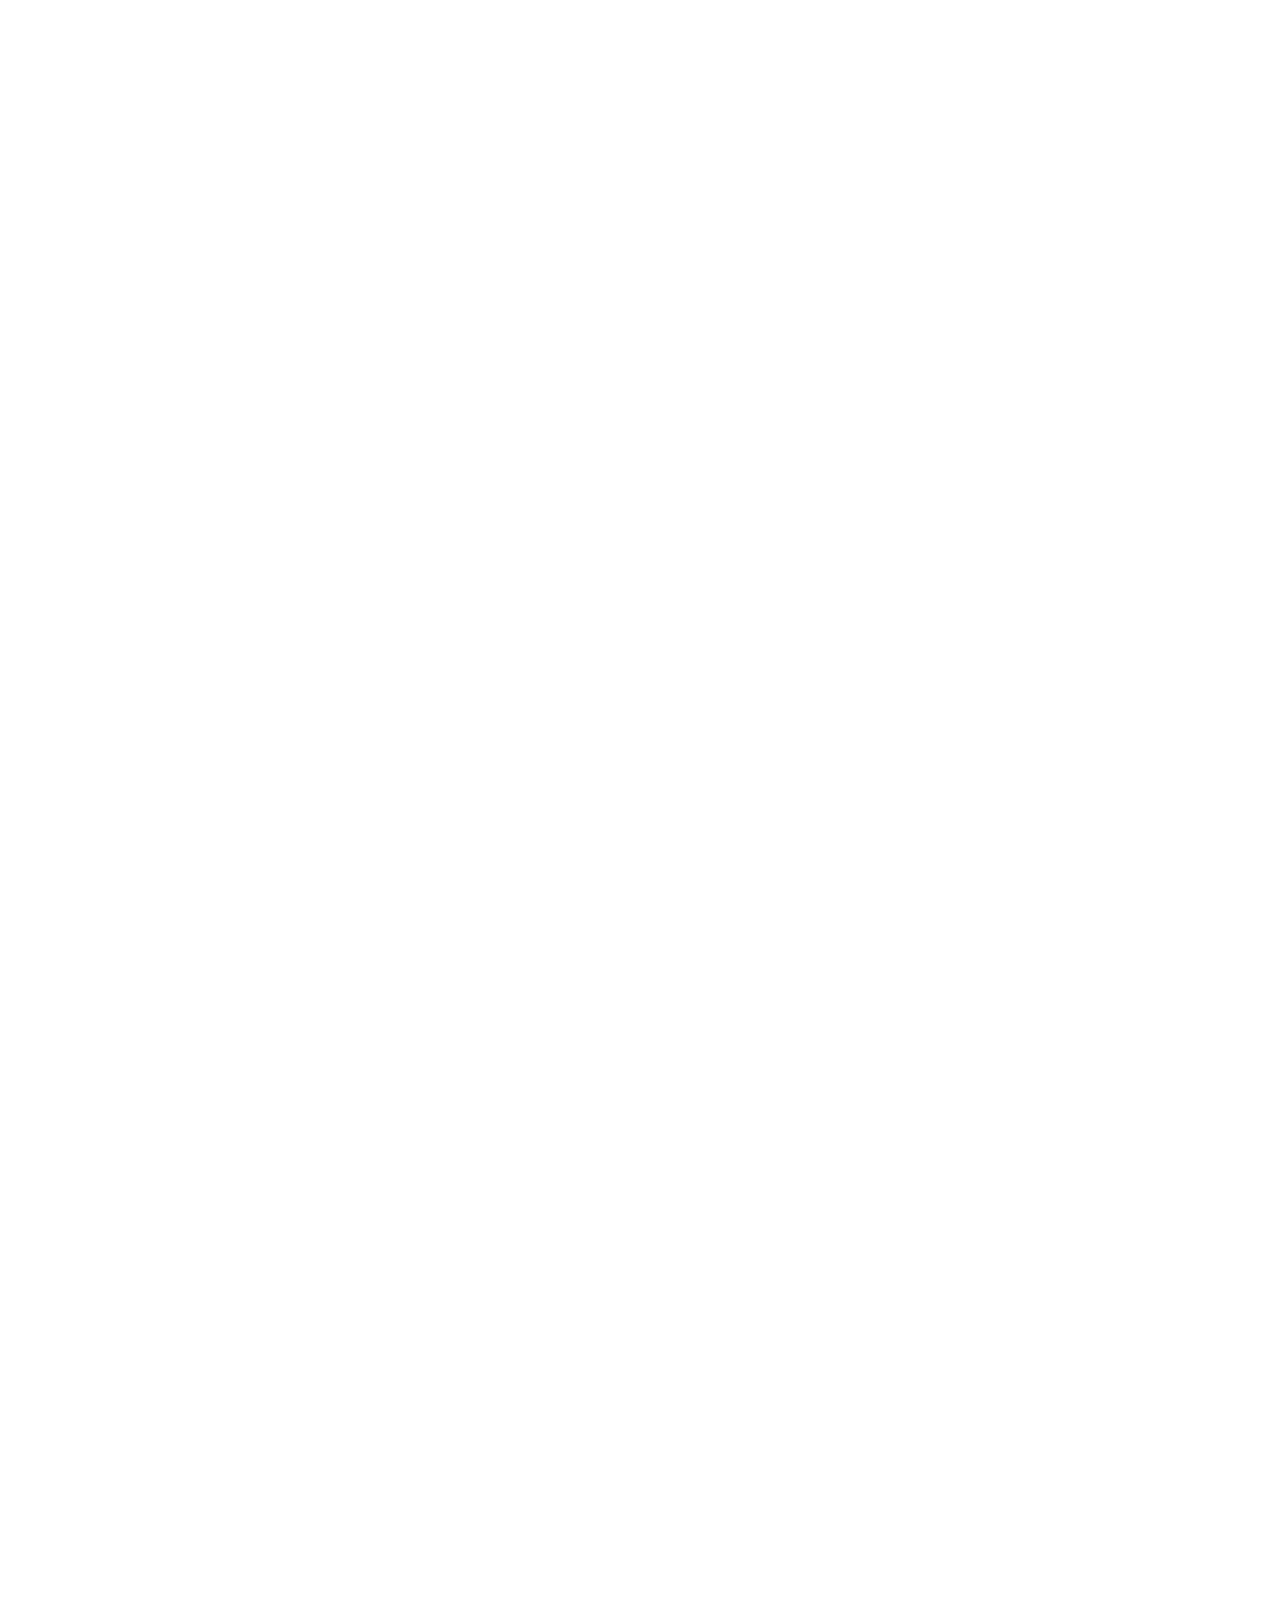
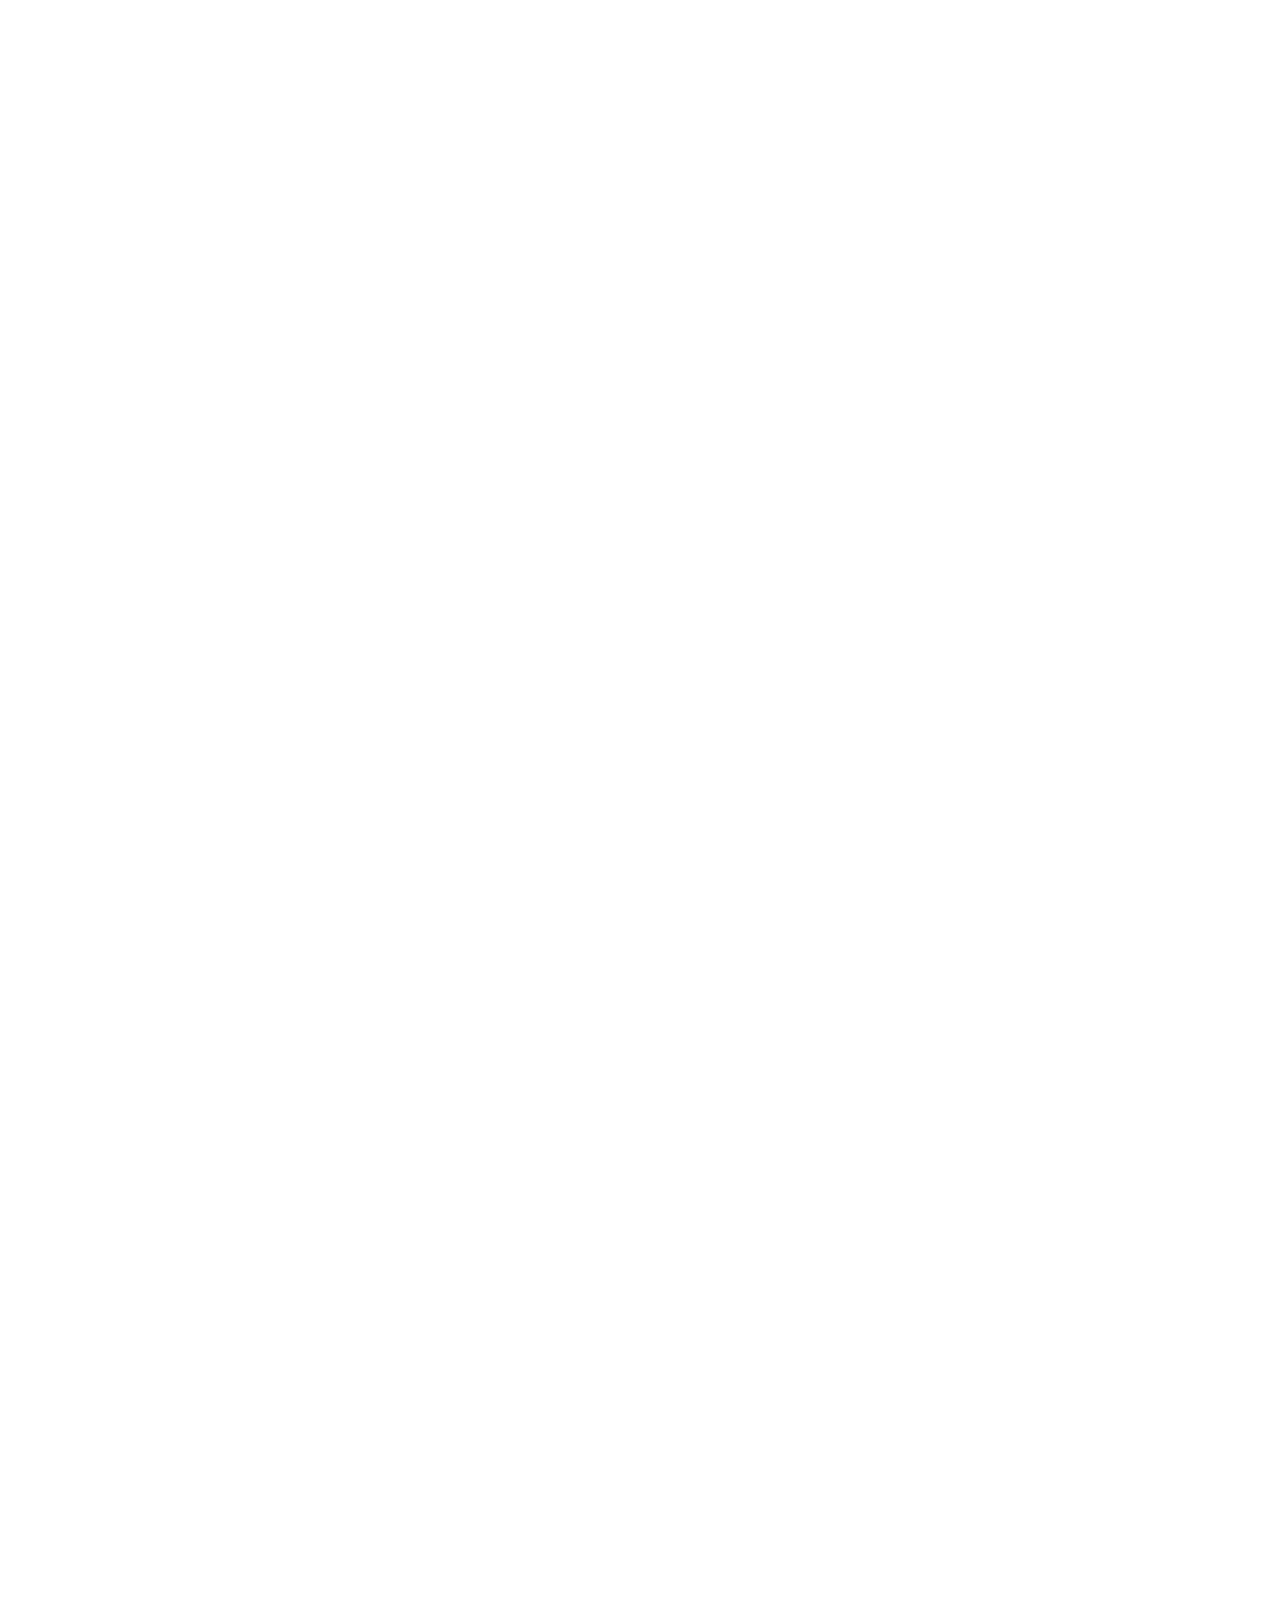
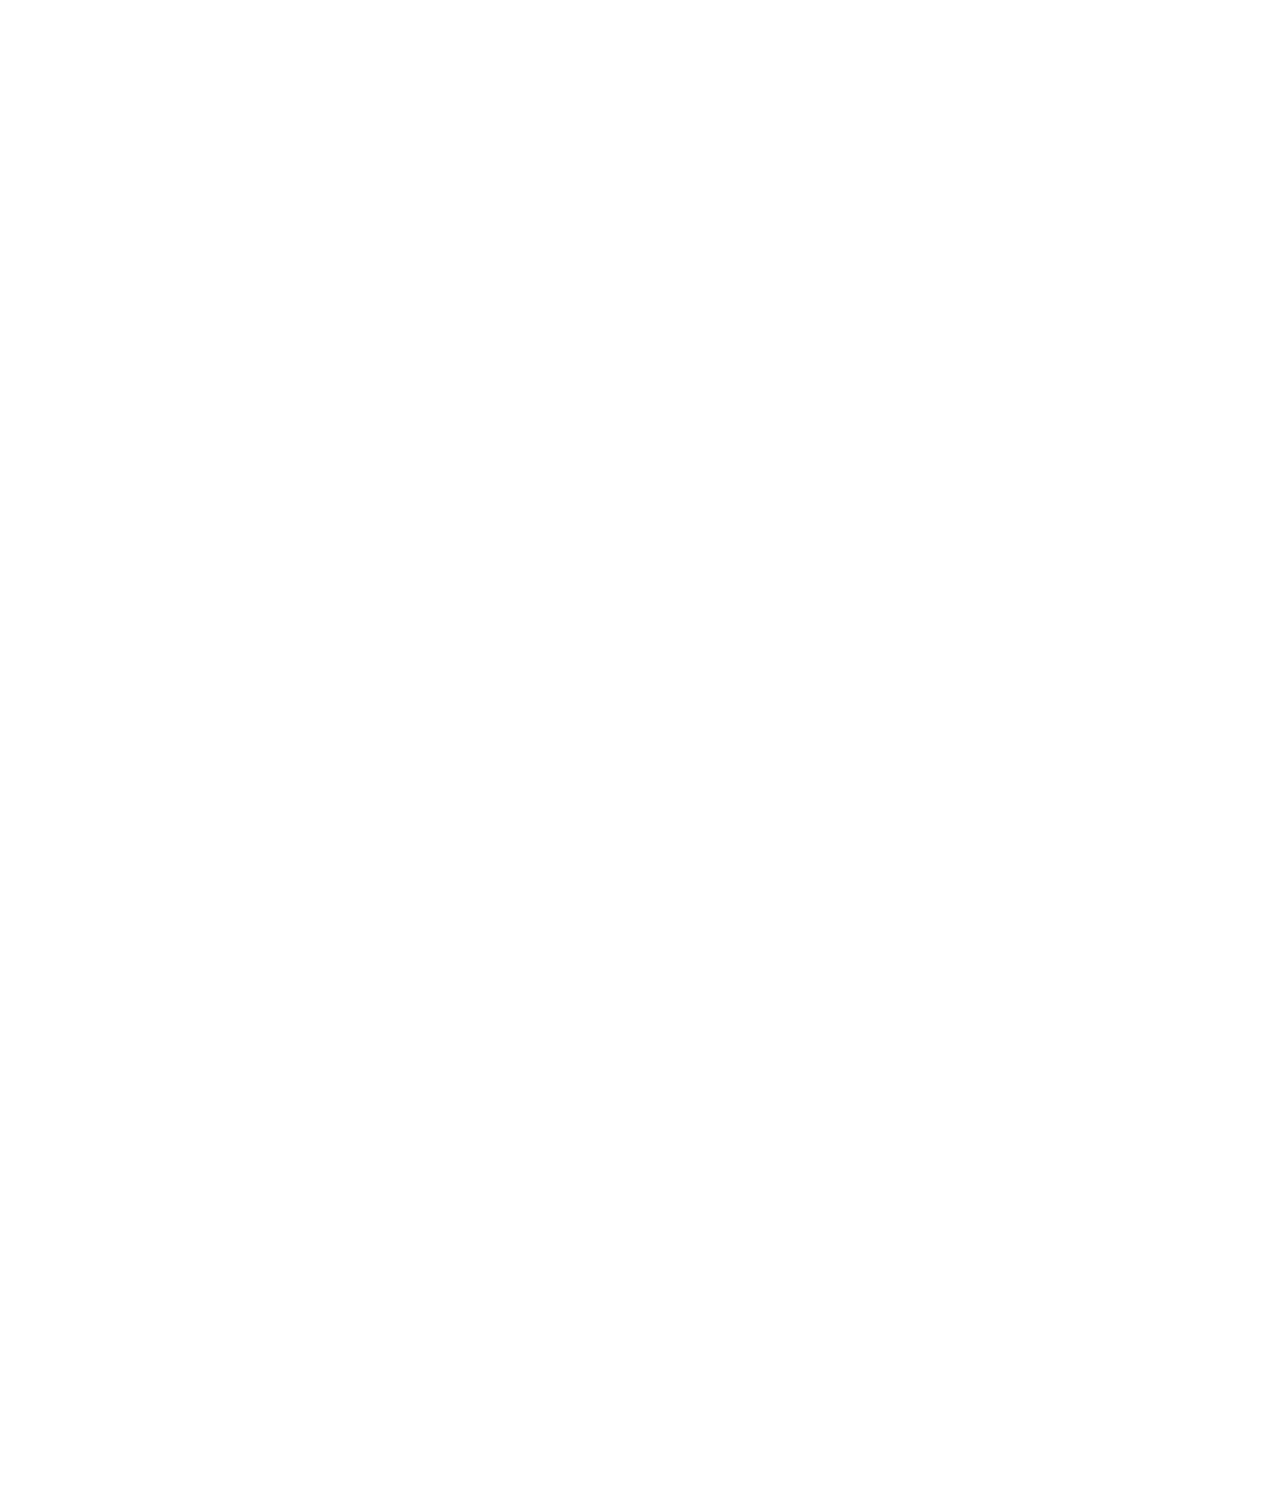
==== commit 815873b4: "changes" ====
--- a/index.html
+++ b/index.html
@@ -490,7 +490,7 @@
               class="service-item bg-light rounded d-flex flex-column align-items-center justify-content-center text-center"
             >
               <div class="service-icon">
-                <i class="fa fa-chart-pie text-white"></i>
+                <i class="fa fa-user-nurse text-white"></i>
               </div>
               <div class="service_content_container">
                 <h4 class="mb-3">Soins de santé</h4>
@@ -508,7 +508,7 @@
               class="service-item bg-light rounded d-flex flex-column align-items-center justify-content-center text-center"
             >
               <div class="service-icon">
-                <i class="fa fa-code text-white"></i>
+                <i class="fa fa-notes-medical text-white"></i>
               </div>
               <div class="service_content_container">
                 <h4 class="mb-3">Premiers secours</h4>
@@ -525,7 +525,7 @@
               class="service-item bg-light rounded d-flex flex-column align-items-center justify-content-center text-center"
             >
               <div class="service-icon">
-                <i class="fab fa-android text-white"></i>
+                <i class="fa fa-child text-white"></i>
               </div>
               <div class="service_content_container">
                 <h4 class="mb-3">Éducation de l'Enfant</h4>
@@ -542,7 +542,7 @@
               class="service-item bg-light rounded d-flex flex-column align-items-center justify-content-center text-center"
             >
               <div class="service-icon">
-                <i class="fa fa-search text-white"></i>
+                <i class="fa fa-folder text-white"></i>
               </div>
               <div class="service_content_container">
                 <h4 class="mb-3">Secrétariat Médical</h4>
@@ -552,6 +552,51 @@
                   dossiers des patients, planifiant des rendez-vous et
                   facilitant la communication entre les patients et les
                   professionnels de la santé.
+                </p>
+              </div>
+            </div>
+          </div>
+          <div class="col-lg-4 col-md-6 wow zoomIn" data-wow-delay="0.6s">
+            <div
+              class="service-item bg-light rounded d-flex flex-column align-items-center justify-content-center text-center"
+            >
+              <div class="service-icon">
+                <i class="fa fa-code text-white"></i>
+              </div>
+              <div class="service_content_container">
+                <h4 class="mb-3">Développement web</h4>
+                <p class="m-0">
+                  Explorez le développement web, de la statique à la dynamique. Apprenez les langages, les frameworks, le côté serveur. Passez du débutant à l'expert rapidement.
+                </p>
+              </div>
+            </div>
+          </div>
+          <div class="col-lg-4 col-md-6 wow zoomIn" data-wow-delay="0.6s">
+            <div
+              class="service-item bg-light rounded d-flex flex-column align-items-center justify-content-center text-center"
+            >
+              <div class="service-icon">
+                <i class="fa fa-layer-group text-white"></i>
+              </div>
+              <div class="service_content_container">
+                <h4 class="mb-3">Marketing digital</h4>
+                <p class="m-0">
+                  Plongez dans le marketing digital avec notre formation intensive. Des stratégies innovantes aux outils pratiques, découvrez l'ensemble du paysage numérique. Maîtrisez les campagnes publicitaires, le référencement, les médias sociaux et bien plus. Transformez votre compréhension du marketing, de novice à expert, en un temps record.
+                </p>
+              </div>
+            </div>
+          </div>
+          <div class="col-lg-4 col-md-6 wow zoomIn" data-wow-delay="0.6s">
+            <div
+              class="service-item bg-light rounded d-flex flex-column align-items-center justify-content-center text-center"
+            >
+              <div class="service-icon">
+                <i class="fa fa-pen-nib text-white"></i>
+              </div>
+              <div class="service_content_container">
+                <h4 class="mb-3">Design graphique</h4>
+                <p class="m-0">
+                  Explorez, apprenez, maîtrisez. Notre formation design graphique vous guide de la créativité à la compétence. Devenez un pro du design graphique, rapidement.
                 </p>
               </div>
             </div>
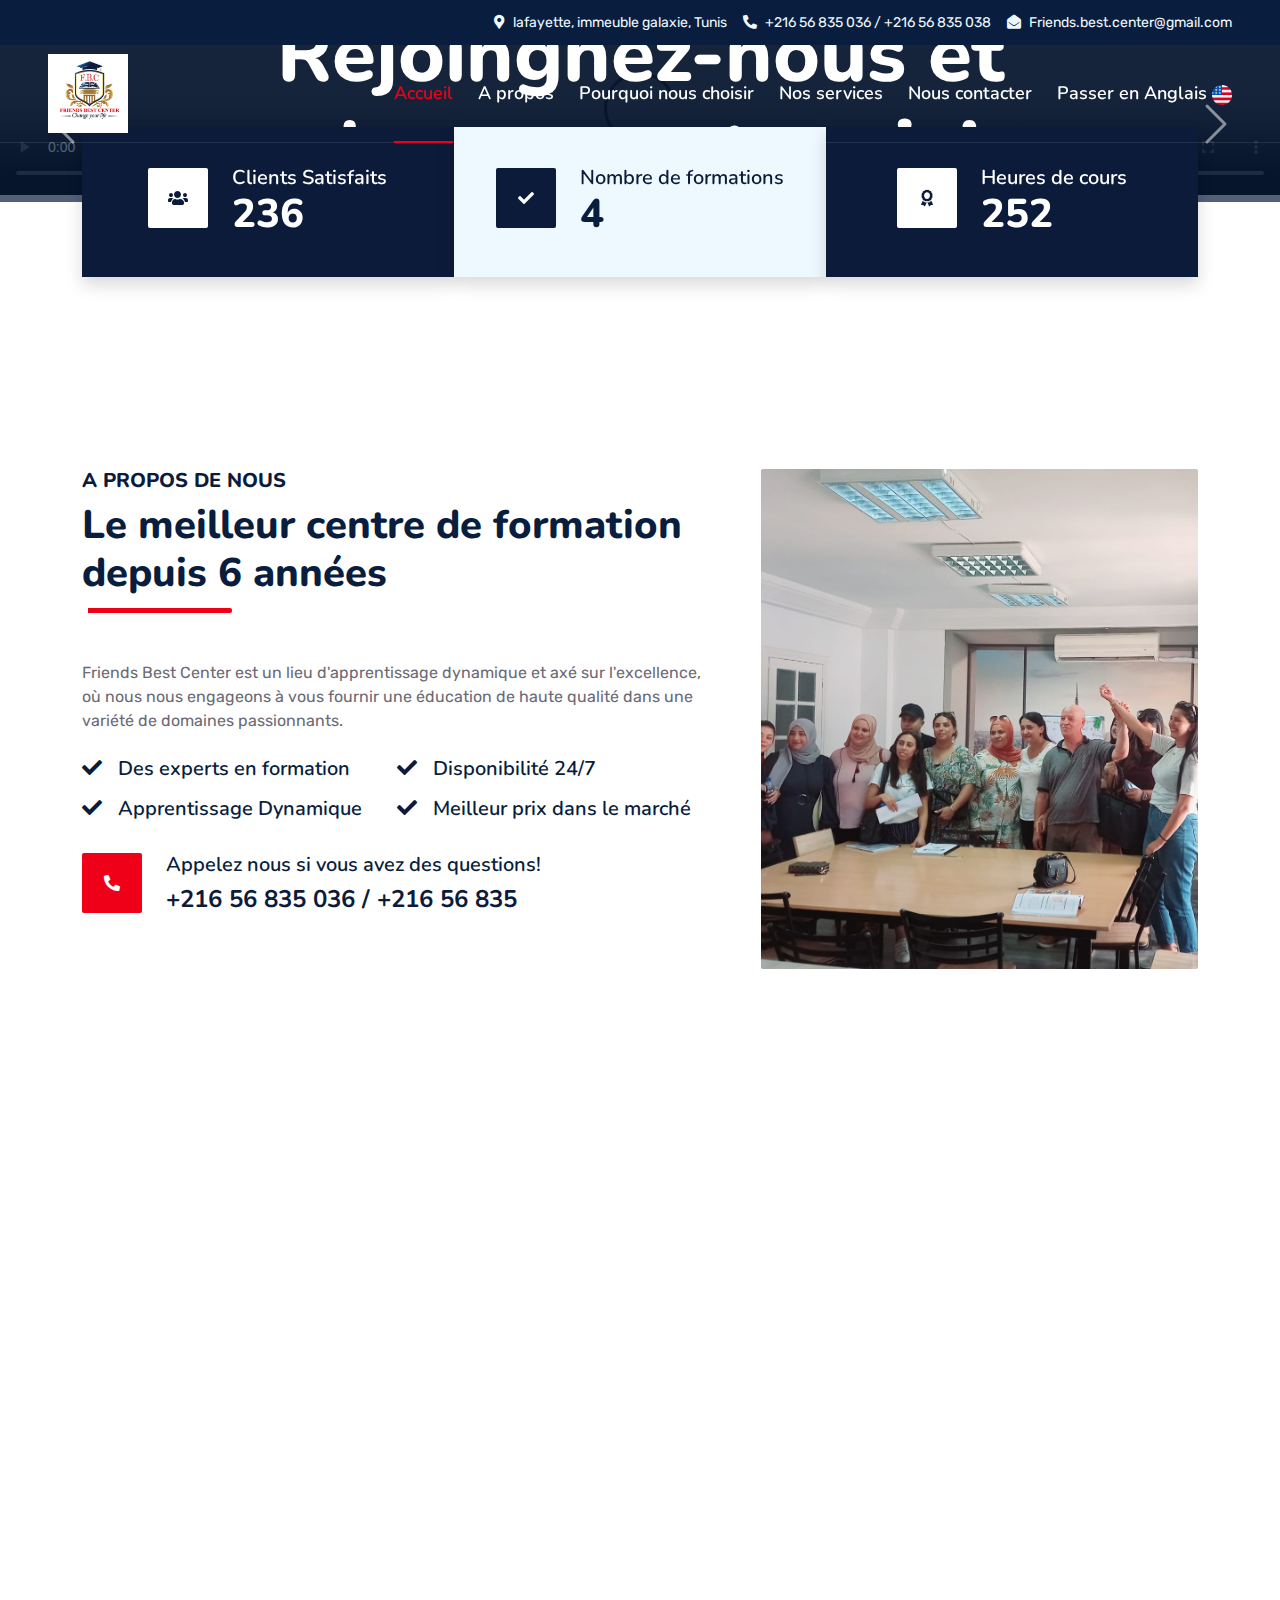
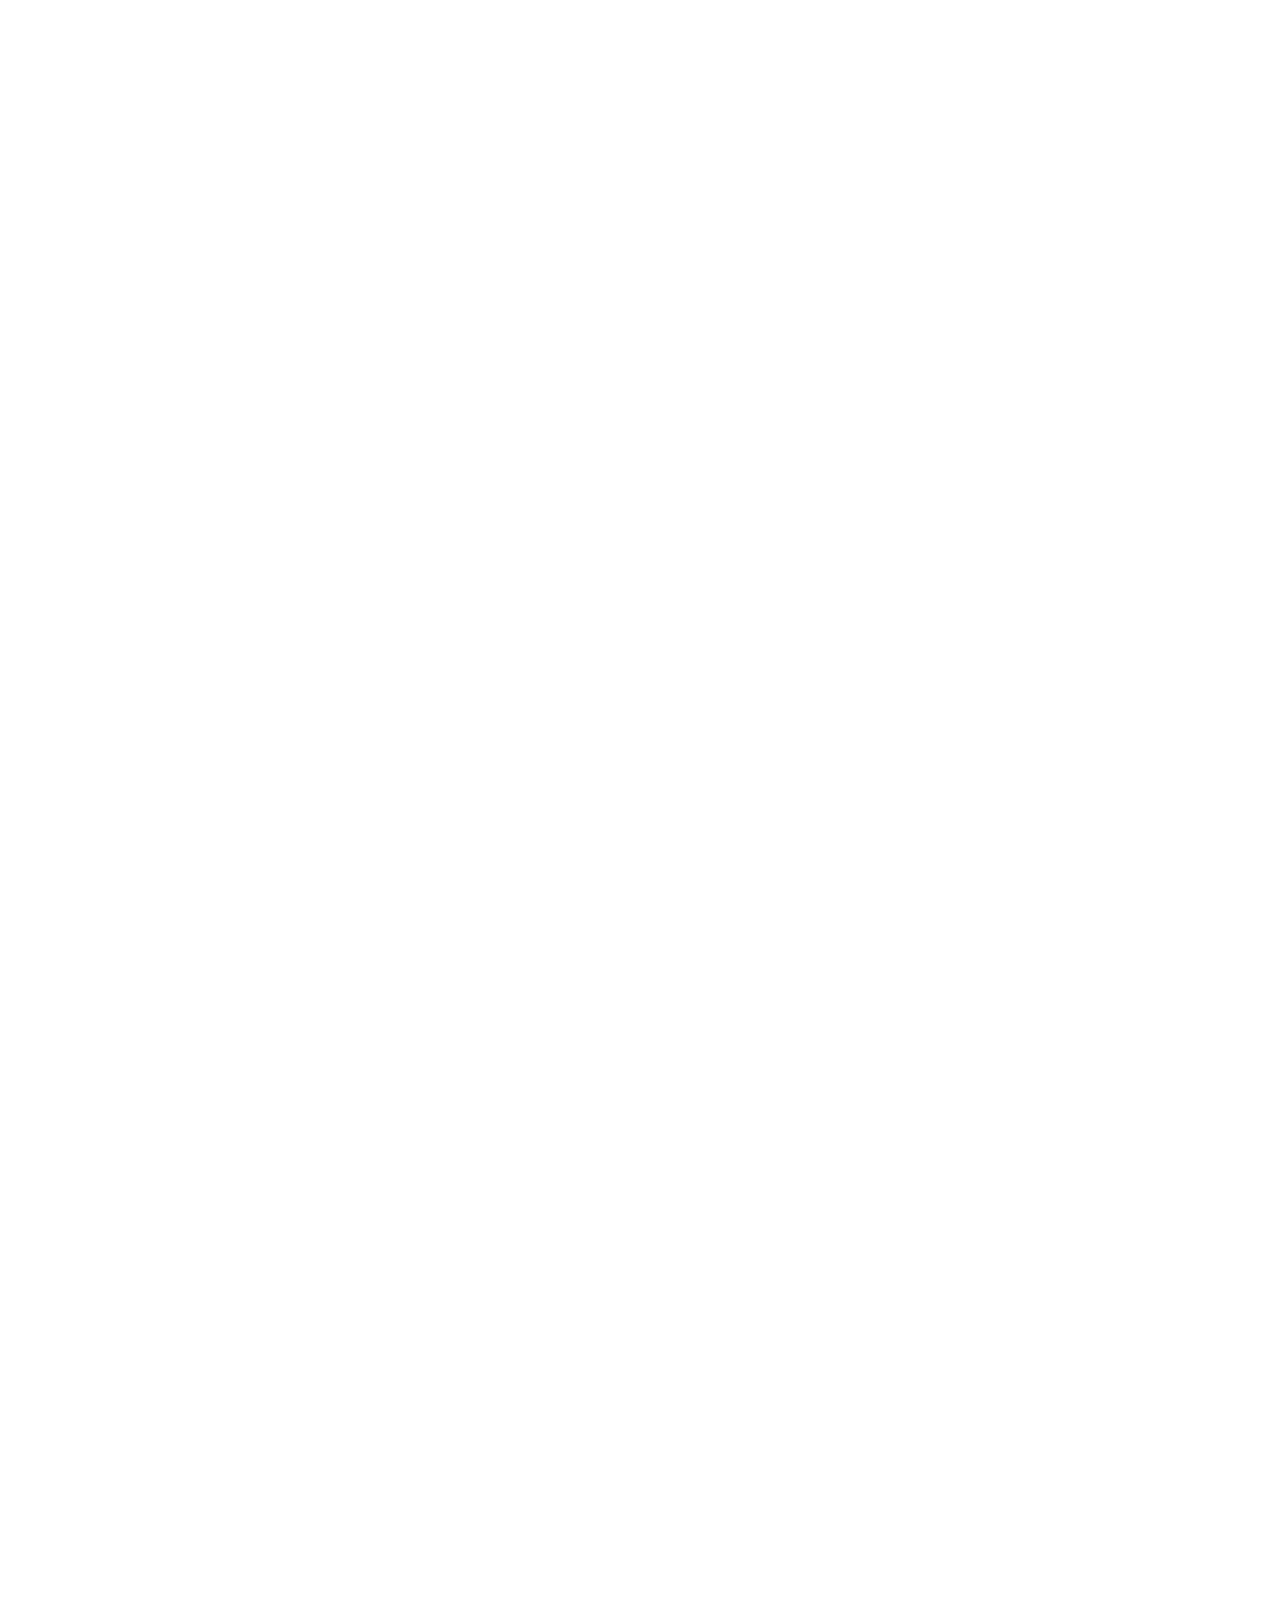
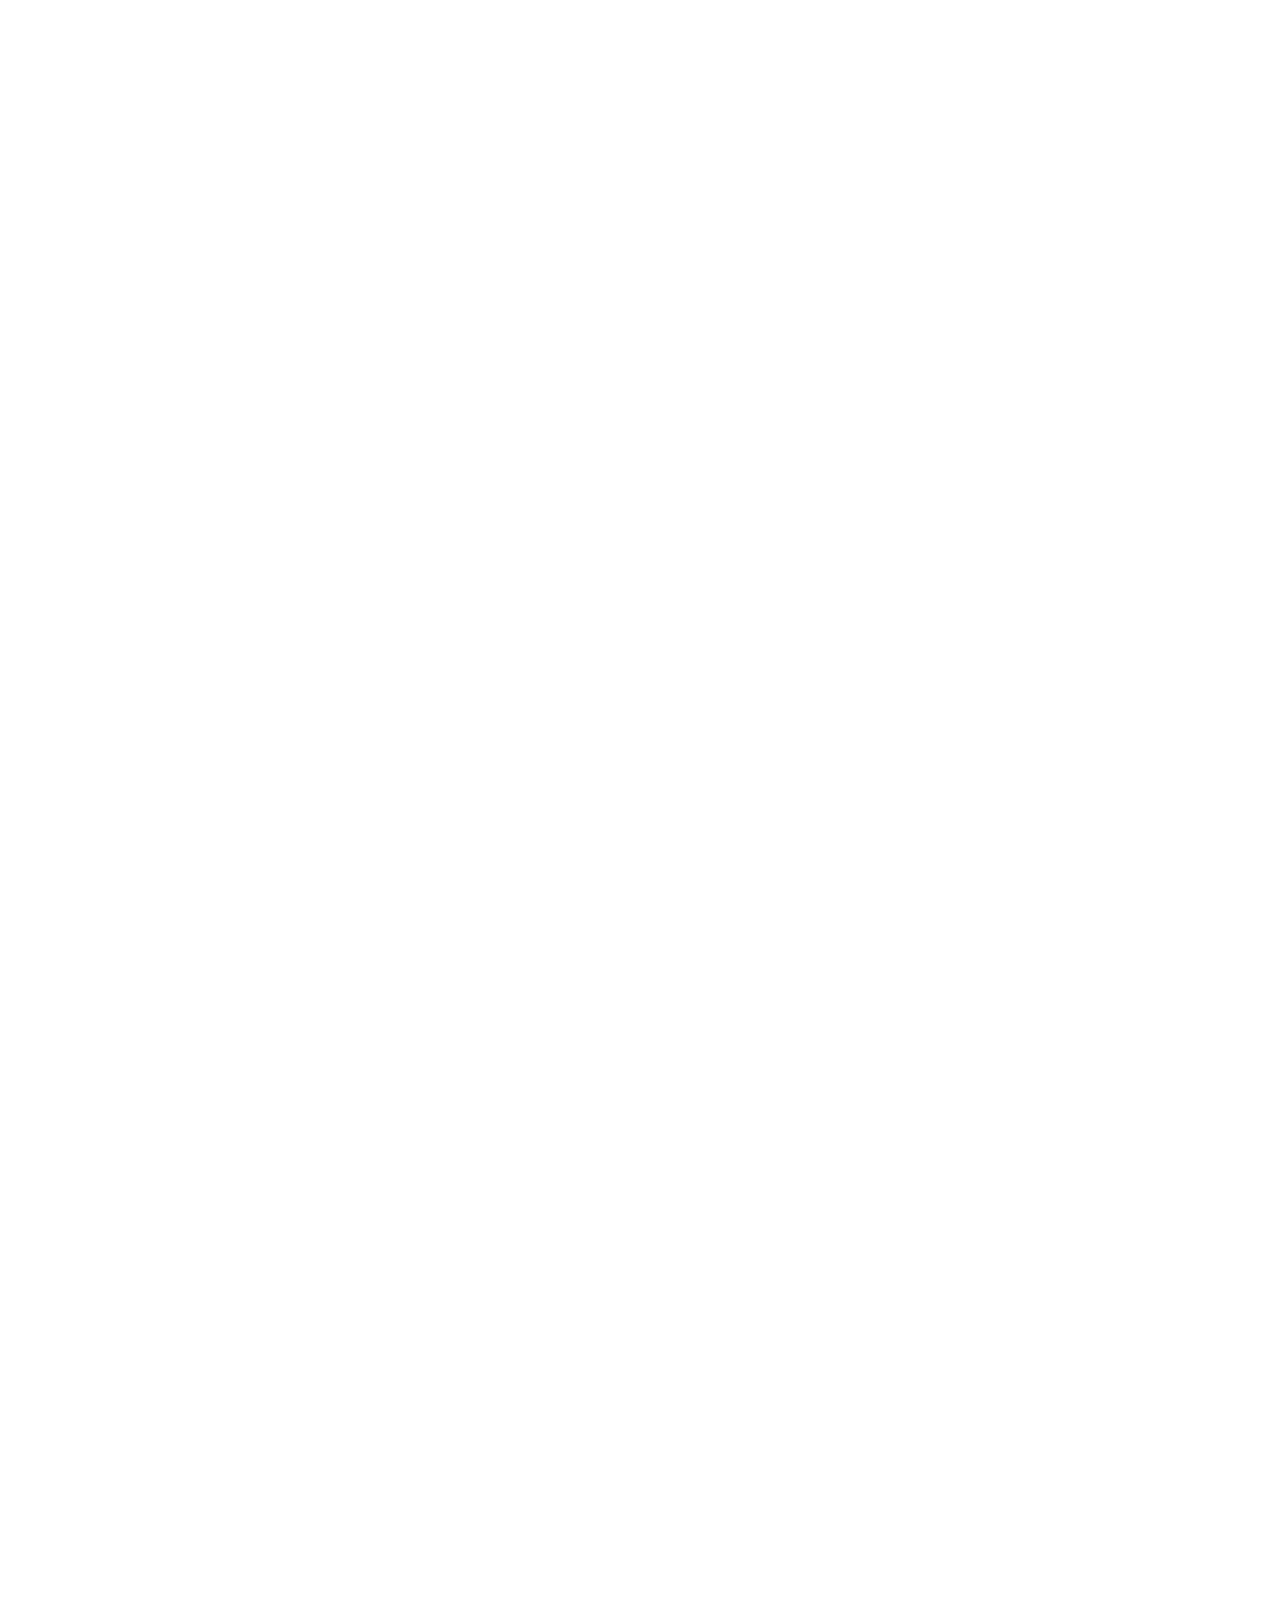
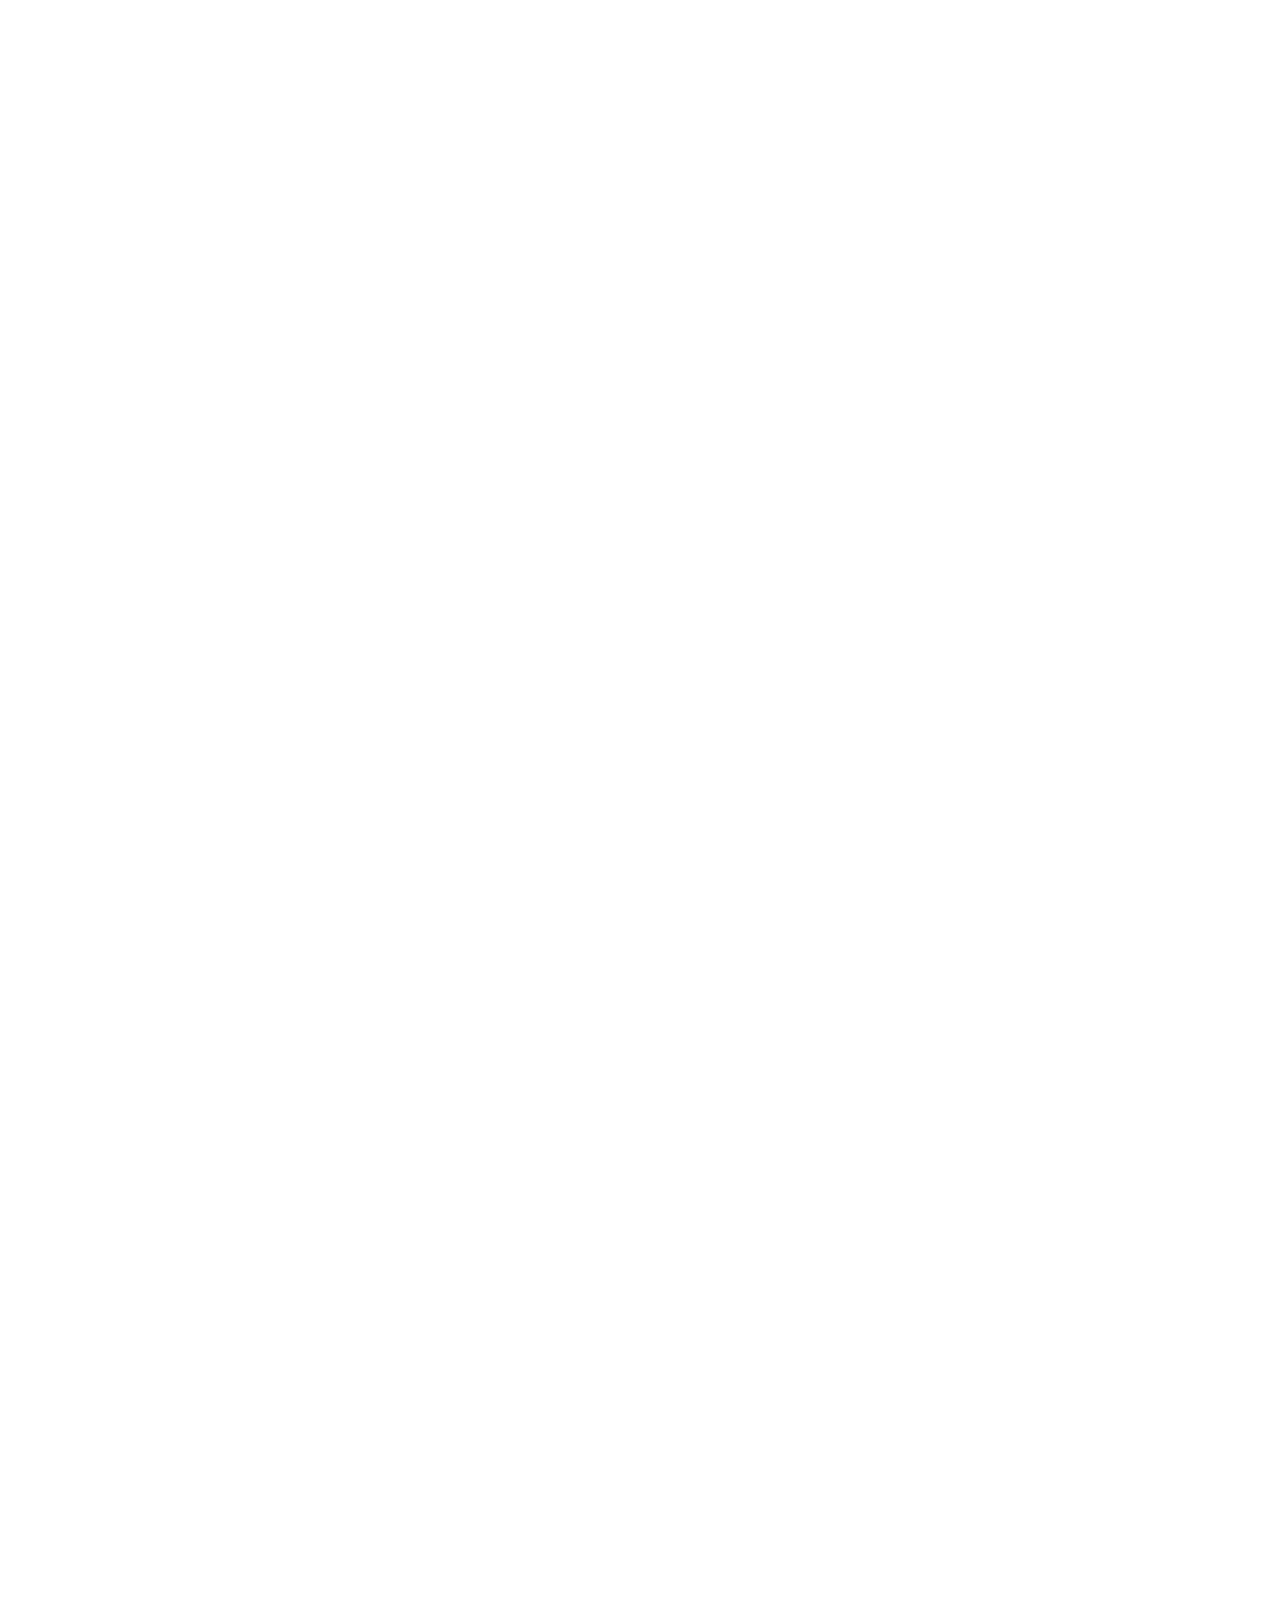
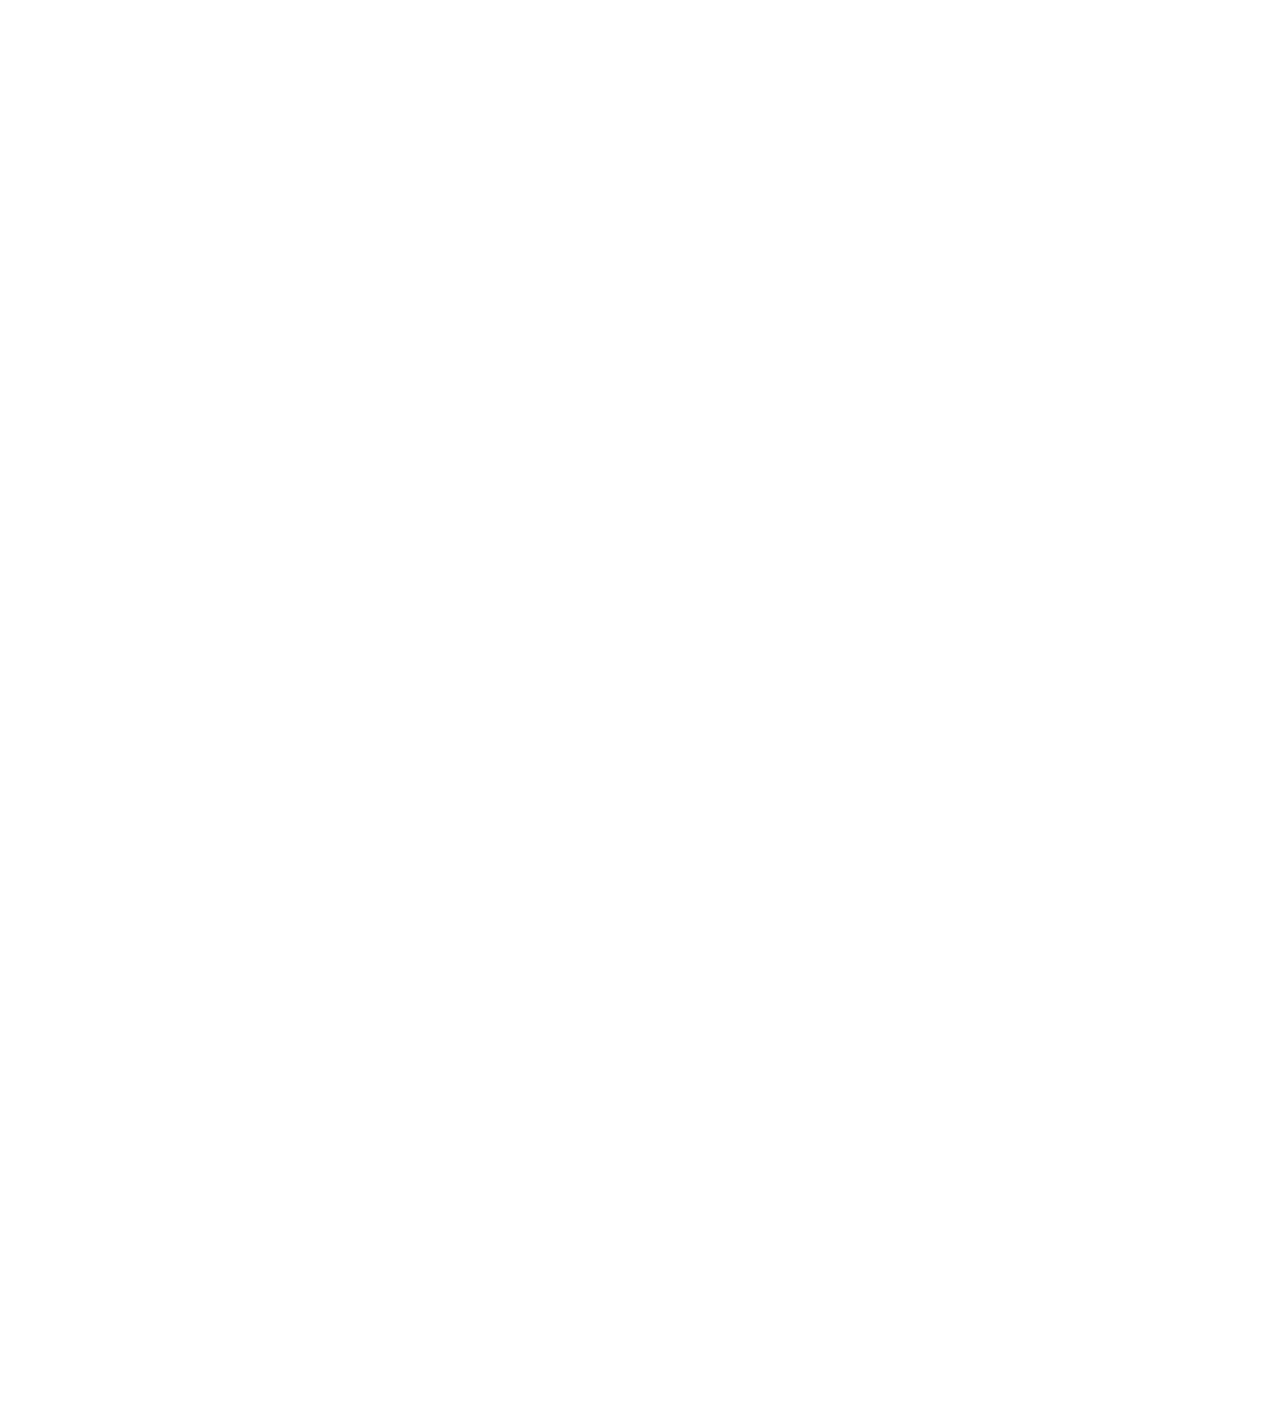
==== commit d5b7c449: "deleting title" ====
--- a/index.html
+++ b/index.html
@@ -282,7 +282,7 @@
                 A propos de nous
               </h5>
               <h1 class="mb-0">
-                Le meilleur centre de formation depuis X années
+                Le meilleur centre de formation depuis 6 années
               </h1>
             </div>
             <p class="mb-4">
@@ -463,8 +463,7 @@
           class="section-title text-center position-relative pb-3 mb-5 mx-auto"
           style="max-width: 600px"
         >
-          <h5 class="fw-bold text-primary text-uppercase">Nos Services</h5>
-          <h1 class="mb-0">Custom IT Solutions for Your Successful Business</h1>
+          <h5 class="fw-bold text-primary text-uppercase">Nos Formations</h5>
         </div>
         <div class="row g-5">
           <div class="col-lg-4 col-md-6 wow zoomIn" data-wow-delay="0.3s">
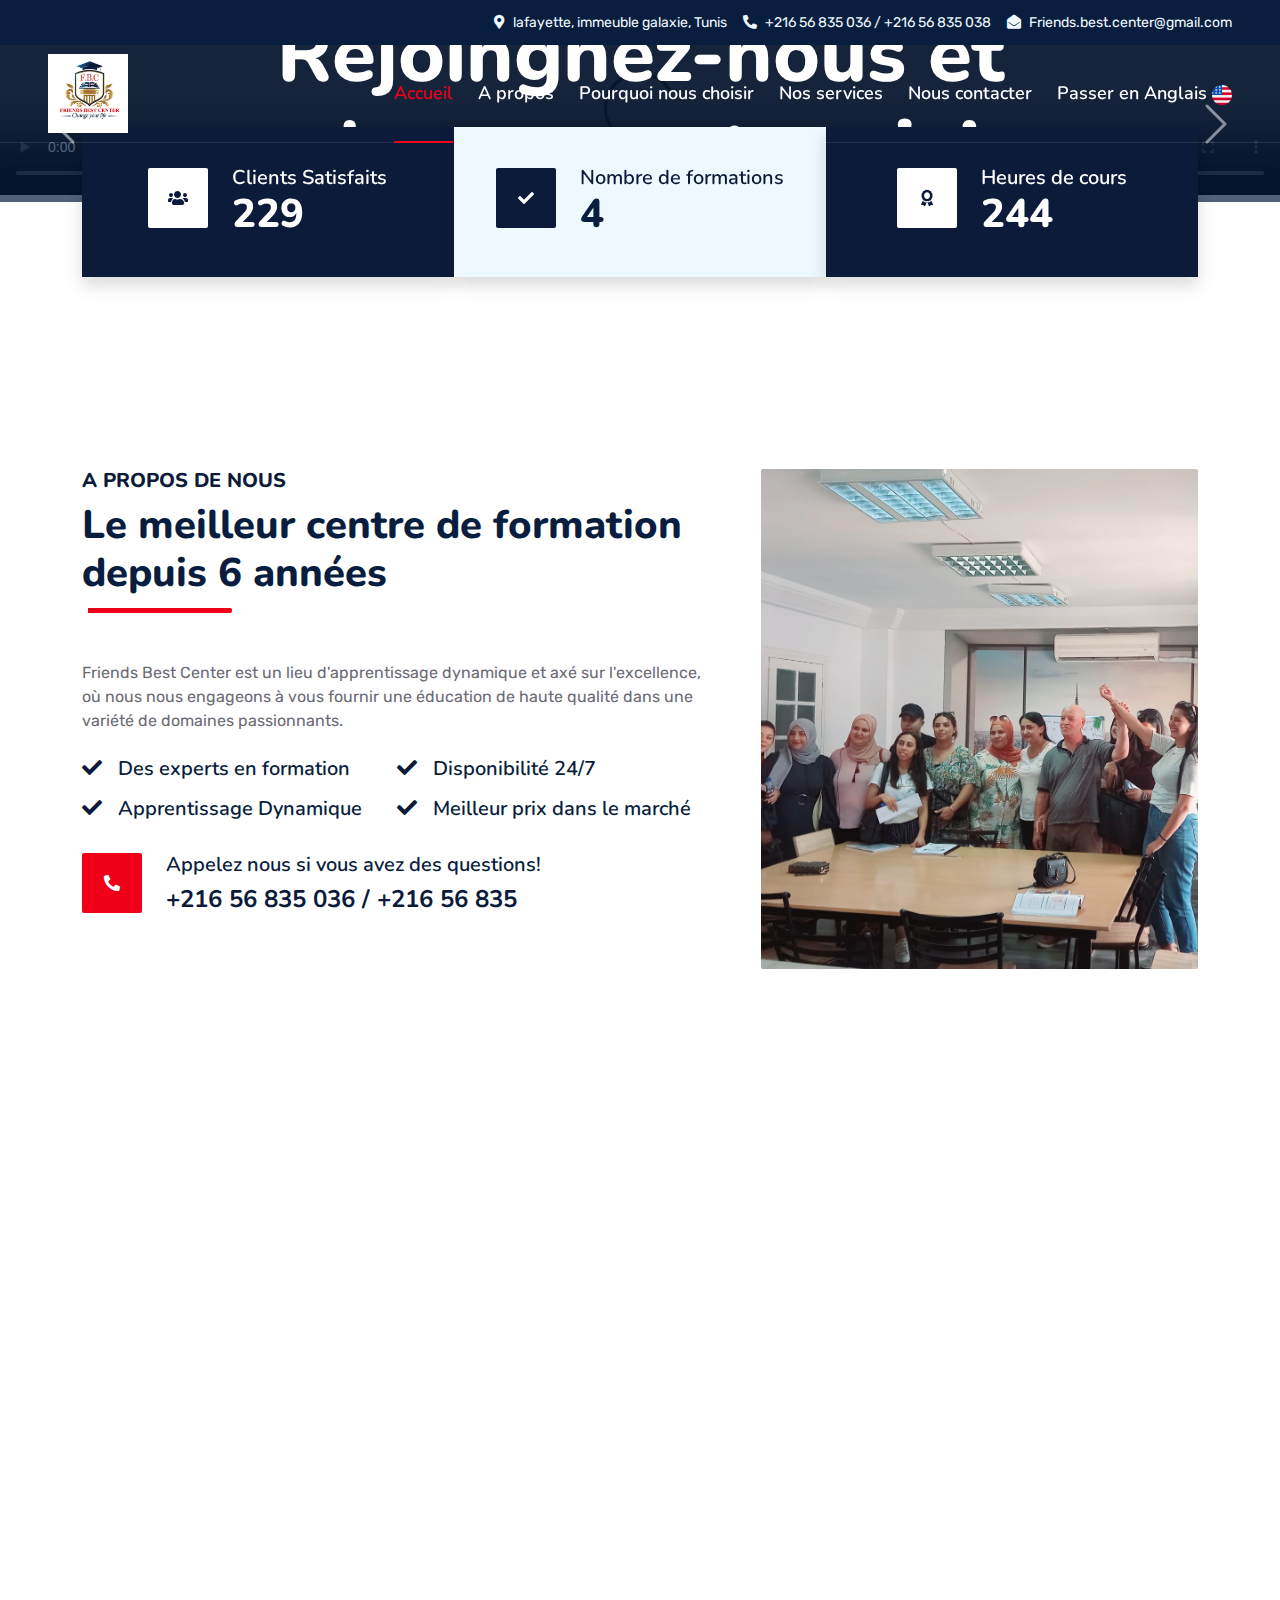
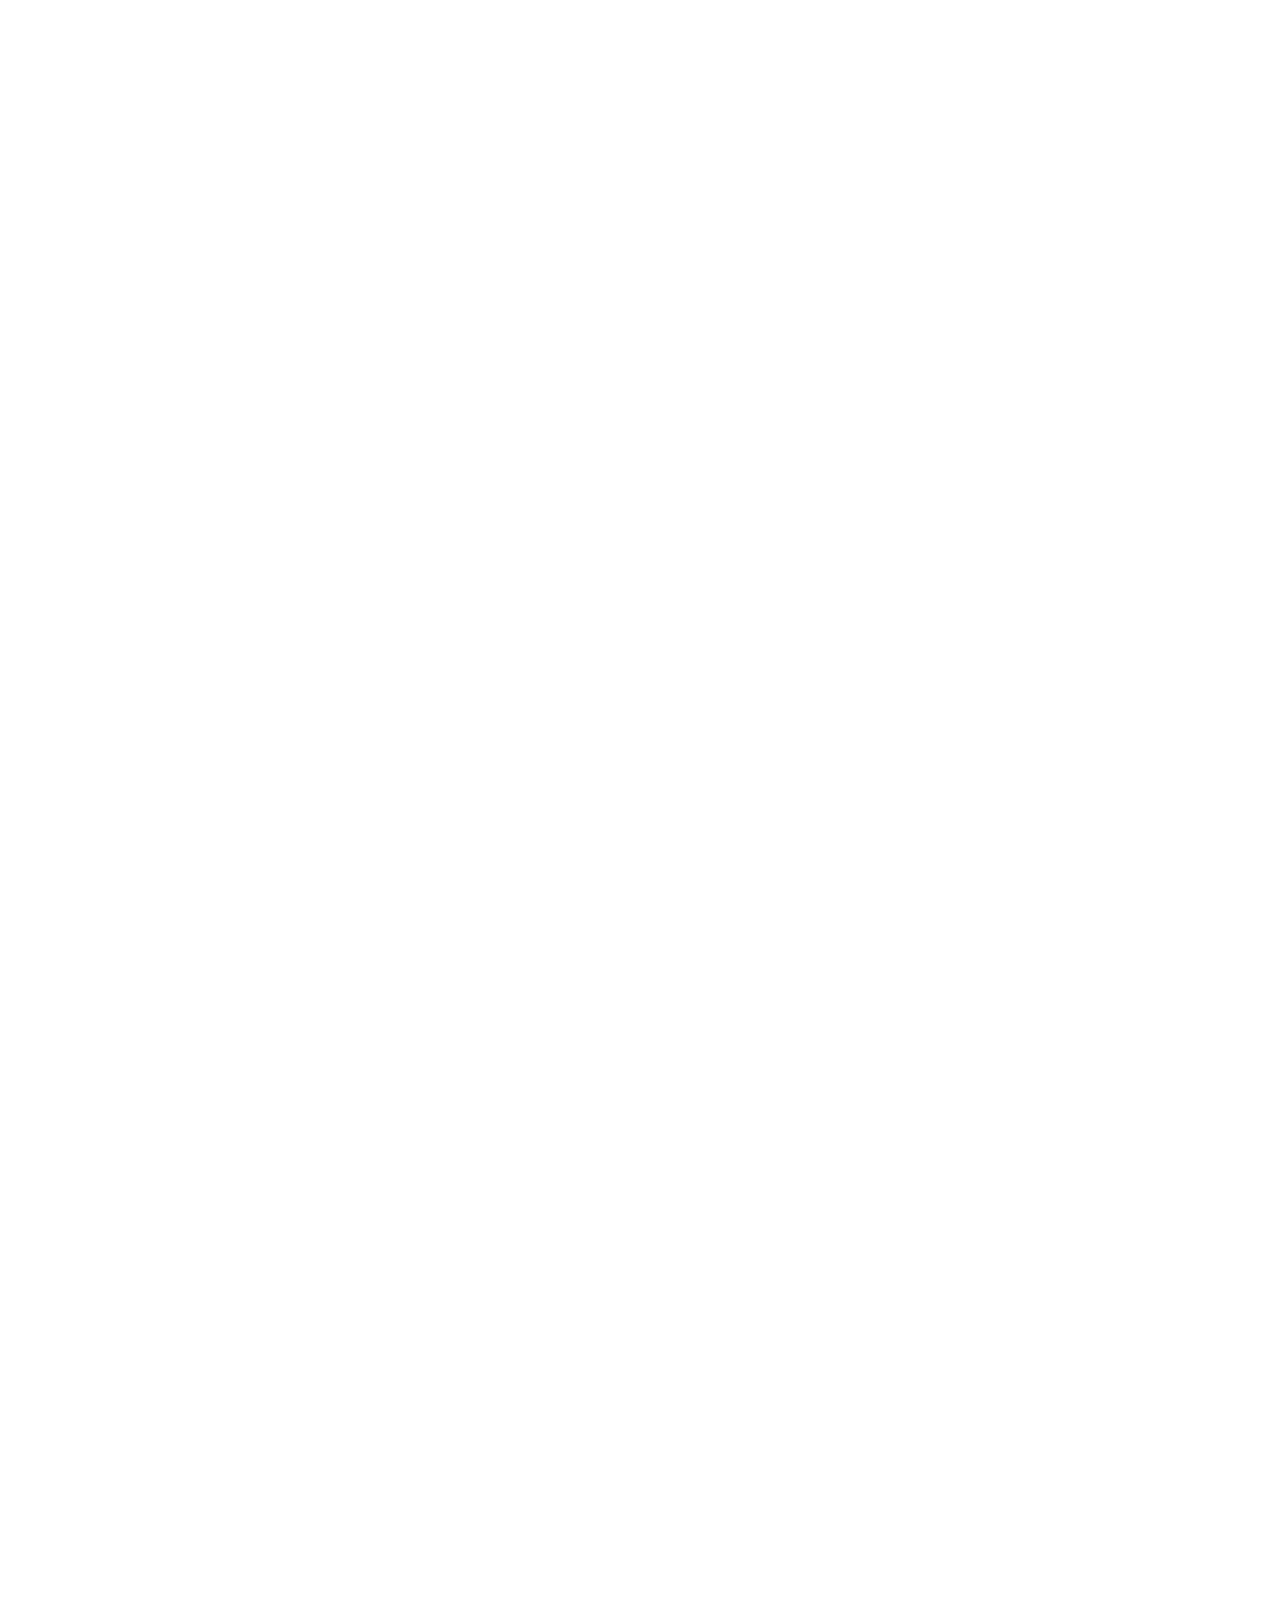
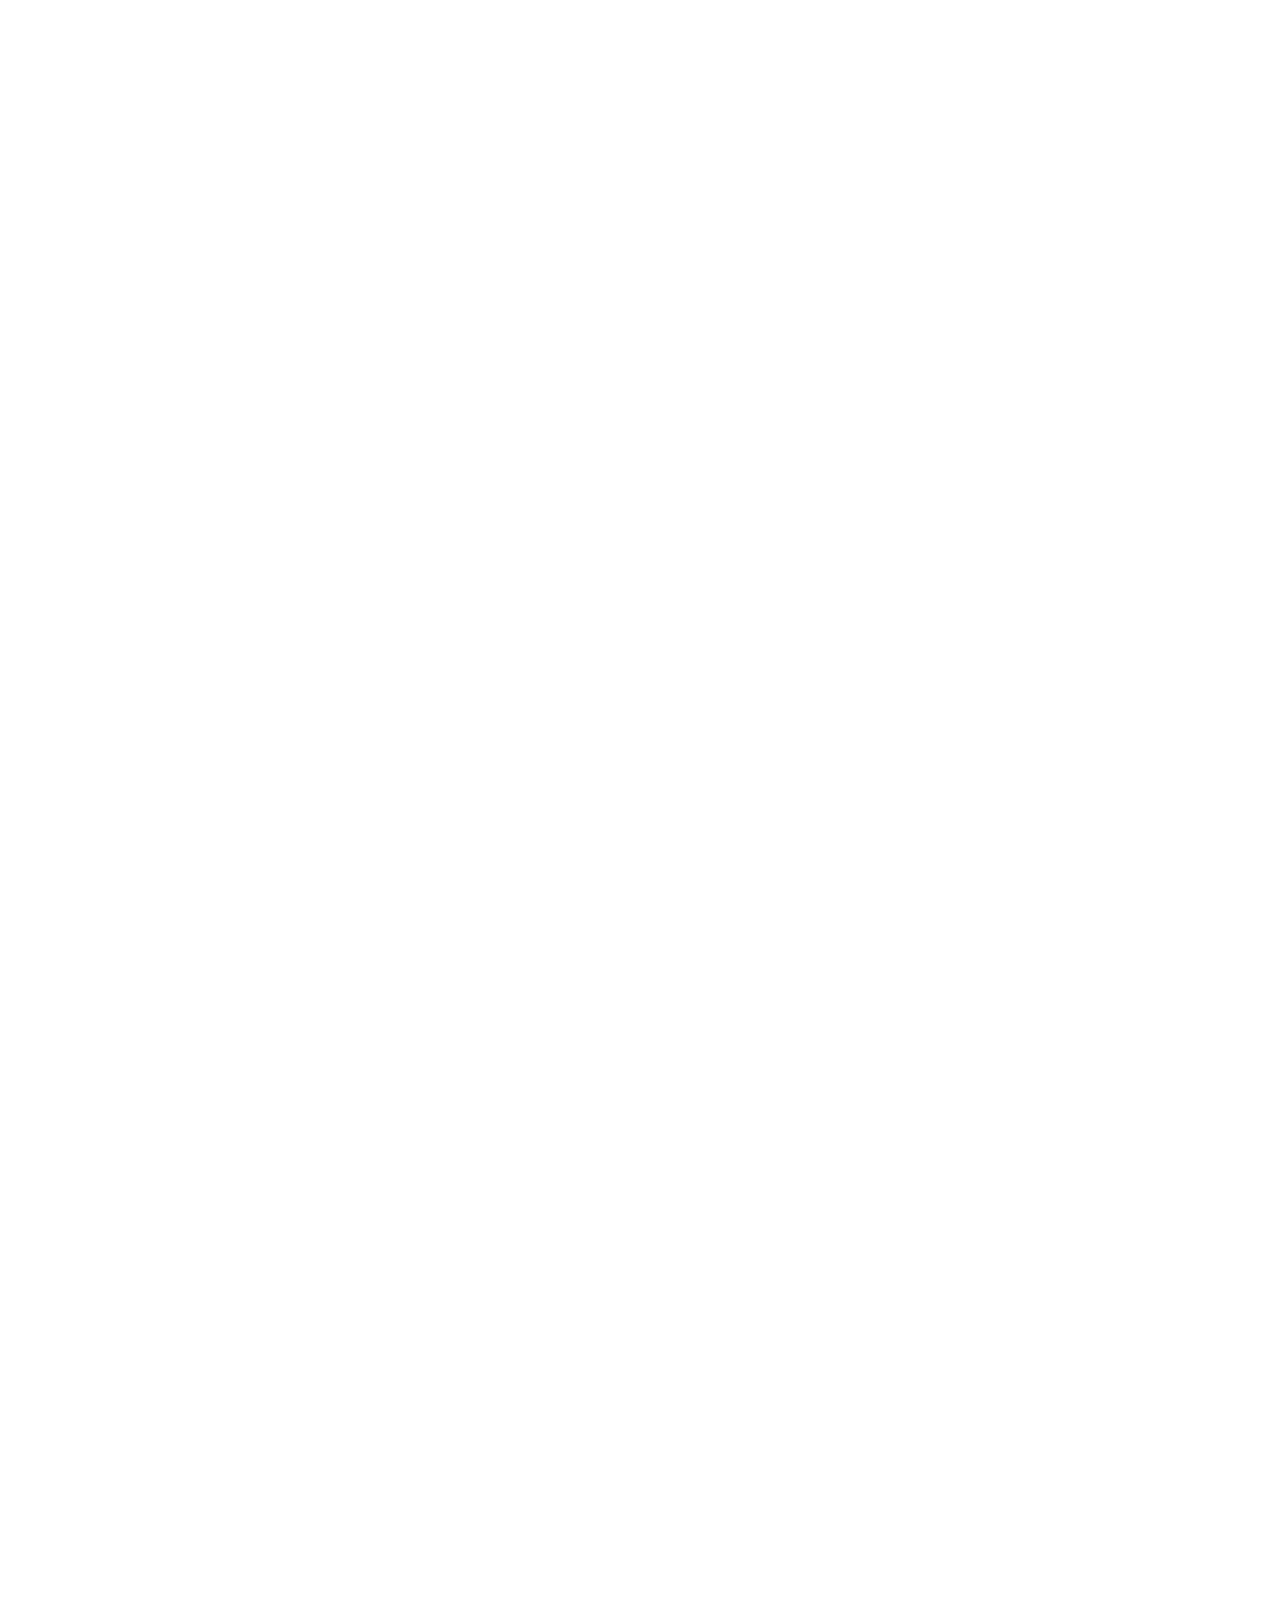
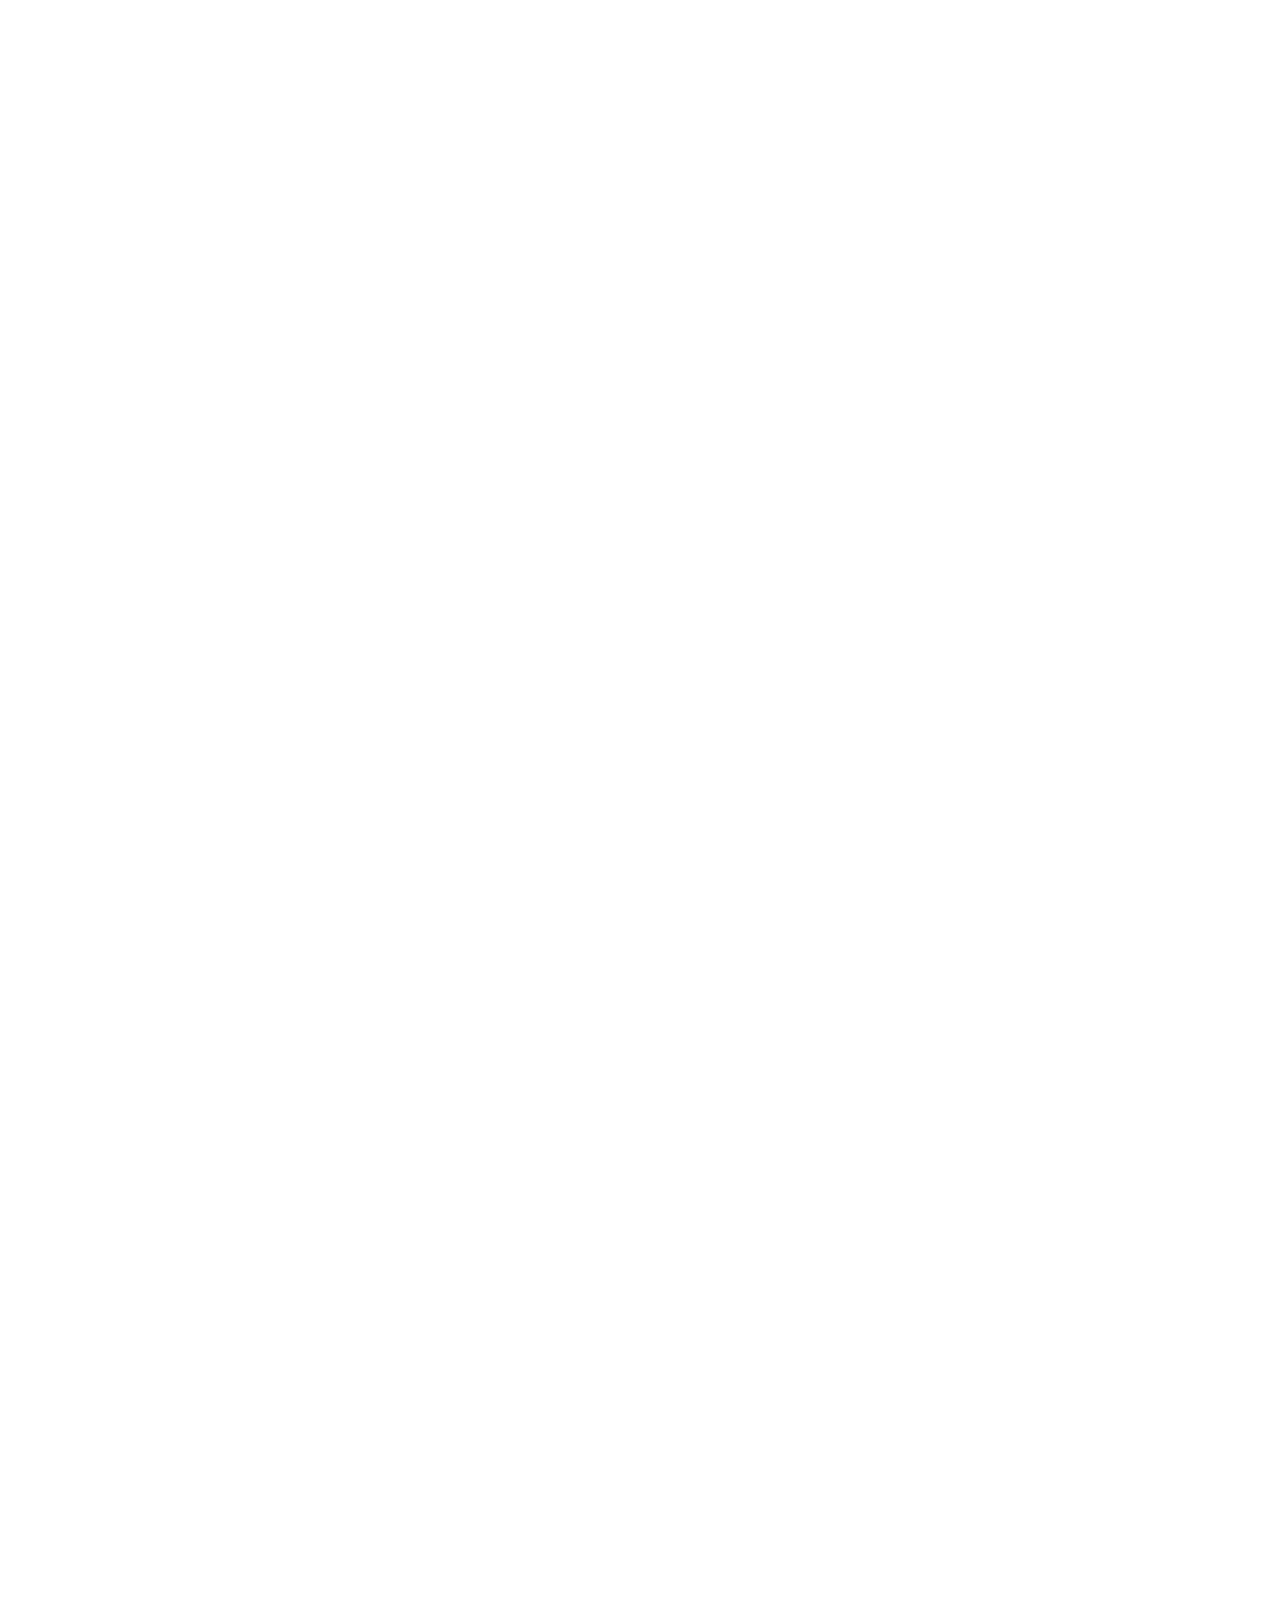
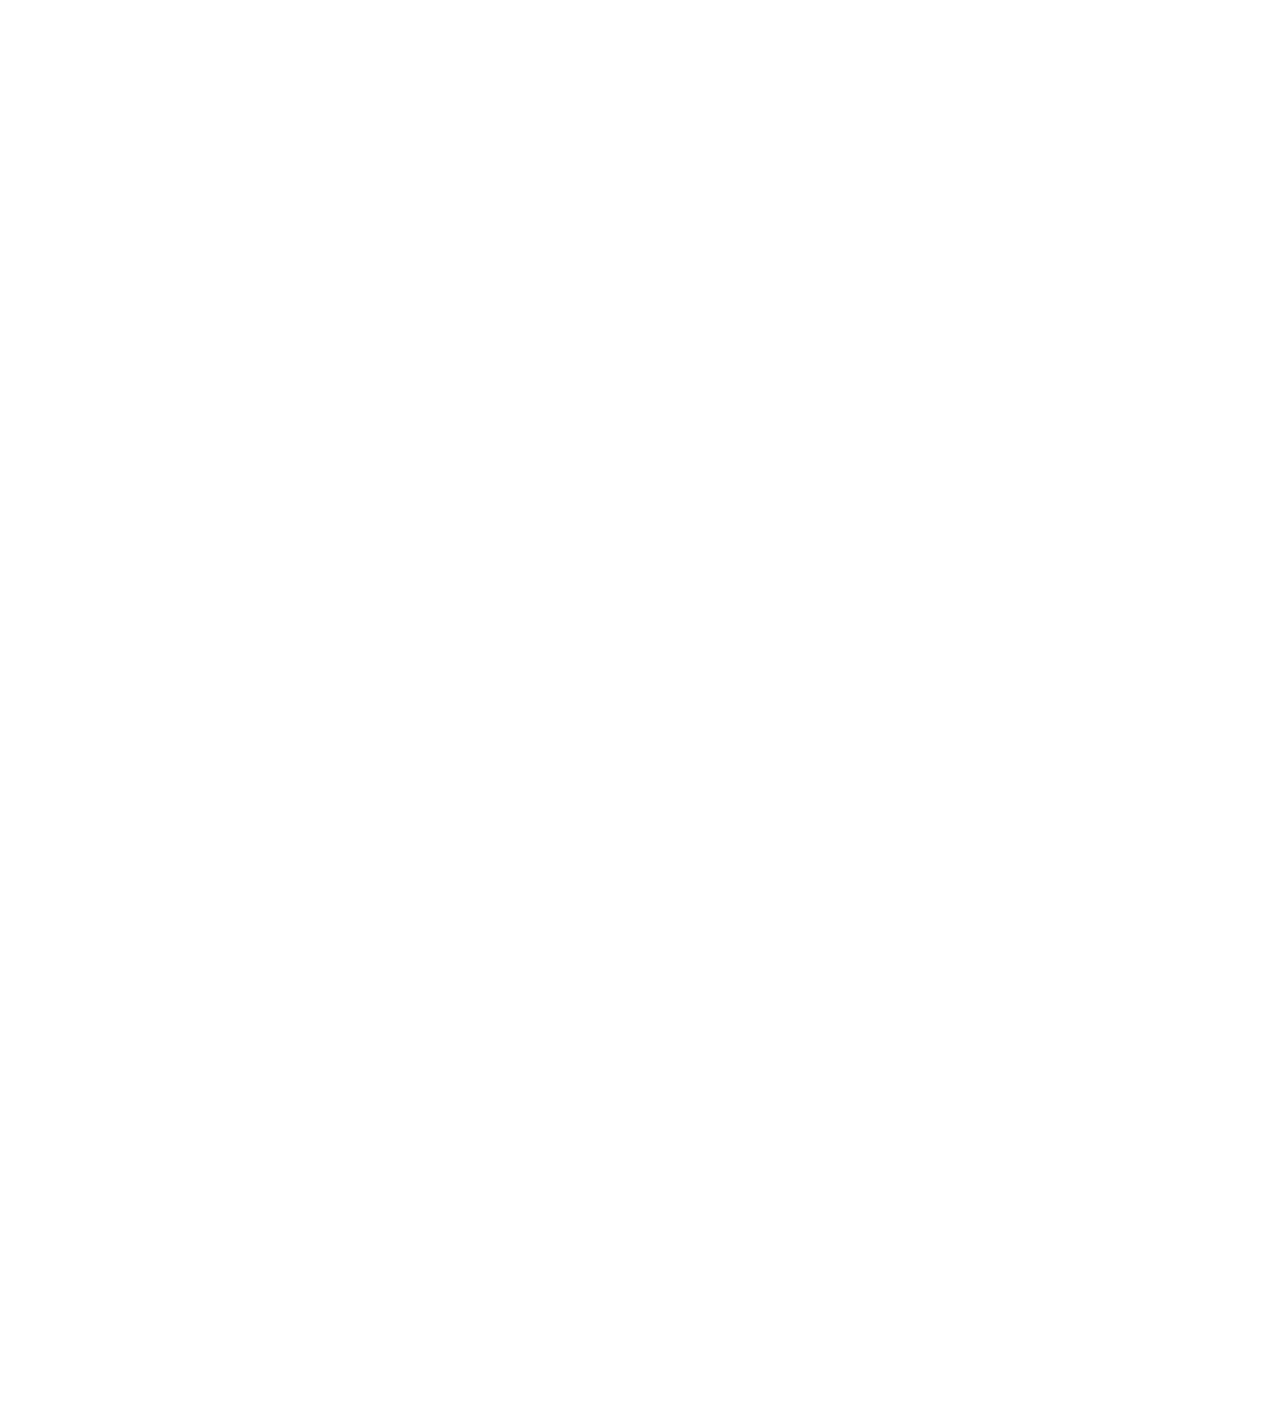
==== commit 0d70179c: "adding video" ====
--- a/index.html
+++ b/index.html
@@ -111,8 +111,8 @@
       >
         <div class="carousel-inner" id="Accueil">
           <div class="carousel-item active">
-            <video class="w-100" controls autoplay loop>
-              <source src="img/video.mp4" type="video/mp4" />
+            <video class="w-100" controls autoplay loop muted>
+              <source src="video/video.MP4" type="video/mp4" />
             </video>
             <div
               class="carousel-caption d-flex flex-column align-items-center justify-content-center"
